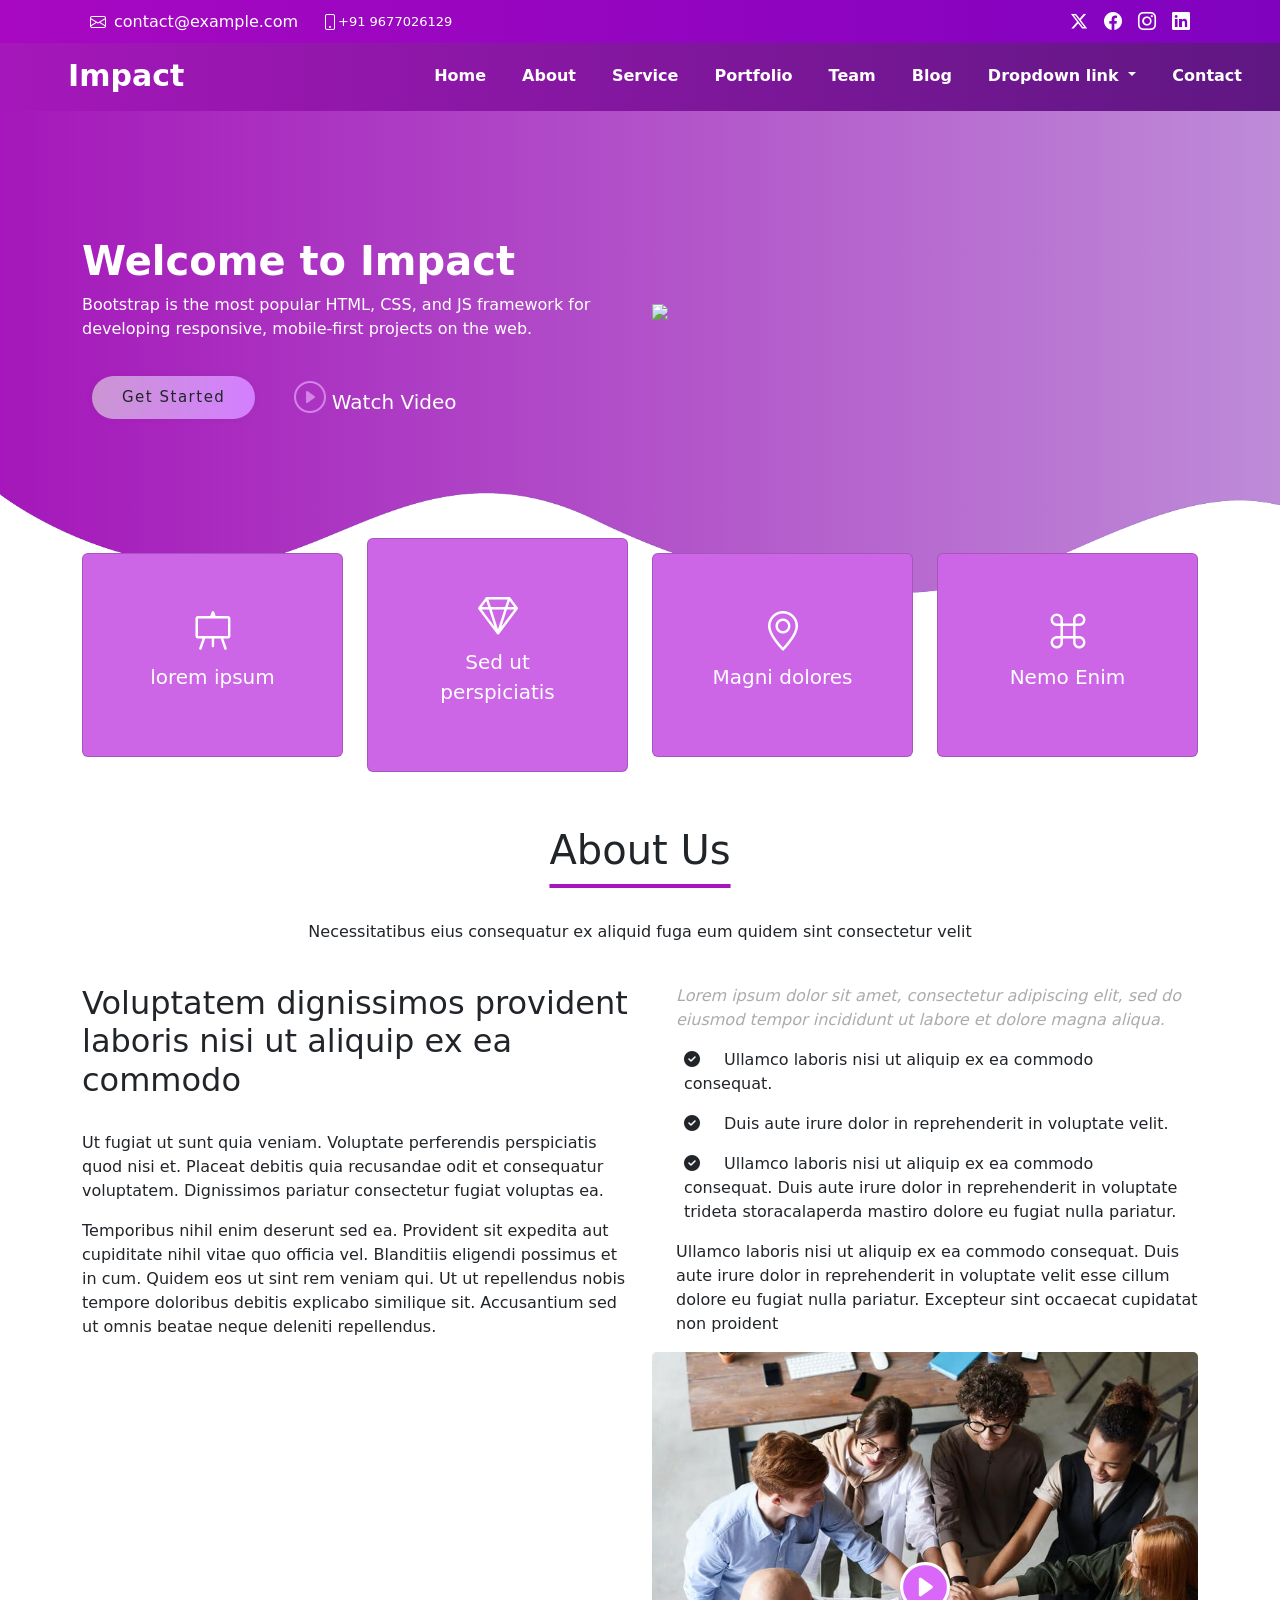
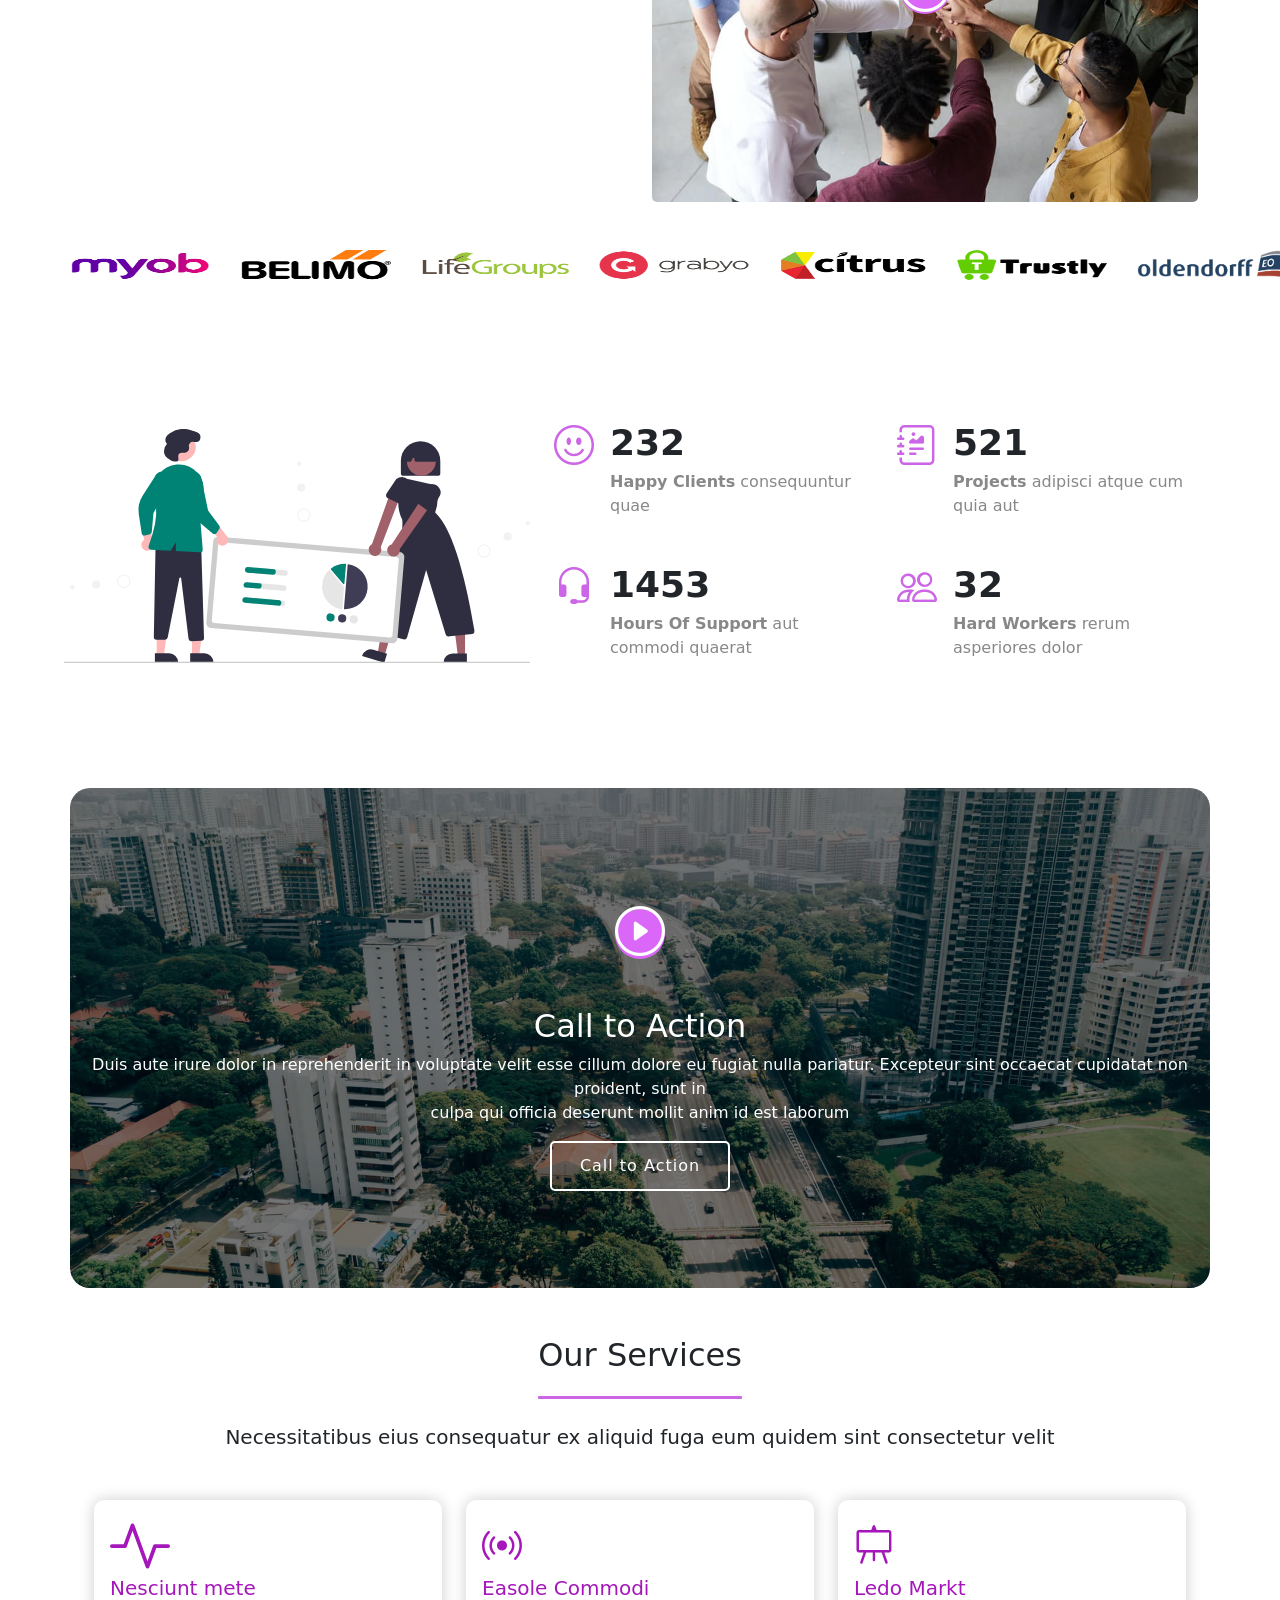
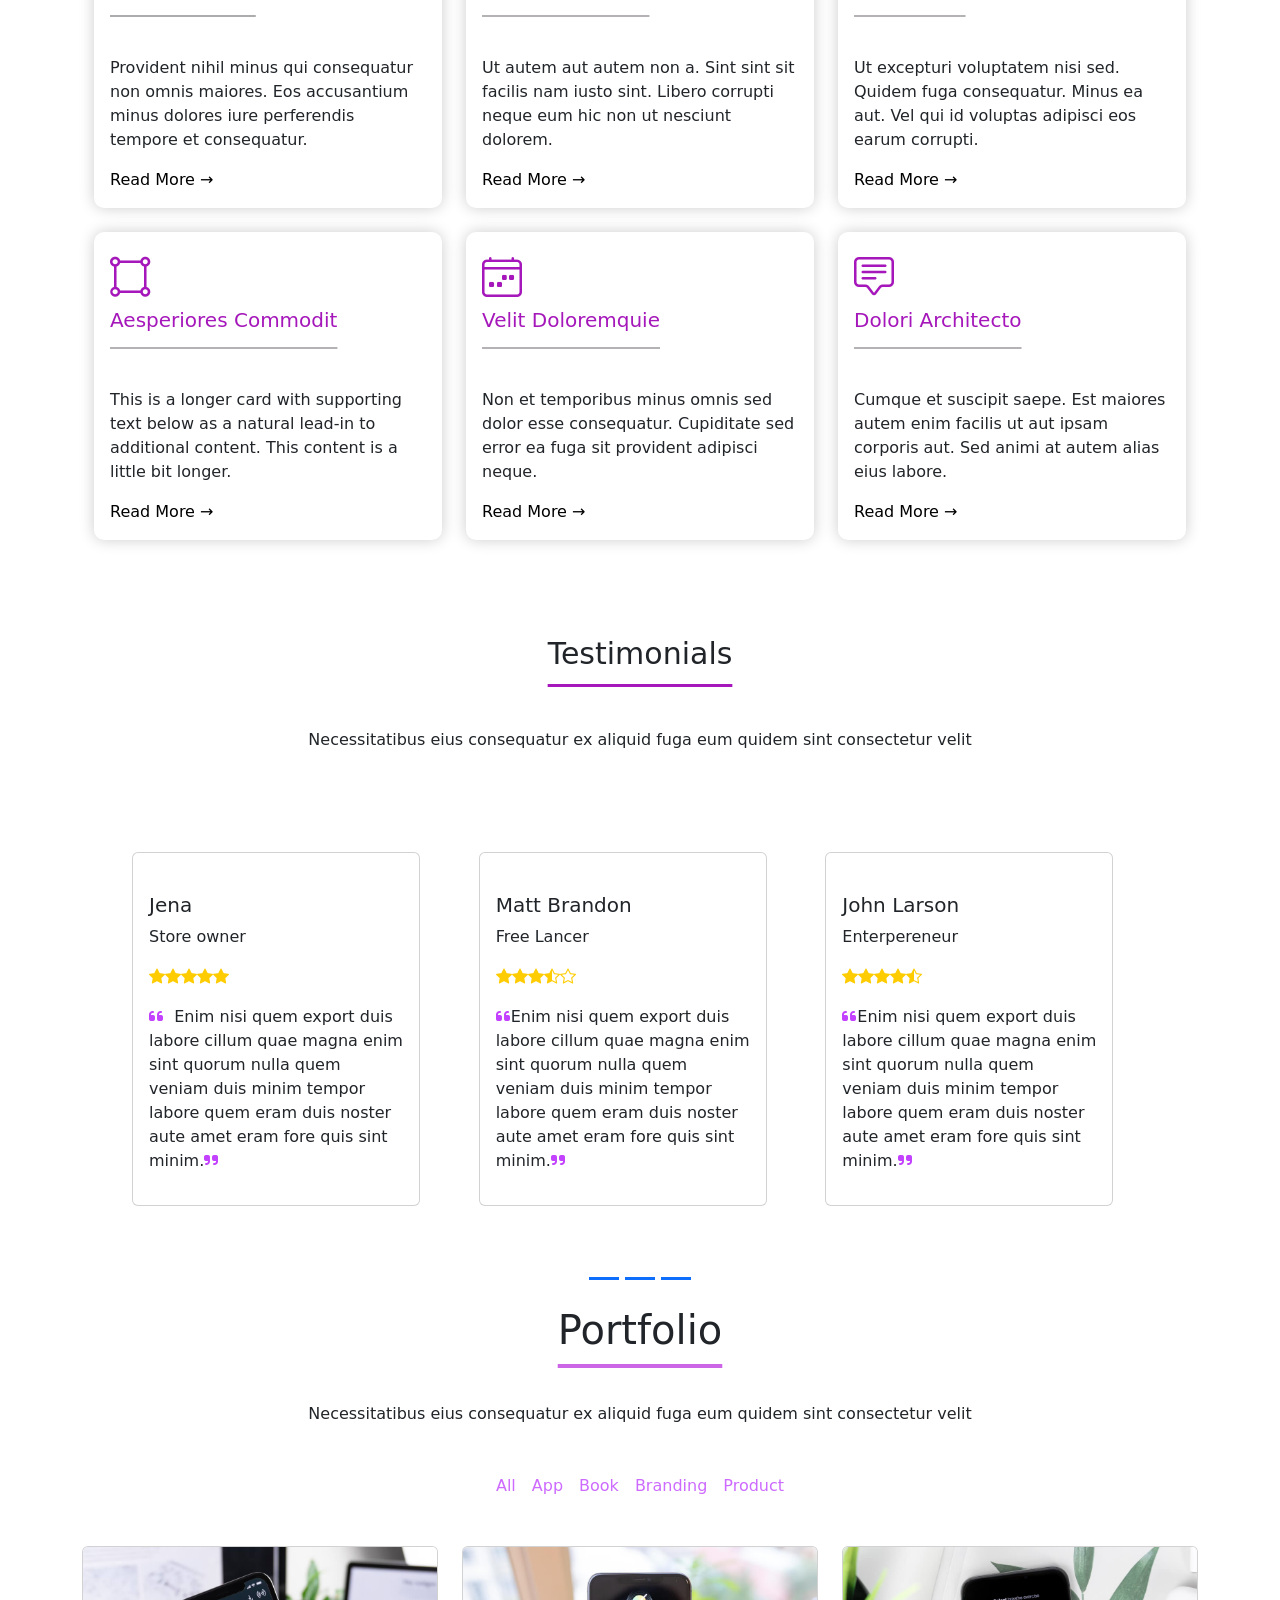
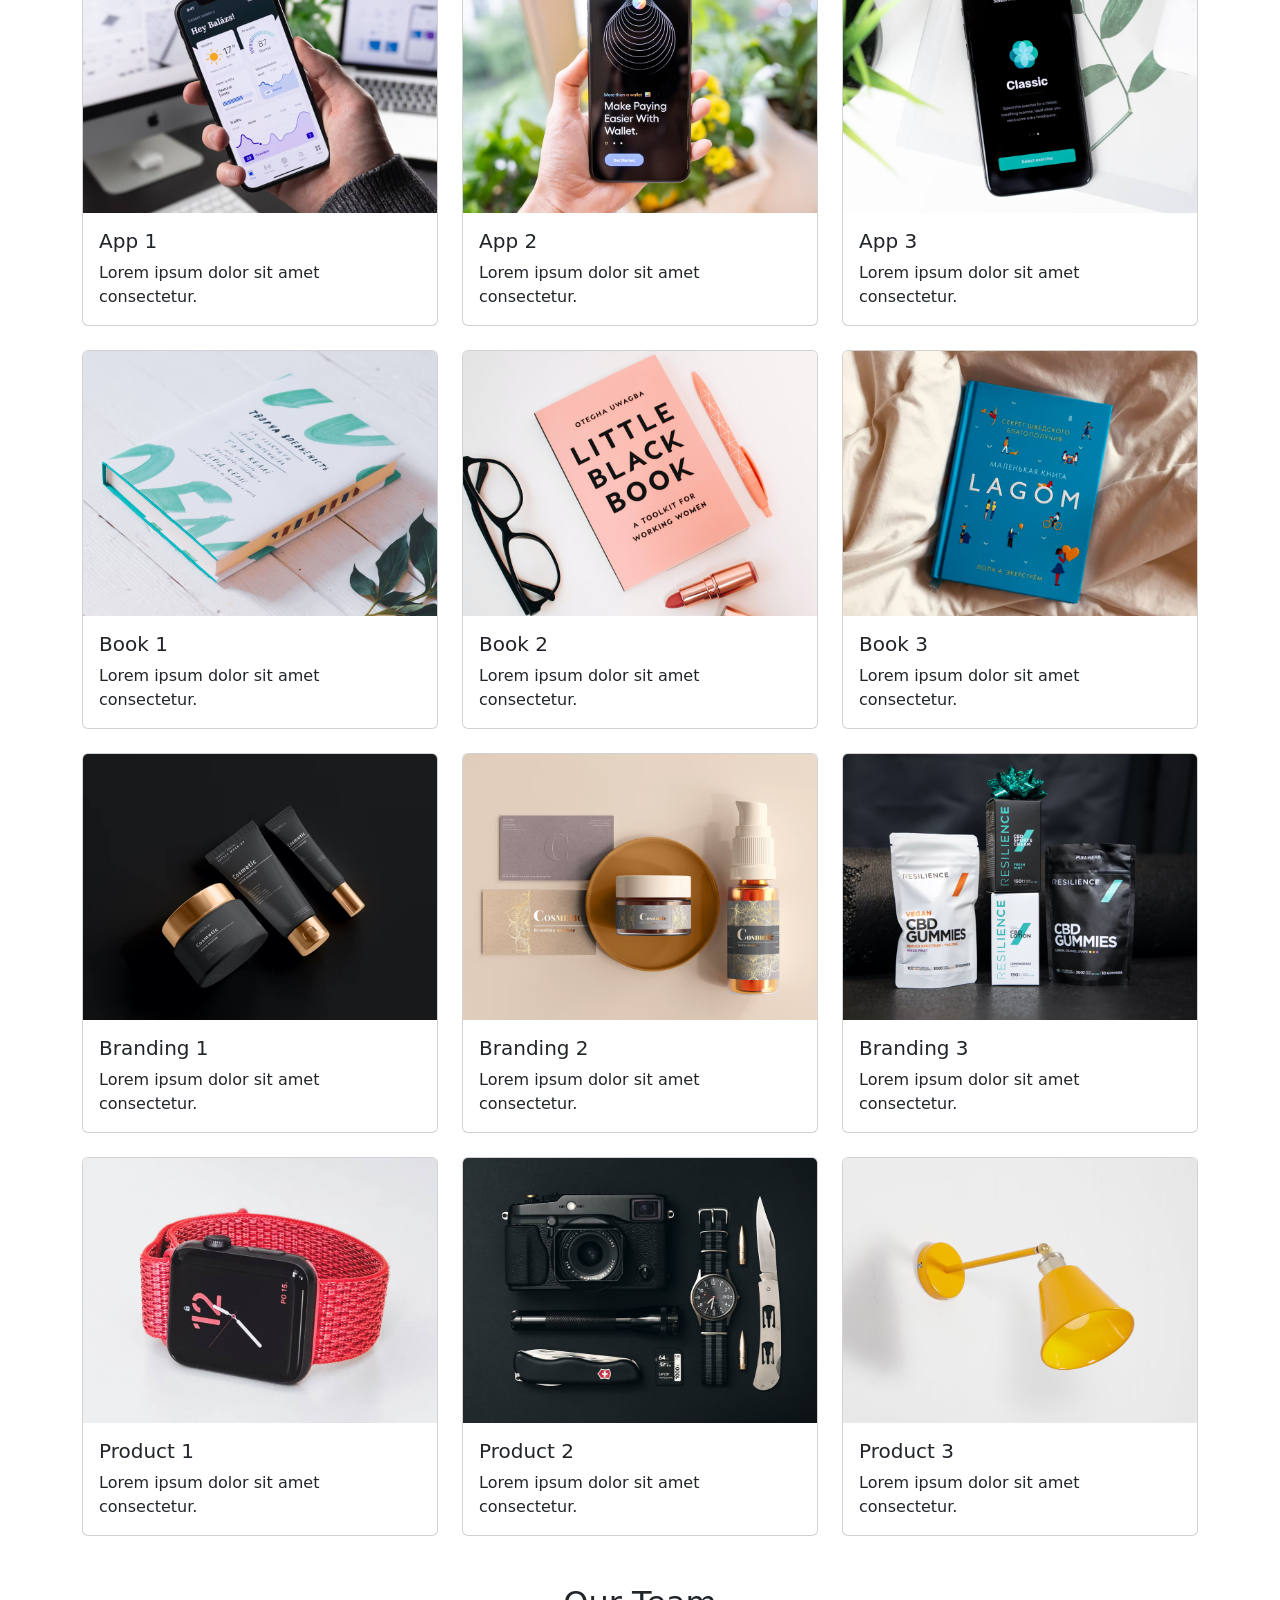
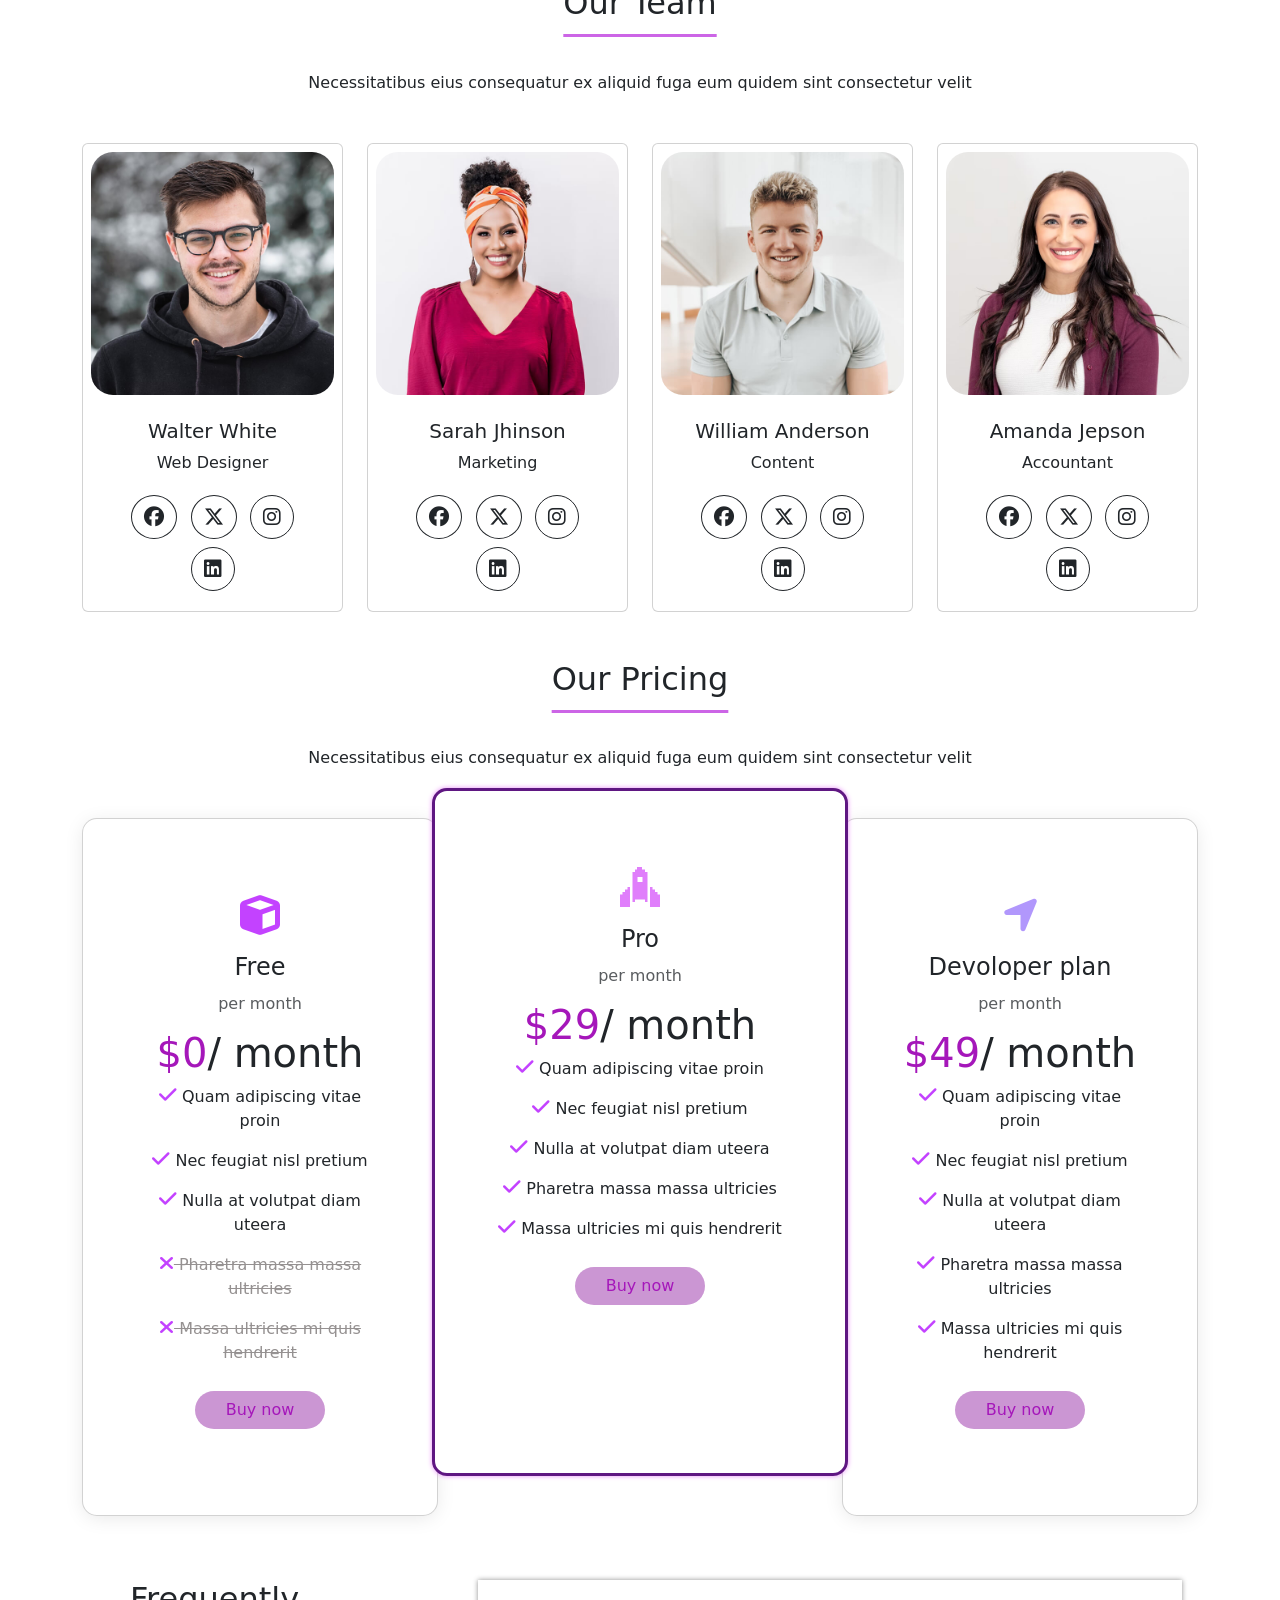
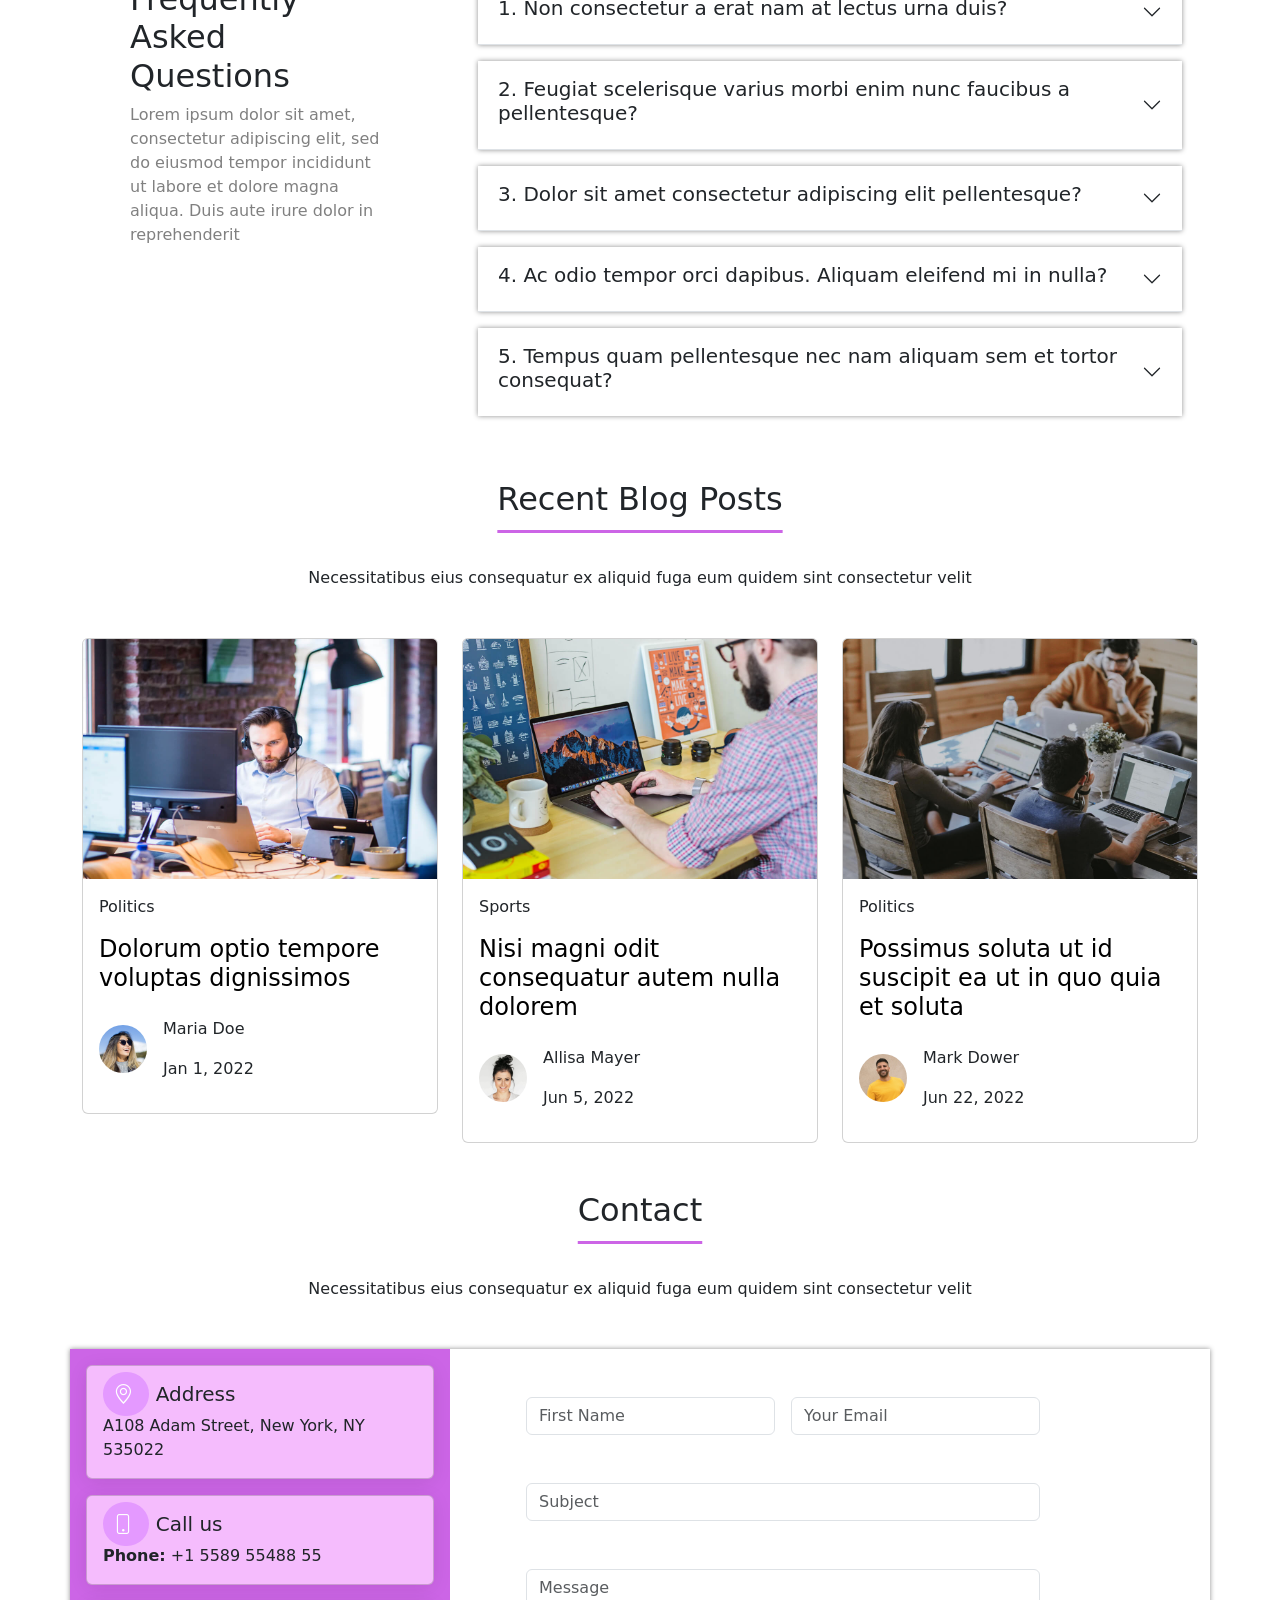
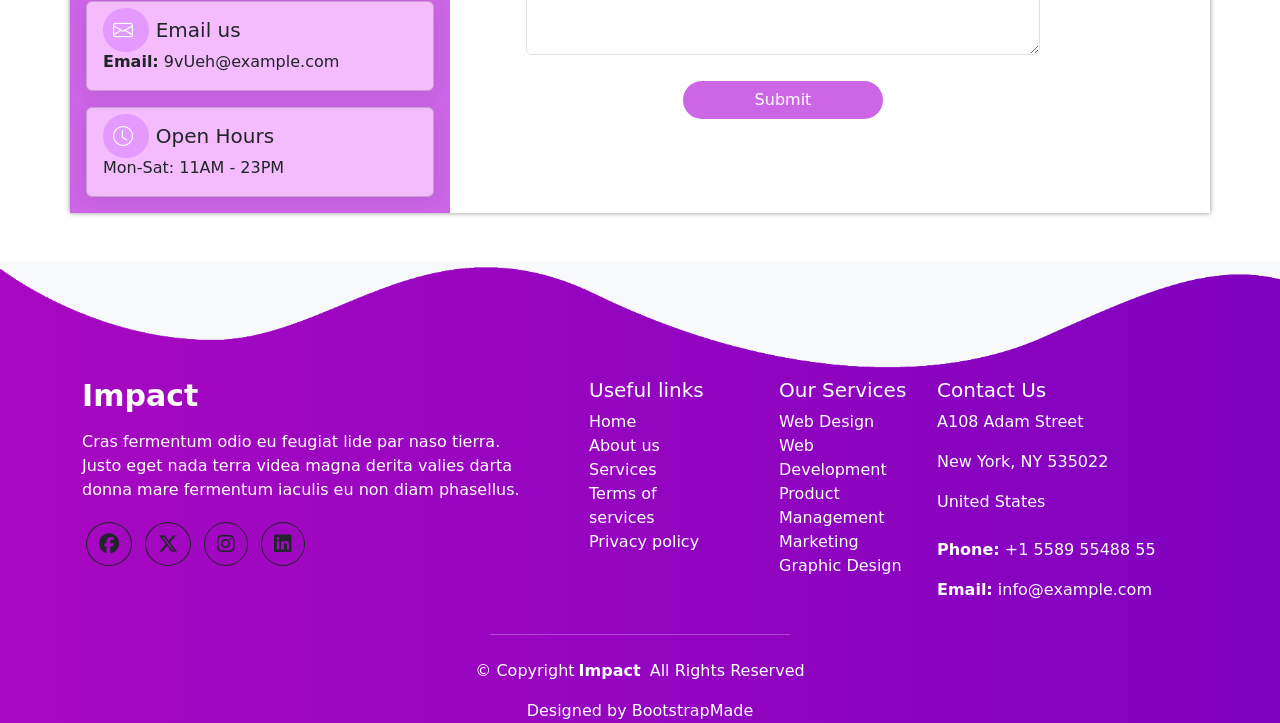
==== app.html @ 8fec4069 "LandingPage using Bootstrap" ====
<!DOCTYPE html>
<html lang="en">
<head>
    <meta charset="UTF-8">
    <meta name="viewport" content="width=device-width, initial-scale=1.0">
    <link rel="stylesheet" href="app.css">
    <link href="https://cdn.jsdelivr.net/npm/bootstrap@5.0.2/dist/css/bootstrap.min.css" rel="stylesheet" integrity="sha384-EVSTQN3/azprG1Anm3QDgpJLIm9Nao0Yz1ztcQTwFspd3yD65VohhpuuCOmLASjC" crossorigin="anonymous">
    <script src="https://cdn.jsdelivr.net/npm/bootstrap@5.0.2/dist/js/bootstrap.bundle.min.js" integrity="sha384-MrcW6ZMFYlzcLA8Nl+NtUVF0sA7MsXsP1UyJoMp4YLEuNSfAP+JcXn/tWtIaxVXM" crossorigin="anonymous"></script>
<link rel="stylesheet" href="https://cdn.jsdelivr.net/npm/bootstrap-icons@1.5.0/font/bootstrap-icons.css">
<link rel='stylesheet' href='https://cdnjs.cloudflare.com/ajax/libs/font-awesome/6.6.0/css/all.css' integrity='sha512-8BU3emz11z9iF75b10oPjjpamM4Mz23yQFQymbtwyPN3mNWHxpgeqyrYnkIUP6A8KyAj5k2p3MiYLtYqew7gIw==' crossorigin='anonymous'/>
    <title>Bootstrap website</title>
</head>
<body>
    <section="head">
        <div class="head d-flex align-items-center p-2  fixed-top">
            <div class="container d-flex justify-content-center justify-content-md-between">
              <div class="contact-info d-flex align-items-center ">
                <i class="bi bi-envelope d-flex align-items-center px-2" style="color: white;"><a href="mailto:contact@example.com" style="color: white;text-decoration: none;"></a></i><span style="color: white;">contact@example.com</span>
                <i class="bi bi-phone d-flex align-items-center ms-4" style="color: white;"></i><span  style="color: white; font-size: 13px;">+91 9677026129</span>
              </div>
              <div class="social-links d-none d-md-flex align-items-center">
                <a href="#" class="twitter px-2"><i class="fa-brands fa-x-twitter" style="color: white;"></i></a>
                <a href="#" class="facebook px-2"><i class="bi bi-facebook" style="color: white;"></i></a>
                <a href="#" class="instagram px-2"><i class="bi bi-instagram" style="color: white;"></i></a>
                <a href="#" class="linkedin px-2"><i class="bi bi-linkedin" style="color: white;"></i></a>
              </div>
            </div>
          </div>
    </section>
    <section id="navbar" class="sticky-top">
        <nav class="navbar navbar-expand-lg navbar-light p-2 pt-5 ">
            <div class="container-fluid ms-5">
              <a class="navbar-brand " href="#" style="color: white;font-size: 30px;font-weight: 700;">Impact</a>
              <button class="navbar-toggler" type="button" data-bs-toggle="collapse" data-bs-target="#navbarNavDropdown" aria-controls="navbarNavDropdown" aria-expanded="false" aria-label="Toggle navigation">
                <i class="fa-solid fa-bars"></i>
              </button>
              <div class="collapse navbar-collapse" id="navbarNavDropdown">
                <ul class="navbar-nav ms-auto" style="text-decoration: none;">
                  <li class="nav-item">
                    <a class="nav-link" href="#">Home</a>
                  </li>
                  <li class="nav-item">
                    <a class="nav-link" href="#">About</a>
                  </li>
                  <li class="nav-item">
                    <a class="nav-link" href="#">Service</a>
                  </li>
                  <li class="nav-item">
                    <a class="nav-link" href="#">Portfolio</a>
                  </li>
                  <li class="nav-item">
                    <a class="nav-link" href="#">Team</a>
                  </li>
                  <li class="nav-item">
                    <a class="nav-link" href="#">Blog</a>
                  </li>
                  <li class="nav-item dropdown">
                    <a class="nav-link dropdown-toggle" href="#" role="button" data-bs-toggle="dropdown" aria-expanded="false">
                      Dropdown link
                    </a>
                    <ul class="dropdown-menu">
                      <li><a class="dropdown-item" href="#">Action</a></li>
                      <li><a class="dropdown-item" href="#">Another action</a></li>
                      <li><a class="dropdown-item" href="#">Something else here</a></li>
                    </ul>
                  </li>
                  <li class="nav-item">
                    <a class="nav-link" href="#">Contact</a>
                  </li>
                </ul>
              </div>
            </div>
          </nav>
    </section>
    <section id="banner">
        <div class="container">
            <div class="row align-items-center">
                <div class="col-md-6 order-2 order-md-1 pb-5">
                    <h1 class="banner1">Welcome to Impact</h1>
                    <p>Bootstrap is the most popular HTML, CSS, and JS framework for developing responsive, mobile-first projects on the web.</p>
                    <button type="button" class="btn rounded-pill" type="button" style=" background-image: linear-gradient(to right, #cb96d3, #d47eff);" id ="btn1">Get Started</button>
                    <a href="https://www.youtube.com/watch?v=Y7f98aduVJ8" class="btn rounded-pill"style="font-size: 20px;"><i class="bi bi-play-circle" style="font-size: 32px;color: #d483e8;"></i><span class="pb-5 fs-5" style="color: white;">&nbsp;Watch Video</span></a>
                </div>
                <div class=" col-12 col-md-6 order-1 order-md-2  ">
                    <img class="img-fluid" src="https://bootstrapmade.com/demo/templates/Impact/assets/img/hero-img.svg" />
                </div>
        </div>
        </div>
        <img src="images/wave1.png" alt="" class="bottom-img">
    </section>
    <section>
        <div class="container" id="r2">
            <div class="row align-items-center text-center g-4 pb-5" >
              <div class="col-xl-3 col-md-6"><a href="#header" style="text-decoration: none;">
                <div class="card card-body p-5" style="background-color: #cc65e6;" id="crd">
                 <i class="bi bi-easel" style="font-size: 40px;color: white;"></i>
                 <p style="font-size: 20px;color: white;">lorem ipsum</p></a>
                </div>
              </div>
              <div class="col-xl-3 col-md-6"><a href="#header" style="text-decoration: none;">
                <div class="card card-body p-5"style="background-color: #cc65e6;"id="crd">
                  <i class="bi bi-gem" style="font-size: 40px;color: white;"></i>
                  <p style="font-size: 20px;color: white;">Sed ut perspiciatis</p></a>
                </div>
              </div>
              <div class="col-xl-3 col-md-6"><a href="#header" style="text-decoration: none;">
                <div class="card card-body p-5"style="background-color: #cc65e6;"id="crd">
                  <i class="bi bi-geo-alt" style="font-size: 40px;color: white;"></i>
                  <p style="font-size: 20px;color: white;">Magni dolores</p></a>
                </div>
              </div>
              <div class="col-xl-3 col-md-6"><a href="#header" style="text-decoration: none;">
                <div class="card card-body p-5"style="background-color: #cc65e6;"id="crd">
                  <i class="bi bi-command" style="font-size: 40px;color: white;"></i>
                  <p style="font-size: 20px;color: white;">Nemo Enim</p></a>
                </div>
              </div>
            </div>
          </div>
            <div class="container">
              <div><p class="fs-1 text-center " id="luffy">About Us</p></div>
              <div class="row">
                <div class="col-12 col-md-12 text-center mt-4"><p>Necessitatibus eius consequatur ex aliquid fuga eum quidem sint consectetur velit</p></div>
              </div>
              <div class="row">
                <div class="col-12  col-md-6 mt-4 ">
                  <h3 class="fs-2">Voluptatem dignissimos provident laboris nisi ut aliquip ex ea commodo</h3>
                  <img class="img-fluid rounded rounded-3" src="https://bootstrapmade.com/demo/templates/Impact/assets/img/about.jpg" alt="">
                  <p>Ut fugiat ut sunt quia veniam. Voluptate perferendis perspiciatis quod nisi et. Placeat debitis quia recusandae odit et consequatur voluptatem. Dignissimos pariatur consectetur fugiat voluptas ea.</p>
                  <p>Temporibus nihil enim deserunt sed ea. Provident sit expedita aut cupiditate nihil vitae quo officia vel. Blanditiis eligendi possimus et in cum. Quidem eos ut sint rem veniam qui. Ut ut repellendus nobis tempore doloribus debitis explicabo similique sit. Accusantium sed ut omnis beatae neque deleniti repellendus.</p>
                </div>
                <div class="col-12 col-md-6 mt-4 ">
                  <p class="ms-md-4" style="font-style: italic;color: #adacac;">Lorem ipsum dolor sit amet, consectetur adipiscing elit, sed do eiusmod tempor incididunt ut labore et dolore magna aliqua.</p>
                  <ul class="mt-3 me-md-3 me-3">
                    <li type="none" class="mt-3"><i class="fa-solid fa-circle-check me-md-3"></i><span class="ms-md-2">Ullamco laboris nisi ut aliquip ex ea commodo consequat.</span></li>
                    <li type="none" class="mt-3"><i class="fa-solid fa-circle-check me-md-3"></i><span class="ms-md-2">Duis aute irure dolor in reprehenderit in voluptate velit.</span></li>
                    <li type="none" class="mt-3 "><i class="fa-solid fa-circle-check me-md-3"></i><span class="ms-md-2">Ullamco laboris nisi ut aliquip ex ea commodo consequat. Duis aute irure dolor in reprehenderit in voluptate trideta storacalaperda mastiro dolore eu fugiat nulla pariatur.</span></li>
                  </ul>
                  <p class="ms-md-4">Ullamco laboris nisi ut aliquip ex ea commodo consequat. Duis aute irure dolor in reprehenderit in voluptate velit esse cillum dolore eu fugiat nulla pariatur. Excepteur sint occaecat cupidatat non proident</p>
                  <div class="container bg-success" id="video1">
                    <div class="row">
                      <div class="col-12 col-md-12 text-center mt-4 ">
                          <div class="play-btn">
                            <a href="https://www.youtube.com/watch?v=Y7f98aduVJ8" style="color: white;"><i class="bi bi-play-circle"></i></a>
                          </div>
                          </div>
                </div>
              </div>
                </div>
              </div>
            </div>
    </section>
    <section>
      <div class="container-fluid mt-5" id="slider">
      <div class="row" id="slider-track">
        <div class="col-12" id="slide">
        <img src="clients/client-1.png" alt="" class="img-fluid "      id="images" >
        <img src="clients/client-2.png" alt="" class="img-fluid ms-4"  id="images">
        <img src="clients/client-3.png" alt="" class="img-fluid ms-4"  id="images">
        <img src="clients/client-4.png" alt="" class="img-fluid ms-4"  id="images">
        <img src="clients/client-5.png" alt="" class="img-fluid ms-4"  id="images">
        <img src="clients/client-6.png" alt="" class="img-fluid ms-4"  id="images">
        <img src="clients/client-7.png" alt="" class="img-fluid ms-4"  id="images">
        <img src="clients/client-8.png" alt="" class="img-fluid ms-4" id="images">
      </div>
      </div>
      </div>
    </section> 
    <section class="p-5">
      <div class="row gy-4 align-items-center mt-5 mb-5 p-3">

        <div class="col-lg-5">
          <img src="Impact/Impact/assets/img/stats-img.svg" alt="" class="img-fluid">
        </div>

        <div class="col-lg-7">

          <div class="row gy-4 align-items-center">

            <div class="col-lg-6">
              <div class="stats-item d-flex">
                <i class="bi bi-emoji-smile flex-shrink-0" style="color: #cc65e6; font-size: 40px;"></i>
                <div>
                  <span class="ps-3" style="font-size: 36px; font-weight: 600;">232</span>
                  <p class="ps-3" style="color: rgb(136, 136, 136);"><strong>Happy Clients</strong> <span>consequuntur quae</span></p>
                </div>
              </div>
            </div>

            <div class="col-lg-6">
              <div class="stats-item d-flex">
                <i class="bi bi-journal-richtext flex-shrink-0" style="color: #cc65e6; font-size: 40px;"></i>
                <div>
                  <span class="ps-3" style="font-size: 36px; font-weight: 600;">521</span>
                  <p class="ps-3" style="color: rgb(136, 136, 136);"><strong>Projects</strong> <span>adipisci atque cum quia aut</span></p>
                </div>
              </div>
            </div>

            <div class="col-lg-6">
              <div class="stats-item d-flex">
                <i class="bi bi-headset flex-shrink-0" style="color: #cc65e6; font-size: 40px;"></i>
                <div>
                  <span class="ps-3" style="font-size: 36px; font-weight: 600;">1453</span>
                  <p class="ps-3" style="color: rgb(136, 136, 136);"><strong>Hours Of Support</strong> <span>aut commodi quaerat</span></p>
                </div>
              </div>
            </div>

            <div class="col-lg-6">
              <div class="stats-item d-flex">
                <i class="bi bi-people flex-shrink-0" style="color: #cc65e6; font-size: 40px;"></i>
                <div>
                  <span class="ps-3" style="font-size: 36px; font-weight: 600;">32</span>
                  <p class="ps-3" style="color: rgb(136, 136, 136);"><strong>Hard Workers</strong> <span>rerum asperiores dolor</span></p>
                </div>
              </div>
            </div>

          </div>

        </div>

      </div>
    </section>
    <!---------------------------------------------------- Call to Action--------------------------------------------------------- -->
    <section>
           <div class="container bg-success " id="video">
          <div class="row">
            <div class="col-12 col-md-12 text-center mt-4 ">
                <div class="play-btn">
                  <a href="https://www.youtube.com/watch?v=Y7f98aduVJ8" style="color: white;"><i class="bi bi-play-circle"></i></a>
                </div>
                </div>
                <h5 class="text-white fs-2 text-center mt-5">Call to Action</h5>
                <p class="text-white  text-center">Duis aute irure dolor in reprehenderit in voluptate velit esse cillum dolore eu fugiat nulla pariatur. Excepteur sint occaecat cupidatat non proident, sunt in <br>
                   culpa qui officia deserunt mollit anim id est laborum</p>
                <button type="button" style="width: 180px;height: 50px;border: #fff 2px solid;border-radius: 5px; margin: auto;font-weight: 500;font-size: 16px;letter-spacing: 1px; color: #fff;background: transparent;">Call to Action</button>
            </div>
          </div>
    </section>
    <!-- --------------------------------------services------------------------------------------ -->
    <section class="m-5">
      <div class="container">
        <h2 class="text-center" style="text-decoration: underline;text-underline-offset: 30px;text-decoration-color: #cc65e6;">Our Services</h2>
      <p class="text-center mt-5 mb-5" style="font-size: 20px;">Necessitatibus eius consequatur ex aliquid fuga eum quidem sint consectetur velit</p>
    <div class="container">
      <div class="row g-4">
        <div class="col-md-6 col-lg-4">
          <div class="card h-100" id="card1">
            <div class="card-body">
              <a href="#" style="text-underline-offset: 20px;text-decoration-color: #acabad;text-decoration-line: 3px; color: #a517ba;">
              <svg xmlns="http://www.w3.org/2000/svg" width="60" height="60" fill="currentColor" class="bi bi-activity" viewBox="0 0 16 16">
                <path fill-rule="evenodd" d="M6 2a.5.5 0 0 1 .47.33L10 12.036l1.53-4.208A.5.5 0 0 1 12 7.5h3.5a.5.5 0 0 1 0 1h-3.15l-1.88 5.17a.5.5 0 0 1-.94 0L6 3.964 4.47 8.171A.5.5 0 0 1 4 8.5H.5a.5.5 0 0 1 0-1h3.15l1.88-5.17A.5.5 0 0 1 6 2"/>
              </svg>
              <h5 class="card-title">Nesciunt mete</h5></a>
              <p class="card-text pt-5">Provident nihil minus qui consequatur non omnis maiores. Eos accusantium minus dolores iure perferendis tempore et consequatur.</p>
            <a href="#" style="color: black; text-decoration: none;">Read More →</a>
            </div>
          </div>
        </div>
        <div class="col-md-6 col-lg-4">
          <div class="card h-100" id="card1">
            <a href="#">
            <div class="card-body">
              <i class="bi bi-broadcast" style="font-size: 40px;"></i> 
              <h5 class="card-title">Easole Commodi</h5></a>
              <p class="card-text pt-5">Ut autem aut autem non a. Sint sint sit facilis nam iusto sint. Libero corrupti neque eum hic non ut nesciunt dolorem.</p>
              <a href="#" style="color: black; text-decoration: none;">Read More →</a>
            </div>
          </div>
        </div>
        <div class="col-md-6 col-lg-4">
          <div class="card h-100" id="card1">
            <a href="#">
            <div class="card-body">
              <i class="bi bi-easel" style="font-size: 40px;"></i>
              <h5 class="card-title">Ledo Markt</h5></a>
              <p class="card-text pt-5">Ut excepturi voluptatem nisi sed. Quidem fuga consequatur. Minus ea aut. Vel qui id voluptas adipisci eos earum corrupti.</p>
              <a href="#" style="color: black; text-decoration: none;">Read More →</a>
            </div>
          </div>
        </div>
        <div class="col-md-6 col-lg-4">
          <div class="card h-100" id="card1"><a href="#">
            <div class="card-body">
              <i class="bi bi-bounding-box-circles" style="font-size: 40px;"></i>
              <h5 class="card-title ">Aesperiores Commodit</h5></a>
              <p class="card-text pt-5">This is a longer card with supporting text below as a natural lead-in to additional content. This content is a little bit longer.</p>
              <a href="#" style="color: black; text-decoration: none;">Read More →</a> 
            </div>
          </div>
        </div>
        <div class="col-md-6 col-lg-4">
          <div class="card h-100"  id="card1">
            <a href="#">
            <div class="card-body">
              <i class="bi bi-calendar4-week" style="font-size: 40px;"></i>
              <h5 class="card-title">Velit Doloremquie</h5></a>
              <p class="card-text pt-5">Non et temporibus minus omnis sed dolor esse consequatur. Cupiditate sed error ea fuga sit provident adipisci neque.</p>
              <a href="#" style="color: black; text-decoration: none;">Read More →</a>
            </div>
          </div>
        </div>
        <div class="col-md-6 col-lg-4">
          <div class="card h-100" id="card1">
            <a href="#">
            <div class="card-body">
              <i class="bi bi-chat-square-text" style="font-size: 40px;"></i>
              <h5 class="card-title">Dolori Architecto</h5> </a>
              <p class="card-text pt-5">Cumque et suscipit saepe. Est maiores autem enim facilis ut aut ipsam corporis aut. Sed animi at autem alias eius labore.</p>
              <a href="#" style="color: black; text-decoration: none;">Read More →</a>
            </div>
          </div>
        </div>
      </div>
    </div>
  </div>
    </section>

<!-- ------------------------------------testimonials------------------------------------ -->
<section>
<h2 class="text-center pt-5" style="text-decoration: underline; font-size: 30px; text-underline-offset: 20px;text-decoration-color:#a517ba ; ">Testimonials</h2>
<p class="text-center pt-5">Necessitatibus eius consequatur ex aliquid fuga eum quidem sint consectetur velit</p>
<!-----------------------------------------------------------------------testimonial-cards--------------------------------------------------------------------------------- -->
<div class="container">
  <div id="carouselExampleCaptions" class="carousel slide" data-bs-ride="carousel">
    <div class="carousel-indicators" id="p">
      <button type="button" data-bs-target="#carouselExampleCaptions" data-bs-slide-to="0" class="active " aria-current="true" aria-label="Slide 1"></button>
      <button type="button" data-bs-target="#carouselExampleCaptions" data-bs-slide-to="1" aria-label="Slide 2"></button>
      <button type="button" data-bs-target="#carouselExampleCaptions" data-bs-slide-to="2" aria-label="Slide 3"></button>
    </div>
    <div class="carousel-inner">
      <div class="carousel-item active">
        <div class="row g-4">
          <div class="col-md-6 col-lg-4">
            <div class="card" style="width: 18rem;">
              <div class="card-body">
                <img class="img-fluid rounded-circle" style="height: 6rem;" id="mp" src="https://bootstrapmade.com/demo/templates/Impact/assets/img/testimonials/testimonials-3.jpg" alt="">
                <h5>Jena</h5>
                <p>Store owner</p>
                <p style="color: #ffcc00;"><i class="bi bi-star-fill"></i><i class="bi bi-star-fill"></i><i class="bi bi-star-fill"></i><i class="bi bi-star-fill"></i><i class="bi bi-star-fill"></i></p>
                <p><i style="color: #c342ff;" class="fa-solid fa-quote-left"></i>&nbsp; Enim nisi quem export duis labore cillum quae magna enim sint quorum nulla quem veniam duis minim tempor labore quem eram duis noster aute amet eram fore quis sint minim.<i class="fa-solid fa-quote-right" style="color: #c342ff;"></i></p>
              </div>
            </div>
            <!-- <img id="mp" src="https://bootstrapmade.com/demo/templates/Impact/assets/img/testimonials/testimonials-3.jpg" class="d-block img-fluid rounded-circle" alt="..."> -->
              <!-- <div class="carousel-caption ">
                <h5>First slide label</h5>
                <p>Some representative placeholder content for the first slide.</p>
              </div> -->
          </div>
          <div class="col-md-6 col-lg-4" >
            <div class="card" style="width: 18rem;">
              <div class="card-body">
                <img class="img-fluid rounded-circle" style="height: 6rem;" id="mp" src="https://bootstrapmade.com/demo/templates/Impact/assets/img/testimonials/testimonials-4.jpg" alt="">
                <h5>Matt Brandon</h5>
                <p>Free Lancer</p>
                <p style="color: #ffcc00;"><i class="bi bi-star-fill"></i><i class="bi bi-star-fill"></i><i class="bi bi-star-fill"></i><i class="bi bi-star-half"></i><i class="bi bi-star"></i></p>
                <p><i style="color: #c342ff;" class="fa-solid fa-quote-left"></i>Enim nisi quem export duis labore cillum quae magna enim sint quorum nulla quem veniam duis minim tempor labore quem eram duis noster aute amet eram fore quis sint minim.<i class="fa-solid fa-quote-right" style="color: #c342ff;"></i></p>
              </div>
            </div>
          </div>
          <div class="col-md-6 col-lg-4">
            <div class="card" style="width: 18rem;">
              <div class="card-body">
                <img class="img-fluid rounded-circle" style="height: 6rem;" id="mp" src="https://bootstrapmade.com/demo/templates/Impact/assets/img/testimonials/testimonials-5.jpg" alt="">
                <h5>John Larson</h5>
                <p>Enterpereneur</p>
                <p style="color: #ffcc00;"><i class="bi bi-star-fill"></i><i class="bi bi-star-fill"></i><i class="bi bi-star-fill"></i><i class="bi bi-star-fill"></i><i class="bi bi-star-half"></i></p>
                <p><i style="color: #c342ff;" class="fa-solid fa-quote-left"></i>Enim nisi quem export duis labore cillum quae magna enim sint quorum nulla quem veniam duis minim tempor labore quem eram duis noster aute amet eram fore quis sint minim.<i class="fa-solid fa-quote-right" style="color: #c342ff;"></i></p>
              </div>
            </div>
          </div>
        </div>
      </div>
      <div class="carousel-item">
        <div class="row g-4">
          <div class="col-md-6 col-lg-4">
            <div class="card" style="width: 18rem;">
              <div class="card-body">
                <img class="img-fluid rounded-circle" style="height: 6rem;" id="mp" src="https://bootstrapmade.com/demo/templates/Impact/assets/img/testimonials/testimonials-1.jpg" alt="">
                <h5>Saul Goodman</h5>
                <p>Ceo &amp; Founder</p>
                <p style="color: #ffcc00;"><i class="bi bi-star-fill"></i><i class="bi bi-star-fill"></i><i class="bi bi-star-fill"></i><i class="bi bi-star-fill"></i><i class="bi bi-star-fill"></i></p>
                <p><i style="color: #c342ff;" class="fa-solid fa-quote-left"></i>Enim nisi quem export duis labore cillum quae magna enim sint quorum nulla quem veniam duis minim tempor labore quem eram duis noster aute amet eram fore quis sint minim.<i class="fa-solid fa-quote-right" style="color: #c342ff;"></i></p>
              </div>
            </div>
          </div>
          <div class="col-md-6 col-lg-4">
            <div class="card" style="width: 18rem;">
              <div class="card-body">
                <img class="img-fluid rounded-circle" style="height: 6rem;" id="mp" src="https://bootstrapmade.com/demo/templates/Impact/assets/img/testimonials/testimonials-2.jpg" alt="">
                <h5>Sara Willsson</h5>
                <p>Designer</p>
                <p style="color: #ffcc00;"><i class="bi bi-star-fill"></i><i class="bi bi-star-fill"></i><i class="bi bi-star-fill"></i><i class="bi bi-star-fill"></i><i class="bi bi-star-half"></i></p>
                <p><i style="color: #c342ff;" class="fa-solid fa-quote-left"></i>Enim nisi quem export duis labore cillum quae magna enim sint quorum nulla quem veniam duis minim tempor labore quem eram duis noster aute amet eram fore quis sint minim.<i class="fa-solid fa-quote-right" style="color: #c342ff;"></i></p>
              </div>
            </div>
          </div>
          <div class="col-md-6 col-lg-4">
            <div class="card" style="width: 18rem;">
              <div class="card-body">
                <img class="img-fluid rounded-circle" style="height: 6rem;" id="mp" src="https://bootstrapmade.com/demo/templates/Impact/assets/img/testimonials/testimonials-3.jpg" alt="">
                <h5>Jena</h5>
                <p>Store owner</p>
                <p style="color: #ffcc00;"><i class="bi bi-star-fill"></i><i class="bi bi-star-fill"></i><i class="bi bi-star-fill"></i><i class="bi bi-star-fill"></i><i class="bi bi-star-fill"></i></p>
                <p><i style="color: #c342ff;" class="fa-solid fa-quote-left"></i>Enim nisi quem export duis labore cillum quae magna enim sint quorum nulla quem veniam duis minim tempor labore quem eram duis noster aute amet eram fore quis sint minim.<i class="fa-solid fa-quote-right" style="color: #c342ff;"></i></p>
              </div>
            </div>
          </div>
        </div>
      </div>
      <div class="carousel-item">
        <div class="row g-4">
          <div class="col-md-6 col-lg-4">
            <div class="card" style="width: 18rem;">
              <div class="card-body">
                <img class="img-fluid rounded-circle" style="height: 6rem;" id="mp" src="https://bootstrapmade.com/demo/templates/Impact/assets/img/testimonials/testimonials-4.jpg" alt="">
                <h5>Matt Brandon</h5>
                <p>Free Lancer</p>
                <p style="color: #ffcc00;"><i class="bi bi-star-fill"></i><i class="bi bi-star-fill"></i><i class="bi bi-star-fill"></i><i class="bi bi-star-half"></i><i class="bi bi-star"></i></p>
                <p><i style="color: #c342ff;" class="fa-solid fa-quote-left"></i>Enim nisi quem export duis labore cillum quae magna enim sint quorum nulla quem veniam duis minim tempor labore quem eram duis noster aute amet eram fore quis sint minim.<i class="fa-solid fa-quote-right" style="color: #c342ff;"></i></p>
              </div>
            </div>
          </div>
          <div class="col-md-6 col-lg-4">
            <div class="card" style="width: 18rem;">
              <div class="card-body">
                <img class="img-fluid rounded-circle" style="height: 6rem;" id="mp" src="https://bootstrapmade.com/demo/templates/Impact/assets/img/testimonials/testimonials-5.jpg" alt="">
                <h5>John Larson</h5>
                <p>Enterpereneur</p>
                <p style="color: #ffcc00;"><i class="bi bi-star-fill"></i><i class="bi bi-star-fill"></i><i class="bi bi-star-fill"></i><i class="bi bi-star-fill"></i><i class="bi bi-star-half"></i></p>
                <p><i style="color: #c342ff;" class="fa-solid fa-quote-left"></i>Enim nisi quem export duis labore cillum quae magna enim sint quorum nulla quem veniam duis minim tempor labore quem eram duis noster aute amet eram fore quis sint minim.<i class="fa-solid fa-quote-right" style="color: #c342ff;"></i></p>
              </div>
            </div>
          </div>
          <div class="col-md-6 col-lg-4">
            <div class="card" style="width: 18rem;">
              <div class="card-body">
                <img class="img-fluid rounded-circle" style="height: 6rem;" id="mp" src="https://bootstrapmade.com/demo/templates/Impact/assets/img/testimonials/testimonials-1.jpg" alt="">
                <h5>Saul Goodman</h5>
                <p>Ceo & Founder</p>
                <p style="color: #ffcc00;"><i class="bi bi-star-fill"></i><i class="bi bi-star-fill"></i><i class="bi bi-star-fill"></i><i class="bi bi-star-fill"></i><i class="bi bi-star-fill"></i></p>
                <p><i style="color: #c342ff;" class="fa-solid fa-quote-left"></i>Enim nisi quem export duis labore cillum quae magna enim sint quorum nulla quem veniam duis minim tempor labore quem eram duis noster aute amet eram fore quis sint minim.<i class="fa-solid fa-quote-right" style="color: #c342ff;"></i></p>
              </div>
            </div>
          </div>
        </div>
      </div>
    </div>
    <!-- <button class="carousel-control-prev" type="button" data-bs-target="#carouselExampleCaptions" data-bs-slide="prev">
      <span class="carousel-control-prev-icon" aria-hidden="true"></span>
      <span class="visually-hidden">Previous</span>
    </button>
    <button class="carousel-control-next" type="button" data-bs-target="#carouselExampleCaptions" data-bs-slide="next">
      <span class="carousel-control-next-icon" aria-hidden="true"></span>
      <span class="visually-hidden">Next</span>
    </button> -->
  </div>
 </div>
 <div id="carouselExampleCaptions" class="carousel slide" data-bs-ride="carousel">
  <div class="carousel-indicators">
    <button type="button" data-bs-target="#carouselExampleCaptions" data-bs-slide-to="0" class="active bg-primary" aria-current="true" aria-label="Slide 1"></button>
    <button type="button" data-bs-target="#carouselExampleCaptions" data-bs-slide-to="1" class="active bg-primary" aria-label="Slide 2"></button>
    <button type="button" data-bs-target="#carouselExampleCaptions" data-bs-slide-to="2" class="active bg-primary" aria-label="Slide 3"></button>
  </div>
  </div>
</section>

<!-- ------------------------------------portfolio------------------------------------ -->

<section>
  <h2 class="text-center mb-5 mt-5" style="font-size: 40px; text-decoration: underline; text-underline-offset: 20px;text-decoration-color: #cc65e6">Portfolio</h2>
  <p class="text-center mb-5">Necessitatibus eius consequatur ex aliquid fuga eum quidem sint consectetur velit</p>
 <div class="text-center mb-5" id="all"><a href="#all">All</a><a href="#app">App</a><a href="#book">Book</a><a href="#branding">Branding</a><a href="#product">Product</a></div> 
 
  <div class="container">
    <div class="row row-cols-1 row-cols-md-3 g-4">
      <div class="col-md-6 col-lg-4" id="app">
        <div class="card" id="port">
          <img src="Impact/Impact/assets/img/portfolio/app-1.jpg" class="card-img-top img-fluid" alt="...">
          <div class="card-body">
            <h5 class="card-title">App 1</h5>
            <p class="card-text">Lorem ipsum dolor sit amet consectetur.</p>
          </div>
        </div>
      </div>
      <div class="col-md-6 col-lg-4" id="app">
        <div class="card" id="port">
          <img src="Impact/Impact/assets/img/portfolio/app-2.jpg" class="card-img-top img-fluid" alt="...">
          <div class="card-body">
            <h5 class="card-title">App 2</h5>
            <p class="card-text">Lorem ipsum dolor sit amet consectetur.</p>
          </div>
        </div>
      </div>
      <div class="col-md-6 col-lg-4" id="app">
        <div class="card" id="port">
          <img src="Impact/Impact/assets/img/portfolio/app-3.jpg" class="card-img-top img-fluid" alt="...">
          <div class="card-body">
            <h5 class="card-title">App 3</h5>
            <p class="card-text">Lorem ipsum dolor sit amet consectetur.</p>
          </div>
        </div>
      </div>
      <div class="col-md-6 col-lg-4" id="book">
        <div class="card" id="port">
          <img src="Impact/Impact/assets/img/portfolio/books-1.jpg" class="card-img-top img-fluid" alt="...">
          <div class="card-body">
            <h5 class="card-title">Book 1</h5>
            <p class="card-text">Lorem ipsum dolor sit amet consectetur.</p>
          </div>
        </div>
      </div>

      <div class="col-md-6 col-lg-4" id="book">
        <div class="card" id="port">
          <img src="Impact/Impact/assets/img/portfolio/books-2.jpg" class="card-img-top img-fluid" alt="...">
          <div class="card-body">
            <h5 class="card-title">Book 2</h5>
            <p class="card-text">Lorem ipsum dolor sit amet consectetur.</p>
          </div>
        </div>
      </div>

      <div class="col-md-6 col-lg-4" id="book">
        <div class="card" id="port">
          <img src="Impact/Impact/assets/img/portfolio/books-3.jpg" class="card-img-top img-fluid" alt="...">
          <div class="card-body">
            <h5 class="card-title">Book 3</h5>
            <p class="card-text">Lorem ipsum dolor sit amet consectetur.</p>
          </div>
        </div>
      </div>

      <div class="col-md-6 col-lg-4" id="branding">
        <div class="card" id="port">
          <img src="Impact/Impact/assets/img/portfolio/branding-1.jpg" class="card-img-top img-fluid" alt="...">
          <div class="card-body">
            <h5 class="card-title">Branding 1</h5>
            <p class="card-text">Lorem ipsum dolor sit amet consectetur.</p>
          </div>
        </div>
      </div>

      <div class="col-md-6 col-lg-4" id="branding">
        <div class="card" id="port">
          <img src="Impact/Impact/assets/img/portfolio/branding-2.jpg" class="card-img-top img-fluid" alt="...">
          <div class="card-body">
            <h5 class="card-title">Branding 2</h5>
            <p class="card-text">Lorem ipsum dolor sit amet consectetur.</p>
          </div>
        </div>
      </div>

      <div class="col-md-6 col-lg-4" id="branding">
        <div class="card" id="port">
          <img src="Impact/Impact/assets/img/portfolio/branding-3.jpg" class="card-img-top img-fluid" alt="...">
          <div class="card-body">
            <h5 class="card-title">Branding 3</h5>
            <p class="card-text">Lorem ipsum dolor sit amet consectetur.</p>
          </div>
        </div>
      </div>

      <div class="col-md-6 col-lg-4" id="product">
        <div class="card" id="port">
          <img src="Impact/Impact/assets/img/portfolio/product-1.jpg" class="card-img-top img-fluid" alt="...">
          <div class="card-body">
            <h5 class="card-title">Product 1</h5>
            <p class="card-text">Lorem ipsum dolor sit amet consectetur.</p>
          </div>
        </div>
      </div>

      <div class="col-md-6 col-lg-4" id="product">
        <div class="card" id="port">
          <img src="Impact/Impact/assets/img/portfolio/product-2.jpg" class="card-img-top img-fluid" alt="...">
          <div class="card-body">
            <h5 class="card-title">Product 2</h5>
            <p class="card-text">Lorem ipsum dolor sit amet consectetur.</p>
          </div>
        </div>
      </div>

      <div class="col-md-6 col-lg-4" id="product">
        <div class="card" id="port">
          <img src="Impact/Impact/assets/img/portfolio/product-3.jpg" class="card-img-top img-fluid" alt="...">
          <div class="card-body">
            <h5 class="card-title">Product 3</h5>
            <p class="card-text">Lorem ipsum dolor sit amet consectetur.</p>
          </div>
        </div>
      </div>
    </div>
    </div>
  </div>
</section>
<!-- -----------------------------------------------------Our team----------------------------------------------------------------- -->
<section class="mt-5">
  <h2 class="text-center" style="text-decoration: underline; text-underline-offset: 20px;text-decoration-color: #cc65e6;">Our Team</h2>
  <p class="text-center mt-5 mb-5">Necessitatibus eius consequatur ex aliquid fuga eum quidem sint consectetur velit</p>
  <div class="container">
    <div class="row gy-4">
      <div class="col-xl-3 col-md-6 col-lg-4">
        <div class="card" id="team">
          <img src="Impact/Impact/assets/img/team/team-1.jpg" class="img-fluid ps-2 pb-2 pe-2 pt-2" alt="...">
          <div class="card-body">
            <h5 class="card-title">Walter White</h5>
            <p class="card-text">Web Designer</p>
            <div class="media-icons">
              <button class="btn rounded-circle border-1 border-dark  m-1">
                <a class="fs-5"><i class="fab fa-facebook text-dark"></i></a></button>
              <button class="btn rounded-circle border-1 border-dark m-1 ">
              <a class="fs-5"><i class="fab fa-x-twitter text-dark"></i></a></button>
              <button class="btn rounded-circle border-1 border-dark m-1 ">
              <a class="fs-5"><i class="fab fa-instagram text-dark"></i></a></button>
              <button class="btn rounded-circle border-1 border-dark m-1 ">
              <a class="fs-5"><i class="fab fa-linkedin text-dark"></i></a></button>
            </div>
          </div>
        </div>
      </div>
      <div class="col-xl-3 col-md-6 col-lg-4">
        <div class="card" id="team">
          <img src="Impact/Impact/assets/img/team/team-2.jpg" class="img-fluid ps-2 pb-2 pe-2 pt-2" alt="...">
          <div class="card-body">
            <h5 class="card-title">Sarah Jhinson</h5>
            <p class="card-text">Marketing</p>
            <div class="media-icons" >
              <button class="btn rounded-circle border-1 border-dark  m-1">
                <a class="fs-5"><i class="fab fa-facebook text-dark"></i></a></button>
              <button class="btn rounded-circle border-1 border-dark m-1 ">
              <a class="fs-5"><i class="fab fa-x-twitter text-dark"></i></a></button>
              <button class="btn rounded-circle border-1 border-dark m-1 ">
              <a class="fs-5"><i class="fab fa-instagram text-dark"></i></a></button>
              <button class="btn rounded-circle border-1 border-dark m-1 ">
              <a class="fs-5"><i class="fab fa-linkedin text-dark"></i></a></button>
            </div>
          </div>
        </div>
      </div>
      <div class="col-xl-3 col-md-6 col-lg-4">
        <div class="card" id="team">
          <img src="Impact/Impact/assets/img/team/team-3.jpg" class="img-fluid ps-2 pb-2 pe-2 pt-2" alt="...">
          <div class="card-body">
            <h5 class="card-title">William Anderson</h5>
            <p class="card-text"> Content </p>
            <div class="media-icons">
              <button class="btn rounded-circle border-1 border-dark  m-1">
                <a class="fs-5"><i class="fab fa-facebook text-dark"></i></a></button>
              <button class="btn rounded-circle border-1 border-dark m-1 ">
              <a class="fs-5"><i class="fab fa-x-twitter text-dark"></i></a></button>
              <button class="btn rounded-circle border-1 border-dark m-1 ">
              <a class="fs-5"><i class="fab fa-instagram text-dark"></i></a></button>
              <button class="btn rounded-circle border-1 border-dark m-1 ">
              <a class="fs-5"><i class="fab fa-linkedin text-dark"></i></a></button>
            </div>
          </div>
        </div>
      </div>
      <div class="col-xl-3 col-md-6 col-lg-4">
        <div class="card" id="team">
          <img src="Impact/Impact/assets/img/team/team-4.jpg" class="img-fluid ps-2 pb-2 pe-2 pt-2 " alt="...">
          <div class="card-body">
            <h5 class="card-title">Amanda Jepson</h5>
            <p class="card-text">Accountant</p>
            <div class="media-icons">
              <button class="btn rounded-circle border-1 border-dark  m-1">
                <a class="fs-5"><i class="fab fa-facebook text-dark"></i></a></button>
              <button class="btn rounded-circle border-1 border-dark m-1 ">
              <a class="fs-5"><i class="fab fa-x-twitter text-dark"></i></a></button>
              <button class="btn rounded-circle border-1 border-dark m-1 ">
              <a class="fs-5"><i class="fab fa-instagram text-dark"></i></a></button>
              <button class="btn rounded-circle border-1 border-dark m-1 ">
              <a class="fs-5"><i class="fab fa-linkedin text-dark"></i></a></button>
            </div>
          </div>
        </div>
      </div>
    </div>
  </div>
</section>

<!-- --------------------------------------------pricing---------------------------------------------------- -->
<section class="mt-5">
  <div class="container">
    <div class="row">
      <div class="col-12">
        <h2 class="text-center" style="text-decoration: underline; text-underline-offset: 20px;text-decoration-color: #cc65e6;">Our Pricing</h2>
        <p class="text-center mt-5 mb-5">Necessitatibus eius consequatur ex aliquid fuga eum quidem sint consectetur velit</p>
      </div>
    </div>
  </div>
  <div class="container ">
    <div class="row text-center justify-content-center g-4">
   <div class="col-lg-4">
    <div class="card" id="c1">
      <div class="card-body">
        <i class="fa-solid fa-cube fa-spin" style="color: #c342ff; font-size: 40px;"></i>
        <h4 class="card-title mt-3 mb-3">Free</h4>
        <h6 class="card-subtitle mb-3 text-muted">per month</h6>
        <h1><span style="color: #a517ba;">$0</span>/ month</h1>
        <p class="card-text"><i class="fa-solid fa-check" style="color: #c342ff; font-size: 20px;"></i> Quam adipiscing vitae proin</p>
        <p><i class="fa-solid fa-check" style="color: #c342ff; font-size: 20px;"></i> Nec feugiat nisl pretium</p>
        <p><i class="fa-solid fa-check" style="color: #c342ff; font-size: 20px;"></i> Nulla at volutpat diam uteera</p>
        <p class="text-decoration-line-through" style="color: #959191;"><i class="fa-solid fa-xmark" style="color: #c342ff; font-size: 20px;"></i> Pharetra massa massa ultricies</p>
        <p class="text-decoration-line-through " style="color: #959191;"><i class="fa-solid fa-xmark" style="color: #c342ff; font-size: 20px;"></i> Massa ultricies mi quis hendrerit</p>
        <a href="#" class="btn rounded-pill" style="color: #a517ba; background-color: #cb96d3;width: 130px;">Buy now</a>
      </div>
    </div>
   </div>
   <div class="col-lg-4">
      <div class="card" id="c2">
        <div class="card-body">
          <i class="fa-brands fa-space-awesome fa-bounce" style="color: #e07efb; font-size: 40px;"></i>
          <h4 class="card-title mb-3 mt-3 pt-xl">Pro</h4>
          <h6 class="card-subtitle mb-3 text-muted">per month</h6>
          <h1><span style="color: #a517ba;">$29</span>/ month</h1>
          <p class="card-text"><i class="fa-solid fa-check" style="color: #c342ff; font-size: 20px;"></i> Quam adipiscing vitae proin</p>
          <p><i class="fa-solid fa-check" style="color: #c342ff; font-size: 20px;"></i> Nec feugiat nisl pretium</p>
          <p><i class="fa-solid fa-check" style="color: #c342ff; font-size: 20px;"></i> Nulla at volutpat diam uteera</p>
          <p><i class="fa-solid fa-check" style="color: #c342ff; font-size: 20px;"></i> Pharetra massa massa ultricies</p>
          <p><i class="fa-solid fa-check" style="color: #c342ff; font-size: 20px;"></i> Massa ultricies mi quis hendrerit</p>
          <a href="#" class="btn rounded-pill" style="color: #a517ba; background-color: #cb96d3;width: 130px;">Buy now</a>
        </div>
      </div>
   </div>
   <div class="col-lg-4">
      <div class="card" id="c3">
        <div class="card-body">
          <i class="fa-solid fa-location-arrow fa-flip" style="color: #B197FC; font-size: 40px;text-align: center;"></i>
          <h4 class="card-title mt-3 mb-3">Devoloper plan</h4>
          <h6 class="card-subtitle mb-3 text-muted">per month</h6>
          <h1><span style="color: #a517ba;">$49</span>/ month</h1>
          <p class="card-text"><i class="fa-solid fa-check" style="color: #c342ff; font-size: 20px;"></i> Quam adipiscing vitae proin</p>
          <p><i class="fa-solid fa-check" style="color: #c342ff; font-size: 20px;"></i> Nec feugiat nisl pretium</p>
          <p><i class="fa-solid fa-check" style="color: #c342ff; font-size: 20px;"></i> Nulla at volutpat diam uteera</p>
          <p><i class="fa-solid fa-check" style="color: #c342ff; font-size: 20px;"></i> Pharetra massa massa ultricies</p>
          <p><i class="fa-solid fa-check" style="color: #c342ff; font-size: 20px;"></i> Massa ultricies mi quis hendrerit</p>
          <a href="#" class="btn rounded-pill" style="color: #a517ba; background-color: #cb96d3;width: 130px;">Buy now</a>
        </div>
      </div>
   </div>
    </div>
      </div>
</section> 
<section class="mt-5">
  <div class="container mt-4">
    <div class="row">
        <!-- Left Side Content -->
        <div class="col-lg-4 mt-3">
          <div class="px-xl-5">
            <h2 style="font-weight: 400;">Frequently Asked <span style="font-weight: 500;">Questions</span></h2>
            <p style="color: gray;">
              Lorem ipsum dolor sit amet, consectetur adipiscing elit, sed do eiusmod tempor incididunt ut labore et dolore magna aliqua. Duis aute irure dolor in reprehenderit
            </p>
          </div>
        </div>
        
        <!-- Right Side Accordion -->
        <div class="col-lg-8">
            <div class="accordion accordion-flush " id="accordionFlushExample">
              <div class="accordion-item " >
                <h2 class="accordion-header">
                  <button class="accordion-button collapsed" type="button" data-bs-toggle="collapse" data-bs-target="#flush-collapseOne" aria-expanded="false" aria-controls="flush-collapseOne">
                   <h5>1. Non consectetur a erat nam at lectus urna duis?</h5>
                  </button>
                </h2>
                <div id="flush-collapseOne" class="accordion-collapse collapse" data-bs-parent="#accordionFlushExample">
                  <div class="accordion-body">Feugiat pretium nibh ipsum consequat. Tempus iaculis urna id volutpat lacus laoreet non curabitur gravida. Venenatis lectus magna fringilla urna porttitor rhoncus dolor purus non.</div>
                </div>
              </div>
              <div class="accordion-item">
                <h2 class="accordion-header">
                  <button class="accordion-button collapsed" type="button" data-bs-toggle="collapse" data-bs-target="#flush-collapseTwo" aria-expanded="false" aria-controls="flush-collapseTwo">
                   <h5>2. Feugiat scelerisque varius morbi enim nunc faucibus a pellentesque?</h5>
                  </button>
                </h2>
                <div id="flush-collapseTwo" class="accordion-collapse collapse" data-bs-parent="#accordionFlushExample">
                  <div class="accordion-body">
                    Dolor sit amet consectetur adipiscing elit pellentesque habitant morbi. Id interdum velit laoreet id donec ultrices. Fringilla phasellus faucibus scelerisque eleifend donec pretium. Est pellentesque elit ullamcorper dignissim. Mauris ultrices eros in cursus turpis massa tincidunt dui.</div>
                </div>
              </div>
              <div class="accordion-item">
                <h2 class="accordion-header">
                  <button class="accordion-button collapsed" type="button" data-bs-toggle="collapse" data-bs-target="#flush-collapseThree" aria-expanded="false" aria-controls="flush-collapseThree">
                    <h5>3. Dolor sit amet consectetur adipiscing elit pellentesque?</h5>
                  </button>
                </h2>
                <div id="flush-collapseThree" class="accordion-collapse collapse" data-bs-parent="#accordionFlushExample">
                  <div class="accordion-body">Eleifend mi in nulla posuere sollicitudin aliquam ultrices sagittis orci. Faucibus pulvinar elementum integer enim. Sem nulla pharetra diam sit amet nisl suscipit. Rutrum tellus pellentesque eu tincidunt. Lectus urna duis convallis convallis tellus. Urna molestie at elementum eu facilisis sed odio morbi quis</div>
                </div>
              </div>
              <div class="accordion-item">
                <h2 class="accordion-header">
                  <button class="accordion-button collapsed" type="button" data-bs-toggle="collapse" data-bs-target="#flush-collapseThree" aria-expanded="false" aria-controls="flush-collapseThree">
                    <h5>4. Ac odio tempor orci dapibus. Aliquam eleifend mi in nulla?</h5>
                  </button>
                </h2>
                <div id="flush-collapseThree" class="accordion-collapse collapse" data-bs-parent="#accordionFlushExample">
                  <div class="accordion-body">Dolor sit amet consectetur adipiscing elit pellentesque habitant morbi. Id interdum velit laoreet id donec ultrices. Fringilla phasellus faucibus scelerisque eleifend donec pretium. Est pellentesque elit ullamcorper dignissim. Mauris ultrices eros in cursus turpis massa tincidunt dui.</div>
                </div>
              </div>
              <div class="accordion-item">
                <h2 class="accordion-header">
                  <button class="accordion-button collapsed" type="button" data-bs-toggle="collapse" data-bs-target="#flush-collapseThree" aria-expanded="false" aria-controls="flush-collapseThree">
                    <h5>5. Tempus quam pellentesque nec nam aliquam sem et tortor consequat?</h5>
                  </button>
                </h2>
                <div id="flush-collapseThree" class="accordion-collapse collapse" data-bs-parent="#accordionFlushExample">
                  <div class="accordion-body">Molestie a iaculis at erat pellentesque adipiscing commodo. Dignissim suspendisse in est ante in. Nunc vel risus commodo viverra maecenas accumsan. Sit amet nisl suscipit adipiscing bibendum est. Purus gravida quis blandit turpis cursus in</div>
                </div>
              </div>
            </div>
        </div>
    </div>
</div>
</section>
<section class="mt-5">
  <h2 class="text-center" style="text-decoration: underline; text-underline-offset: 20px;text-decoration-color: #cc65e6;">Recent Blog Posts</h2>
  <p class="text-center mt-5 mb-5">Necessitatibus eius consequatur ex aliquid fuga eum quidem sint consectetur velit</p>
  <div class="container">
  <div class="row row-cols-1 row-cols-md-3 g-4">
  <div class="col-md-6 col-xl-4">
    <div class="card" >
      <img src="Impact/Impact/assets/img/blog/blog-1.jpg" class="card-img-top img-fluid" alt="..." style="height: 240px;">
      <div class="card-body">
        <p>Politics</p>
        <h4 class="card-title"><a href="#" style="text-decoration: none;color: #000;">Dolorum optio tempore voluptas dignissimos</a></h4>
        <span class="d-flex align-items-center">
          <img src="Impact/Impact/assets/img/blog/blog-author.jpg" alt="" class="img-fluid rounded-circle" style="height: 3rem;">
          <span class="ps-3 pt-3">
            <p>Maria Doe</p>
            <p>
              <time datetime="2022-01-01">Jan 1, 2022</time>
            </p>
          </span>
        </span>
      </div>
    </div>
  </div>

  <div class="col-md-6 col-xl-4">
    <div class="card">
      <img src="Impact/Impact/assets/img/blog/blog-2.jpg" class="card-img-top img-fluid" alt="..."  style="height: 240px;">
      <div class="card-body">
        <p>Sports</p>
        <h4 class="card-title"><a href="#" style="text-decoration: none;color: #000;">Nisi magni odit consequatur autem nulla dolorem</a></h4>
        <span class="d-flex align-items-center">
          <img src="Impact/Impact/assets/img/blog/blog-author-2.jpg" alt="" class="img-fluid rounded-circle" style="height: 3rem;">
          <span class="ps-3 pt-3">
            <p>Allisa Mayer</p>
            <p>
              <time datetime="2022-01-01">Jun 5, 2022</time>
            </p>
          </span>
        </span>
      </div>
    </div>
  </div>

  <div class="col-md-6 col-xl-4">
    <div class="card">
    <img src="Impact/Impact/assets/img/blog/blog-3.jpg" class="card-img-top img-fluid" alt="..."  style="height: 240px;">
      <div class="card-body">
        <p>Politics</p>
        <h4 class="card-title"><a href="#" style="text-decoration: none;color: #000;">Possimus soluta ut id suscipit ea ut in quo quia et soluta</a></h4>
        <span class="d-flex align-items-center">
          <img src="Impact/Impact/assets/img/blog/blog-author-3.jpg" alt="" class="img-fluid rounded-circle" style="height: 3rem;">
          <span class="ps-3 pt-3">
            <p>Mark Dower</p>
            <p>
              <time datetime="2022-01-01">Jun 22, 2022</time>
            </p>
          </span>
        </span>
      </div>
  </div>
</div>
</div>
</section>
<section class="mt-5">
  <h2 class="text-center" style="text-decoration: underline; text-underline-offset: 20px;text-decoration-color: #cc65e6;">Contact</h2>
  <p class="text-center mt-5 mb-5">Necessitatibus eius consequatur ex aliquid fuga eum quidem sint consectetur velit</p>
  <div class="container " style="box-shadow: rgb(143, 143, 143) 0 0 5px;">
<div class="row">
  <div class="col-md-12 col-lg-4 me-5 p-3" style="background-color: #cc65e6;">
    <div class="card mb-3" id="dd">
      <div class="card-body">
        <h5 class="card-title"><i class="bi bi-geo-alt flex-shrink-0">&nbsp;</i> Address</h5>
        <p class="card-text">A108 Adam Street, New York, NY 535022</p>
      </div>
    </div>

    <div class="card mb-3" id="dd">
    <div class="card-body">
      <h5 class="card-text"><i class="bi bi-phone flex-shrink-0">&nbsp;</i> Call us </h5>
      <p class="card-text"><strong>Phone:</strong> +1 5589 55488 55</p>
    </div>
  </div>

  <div class="card mb-3" id="dd">
    <div class="card-body">
      <h5 class="card-text"><i class="bi bi-envelope flex-shrink-0">&nbsp;</i> Email us</h5>
      <p class="card-text"><strong>Email:</strong> 9vUeh@example.com</p>
    </div>
  </div>

  <div class="card " id="dd">
    <div class="card-body">
      <h5 class="card-text"><i class="bi bi-clock flex-shrink-0">&nbsp;</i> Open Hours</h5>
      <p class="card-text">Mon-Sat: 11AM - 23PM</p>
    </div>
  </div>  
  </div>
<div class="col-md-12 col-lg-6">
  <form class="p-3">
    <div class="row g-3 ">
      <div class="col-md-6 mt-5">
        
        <input type="text" class="form-control" id="firstName" placeholder="First Name">
      </div>
      <div class="col-md-6 mt-5">
      
        <input type="email" class="form-control" id="email" placeholder="Your Email">
      </div>
        
      <div class="col-12 mt-5">
       
        <input type="text" class="form-control" id="subject" placeholder="Subject">
      </div>

      <div class="col-12 mt-5">
        
        <textarea class="form-control" id="message" rows="3" placeholder="Message"></textarea>
      </div>

      <div class="col-12">
        <center><button type="submit" class="btn" style="background-color: #cc65e6; color: #fff; width: 200px;border-radius: 50px;">Submit</button></center>
      </div>
    </div>
  </form>
</div>
</div>
</div>
</section>
<!-----------------------------------------------footer------------------------------------------------------>
<section class="mt-5" id="footer">
<img src="images/wave2.png" alt="" class="footer-img img-fluid">
<div class="container">
<div class="row gy-4">
  <div class="col-lg-5 col-md-12 footer-box">
<h3 class="mb-3">Impact</h3>
<p>Cras fermentum odio eu feugiat lide par naso tierra. Justo eget nada terra videa magna derita valies darta donna mare fermentum iaculis eu non diam phasellus.</p>
<div class="media-icon mb-5">
  <button class="btn rounded-circle border-1 border-dark  m-1">
    <a class="fs-5"><i class="fab fa-facebook text-dark"></i></a></button>
  <button class="btn rounded-circle border-1 border-dark m-1 ">
  <a class="fs-5"><i class="fab fa-x-twitter text-dark"></i></a></button>
  <button class="btn rounded-circle border-1 border-dark m-1 ">
  <a class="fs-5"><i class="fab fa-instagram text-dark"></i></a></button>
  <button class="btn rounded-circle border-1 border-dark m-1 ">
  <a class="fs-5"><i class="fab fa-linkedin text-dark"></i></a></button>
</div>
</div>


<div class="col-lg-2 col-6" id="ii">
<ul style="list-style: none;">
  <li><h5>Useful links</b></h5>
  <li><a href="#">Home</a></li>
  <li><a href="#">About us</a></li>
  <li><a href="#">Services</a></li>
  <li><a href="#">Terms of services</a></li>
  <li><a href="#">Privacy policy</a></li>
</ul>
</div>

<div class="col-lg-2 col-6"  id="ii">
  <ul style="list-style: none;">
    <li><h5>Our Services</b></h5>
    <li><a href="#">Web Design</a></li>
    <li><a href="#">Web Development</a></li>
    <li><a href="#">Product Management</a></li>
    <li><a href="#">Marketing</a></li>
    <li><a href="#">Graphic Design</a></li>
  </ul>
  </div>

  <div class="col-lg-3 col-md-12 text-center text-md-start">
    <h5>Contact Us</h5>
    <p>A108 Adam Street</p>
    <p>New York, NY 535022</p>
    <p>United States</p>
    <p class="mt-4"><strong>Phone:</strong> <span>+1 5589 55488 55</span></p>
    <p><strong>Email:</strong> <span>info@example.com</span></p>
  </div>
</div>
<center><hr style="width: 300px;"></center>
<div class="container copyright text-center mt-4">
  <p>© Copyright<strong class="px-1 sitename">Impact</strong> <span>All Rights Reserved</span></p>
  <div class="credits">
    Designed by <a href="https://bootstrapmade.com/" style="color: #fff;text-decoration: none;">BootstrapMade</a>
  </div>
</div>
</div>
</section>
</body>
</html>
---- app.css ----
*{
    margin: 0;
    padding: 0;
}
body{
    font-family: sans-serif;
}

/* ----------------------------------------------------header - navbar------------------------------------------------------------------ */    
.head{
    background-image: linear-gradient(to right, #a808c1, #8002bf);
    color: #fff;

}
.head a{
    color: #fff;
    font-size: 18px;
}
/* navbar */
#navbar{
    top: 0;
    z-index: 10;
   
 
}
.navbar{
    background-image: linear-gradient(to right, #a517ba, #5f1782);
    padding: 0 !important;
}
.navbar-nav li{
padding: 0 10px;
}
.navbar-nav li a{
    color: #fff !important;
    font-weight: 600;
    float: right;
    text-align: left;
}
.fa-bars{
    color: #fff;
    font-size: 30px !important;
}
.navbar-toggler{
    outline: none !important;
}
/* ----------------------------------------------------------home------------------------------------------------------------ */
#banner{
    background-image: linear-gradient(to right, #a517ba, #be8bd8);
    color: #fff;
    padding-top: 2%;
}

@media only screen and (max-width: 768px) {
  #banner {
    
    height: 1100px;
  }
}

@media only screen and (max-width: 768px) {
  #r2 {
    margin-top: -500px !important;
  }
}

@media only screen and (min-width: 320px) and (max-width:426px) {
  #banner {
    
    height: 1700px !important;
  }
}
@media only screen and (min-width: 320px) and (max-width:426px) {
  #r2 {
    
    margin-top: -950px !important;
  }
}

.banner1{
    font-size: 40px;
    color: #fff;
    font-weight: 600;
    margin-top: 100px;
}
.play-btn{
    width: 45px;
    margin: 20px;
}

#banner a{
    color: #fff;
    text-decoration: none;
}
.bottom-img{
    width: 100%;
}

/* ---------------------------------------button---------------------------------------------------------------- */

.btn{
    padding: 8px 25px;
    border-radius: 30px;
    margin: 10px;
    border: 0;
   
}
#btn1 {
    padding: 10px 30px;
    border-radius: 50px;
    cursor: pointer;
    border: 0;
    background-color: white;
    box-shadow: rgb(0 0 0 / 5%) 0 0 8px;
    letter-spacing: 1.5px;
    font-size: 15px;
    transition: all 0.5s ease;
  }
  
  #btn1:hover {
    letter-spacing: 3px;
    background-color: hsl(261deg 80% 48%);
    color: hsl(0, 0%, 100%);
    box-shadow: rgb(93 24 220) 0px 7px 29px 0px;
  }
  
  #btn1:active {
    letter-spacing: 3px;
    background-color: hsl(261deg 80% 48%);
    color: hsl(0, 0%, 100%);
    box-shadow: rgb(93 24 220) 0px 0px 0px 0px;
    transform: translateY(10px);
    transition: 100ms;
  }
  /*-------------------------------------card animations---------------------------------------------------  */
  #crd:hover{
     letter-spacing: 1.5px;
     background-color: hsl(285, 100%, 84%);
     color: hsl(0, 0%, 100%);
     box-shadow: rgb(142, 24, 220) 0px 7px 29px 0px;
     transform: translateY(10px);
     transition: 100ms; 
  }
 #card1{
    border: 0;
    box-shadow: 0 0 15px 0 rgba(0, 0, 0, 0.2);
    border-radius: 10px;
 }
#card1:hover{
    letter-spacing: 1.5px;
    background-color: hsl(285, 90%, 92%);
    color: hsl(0, 0%, 100%);
    transform: translateY(10px);
    transition: 100ms; 
 }
 #card1 a{
  text-underline-offset: 20px;
  text-decoration-color: #b4b2b4;
  color: #a517ba;
 }

 #card1 a:hover{
    color: #c91efd;
    text-decoration: #dabde9 underline;
    text-shadow: #5f1782 1px 0 1px;
 }
/* ---------------------------------------------------card-section--------------------------------------------------------- */
#r2
{
  margin-top: -90px;
}

#luffy{
    text-align: center;
text-decoration: underline;
text-underline-offset: 20px;
text-decoration-color: #a517ba;
}
/* --------------------------------------------slider logo-------------------------------------------------------------------- */
#slider {
    width: auto;
    margin: auto;
    height: auto;
    overflow: hidden;
    position: relative;
  }
  
  #slider #slider-track {
    animation: scroll 40s linear infinite;
    display: flex;
    width: calc(250px * 12);
  } 

  #slider #slider-track:hover {
    animation-play-state: paused;
  }
  #slider #slider-track img {
    margin-left: 50px;
    height: 30px;
    width: 150px;
  }
   #slider-track img:hover {
    transform: scale(1.1);
  }
  
  @keyframes scroll {
    0% {
      transform: translateX(0);
    }
    100% {
      transform: translateX(calc(-250px * 4));
    }
  }
  /* -----------------------------call of action video play button------------------------------------------------------- */
  #video
  {
  width: auto;
  height: 500px;
  background:linear-gradient(rgba(0,0,0,.5),rgba(0,0,0,.5)),url(/Impact/Impact/assets/img/cta-bg.jpg);
  background-size: cover;
  background-repeat: no-repeat;
  border-radius: 20px;
  object-fit: contain;
  display: flex;
  align-items: center;
  justify-content: center;
  }
  
  .play-btn
  {
  display: flex;
  align-items: center;
  justify-content: center;
  text-align: center;
  cursor: pointer;
  margin: 0 auto;
  background: rgb(219, 103, 248);
  color: #fff;
  font-size: 50px;
  width: 50px;
  height: 50px;
  z-index: 2;
  border-radius: 100%;
  position: relative;
  }
  .play-btn:before
  {
  content: '';
  position: absolute;
  border:15px solid #f8dafb;
  border-radius: 50%;
  top: -20px;
  left: -20px;
  right: -20px;
  bottom: -20px;
  animation: bloom1 1.5s linear infinite;
  opacity: 0;
  z-index: 1;
  }
  .play-btn:after
  {
  content: '';
  position: absolute;
  border:15px solid #fceefe;
  border-radius: 50%;
  top: -20px;
  left: -20px;
  right: -20px;
  bottom: -20px;
  animation: bloom2 1.5s linear infinite;
  opacity: 0;
  animation-delay: .4s;
  z-index: 1;
  }
  @keyframes bloom1
  {
  0%
  {
  transform: scale(.5);
  }
  50%
  {
  opacity: 1;
  }
  100%
  {
  transform: scale(1.5);
  }
  }
  @keyframes bloom2
  {
  0%
  {
  transform: scale(.5);
  }
  50%
  {
  opacity: 1;
  }
  100%
  {
  transform: scale(1.5);
  }
  }
  
  /* -------------------------------------------------video1------------------------------------------------------------------- */

  #video1
  {
  width: auto;
  height: 500px;
  background:url(/Impact/Impact/assets/img/about-2.jpg );
  background-size: cover;
  background-repeat: no-repeat;
  border-radius: 5px;
  object-fit: contain;
  display: flex;
  align-items: center;
  justify-content: center;
  }
  @media only screen and (max-width: 768px) {
    #video1 {
      width: 100%;
      height: 280px;
    }
  }
  @media only screen and (min-width: 1024px) {
    #video1 {
      width: 100%;
      height: 450px;
    }
  }
/* -------------------------------------------------testimonials--------------------------------------------------------------- */
#carouselExampleCaptions{
  margin-top: 100px;
  margin-bottom: 100px;
  margin-left: 50px;
  margin-right: 50px;
}


/* -------------------------------------------------portfolio--------------------------------------------------------------- */
#all a{
  text-decoration: none;
  margin: 0 8px;
  color: #cd6aff;

}

#port img:hover{
  transform: scale(0.9);
}

/* -------------------------------------------------Our Team--------------------------------------------------------------- */


#team{
  text-align: center;
}

#team img{
  border-radius: 30px;
}

#btn{
  background-color: #9e9e9e;
  color: white;
  text-align: center;
  
}

.media-icons :hover{
  background:#9a9b9c;
} 
/* -------------------------------------------------Pricing--------------------------------------------------------------- */

#pricing{
  text-align: center;
}
#c1{
  box-shadow: 0 3px 20px -2px rgba(0, 0, 0, 0.1);
  padding: 60px 40px;
  
  position: relative;
  border-radius: 15px;
}

#c2{
  box-shadow: 0 3px 20px -2px rgba(0, 0, 0, 0.1);
  padding: 60px 40px;
  height: 43rem;
  position: relative;
  border-radius: 15px;
    border: 3px solid #5f1782;
    margin: -30px -30px 15px -30px;
    z-index: 1;
    box-shadow: rgb(232, 143, 247) 0 0 5px;
    
}
@media only screen and (max-width: 768px) {
  #c2 {
    margin: 0;
    height: 100%;
  }
}


#c3{
  box-shadow: 0 3px 20px -2px rgba(0, 0, 0, 0.1);
  padding: 60px 40px;
 
  position: relative;
  border-radius: 15px;
 
}
/* -------------------------------------------------questions--------------------------------------------------------- */
.accordion-item{
  box-shadow: rgb(143, 143, 143) 0 0 5px;
margin: 1rem;
}
/* ----------------------------------------------contact----------------------------------------------------------------- */
#dd{
  box-shadow: 0 3px 20px -2px rgba(0, 0, 0, 0.1);
  background-color: #f5bcfd;
}
#dd i{
  background-color: #e499ff;
  color: white;
  padding: 10px;
  border-radius: 50px;
}
/*-----------------------------------------------footer---------------------------------------------------------------------  */
#footer{
  background-image: linear-gradient(to right, #a808c1, #8002bf);
  color: #fff;
}
.footer-img{
  width: 100%;
  background-image: transparent;
}

.footer-box h3{
  font-size: 30px;
  font-weight: 700;
}
.media-icon .btn:hover{
  background-color: #be8bd8;
}

#ii a{
text-decoration: none;
color: white;
}
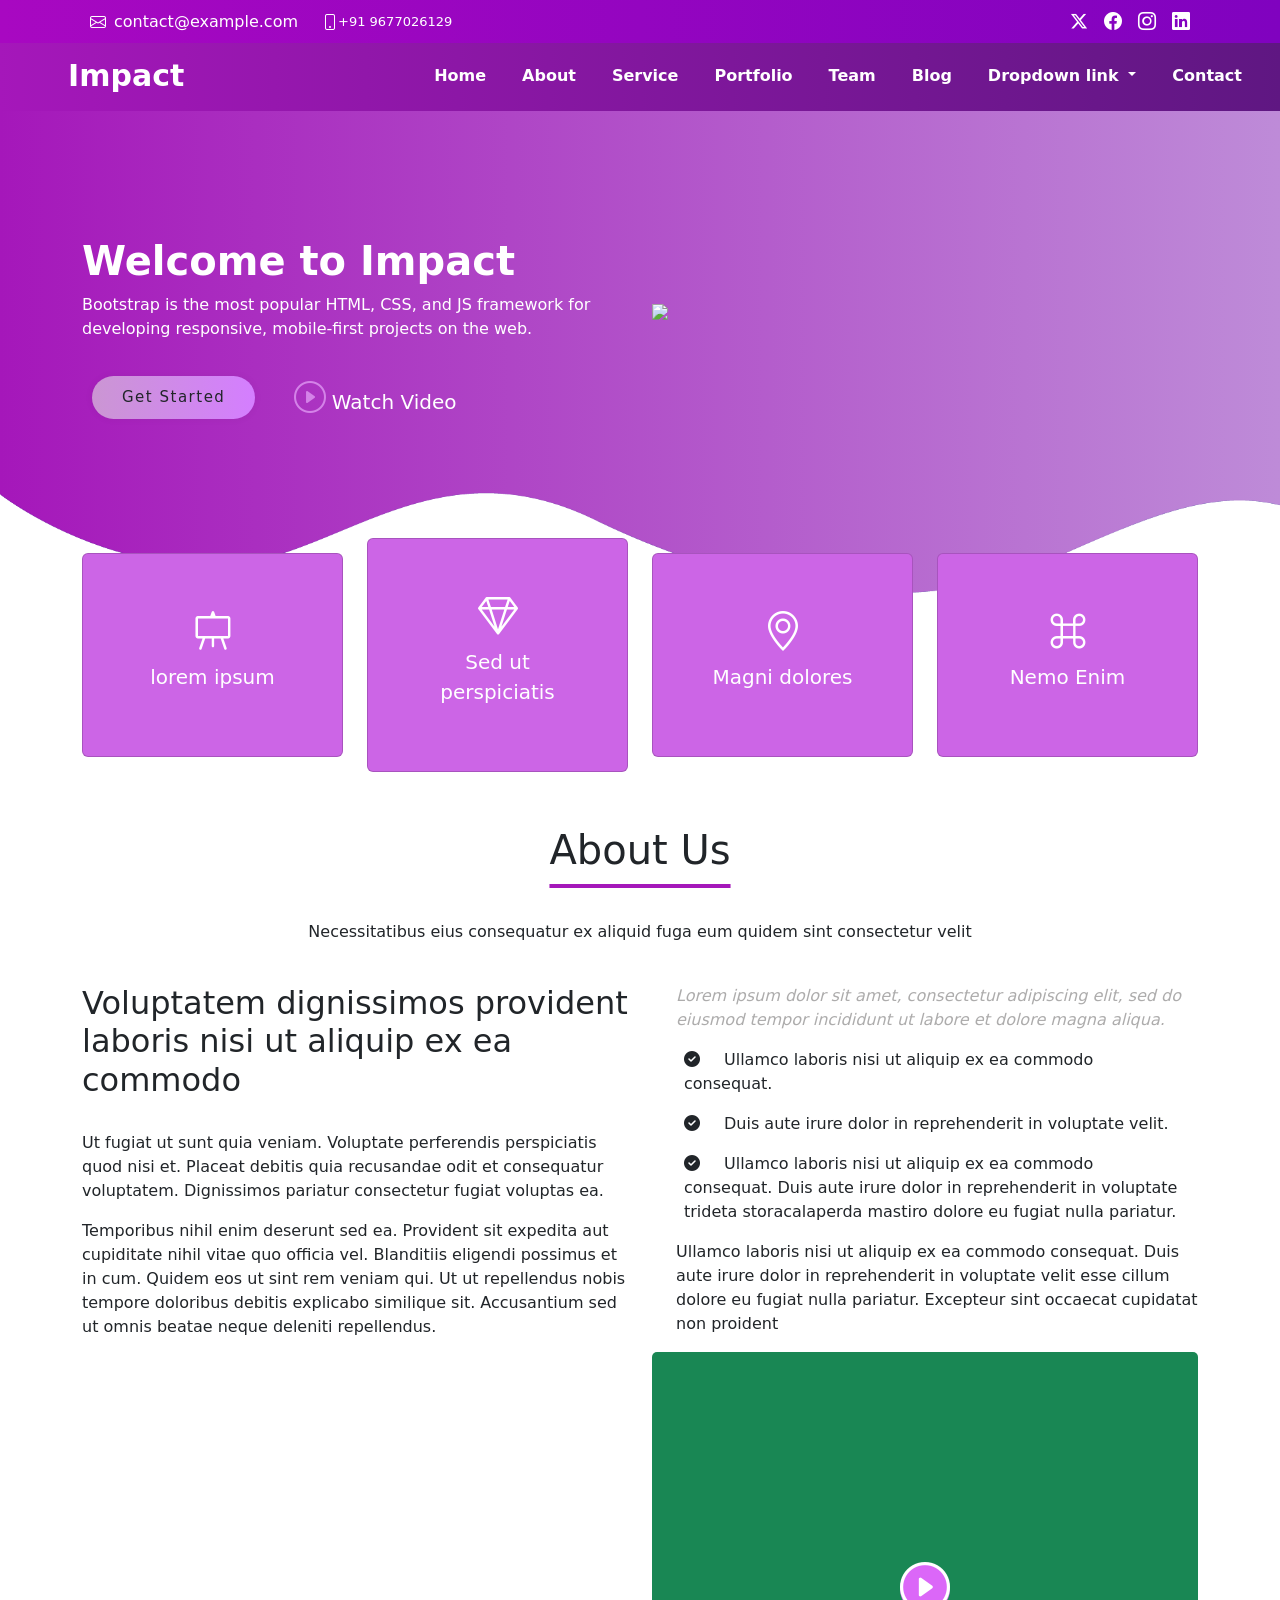
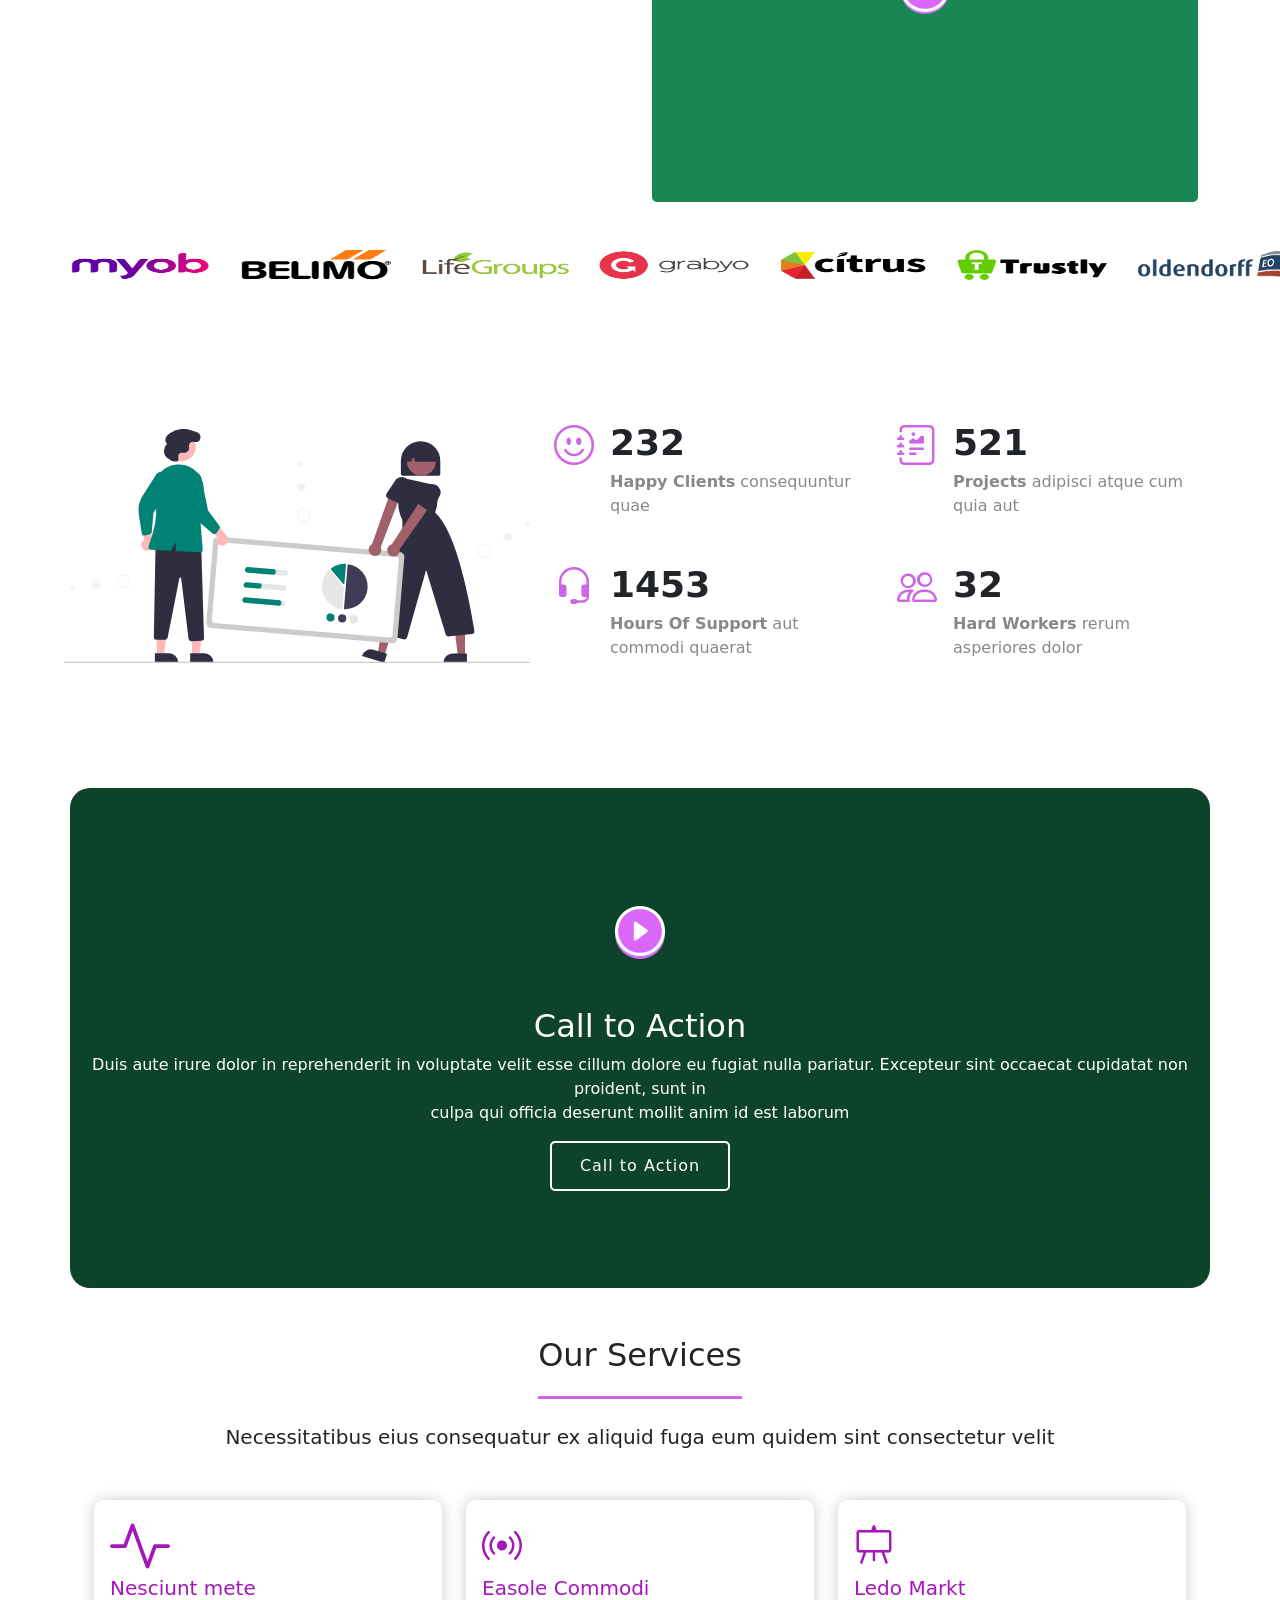
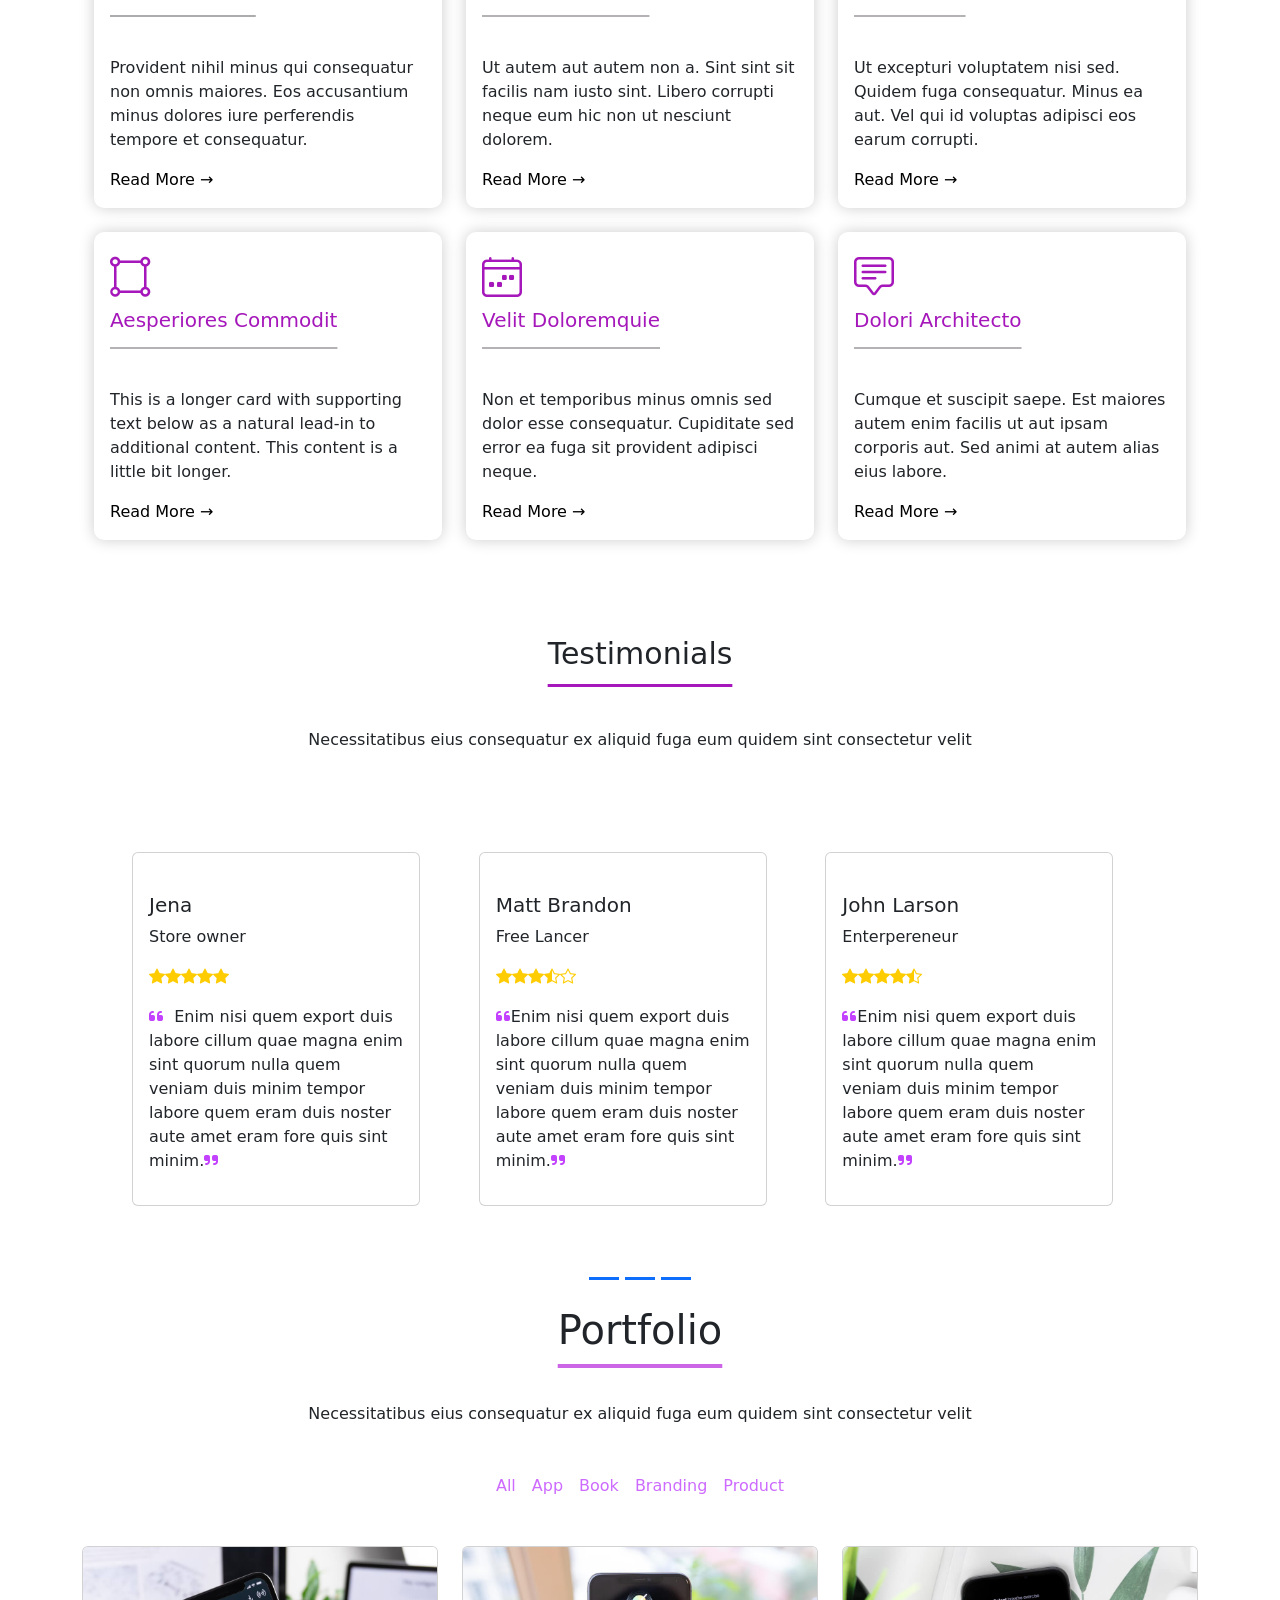
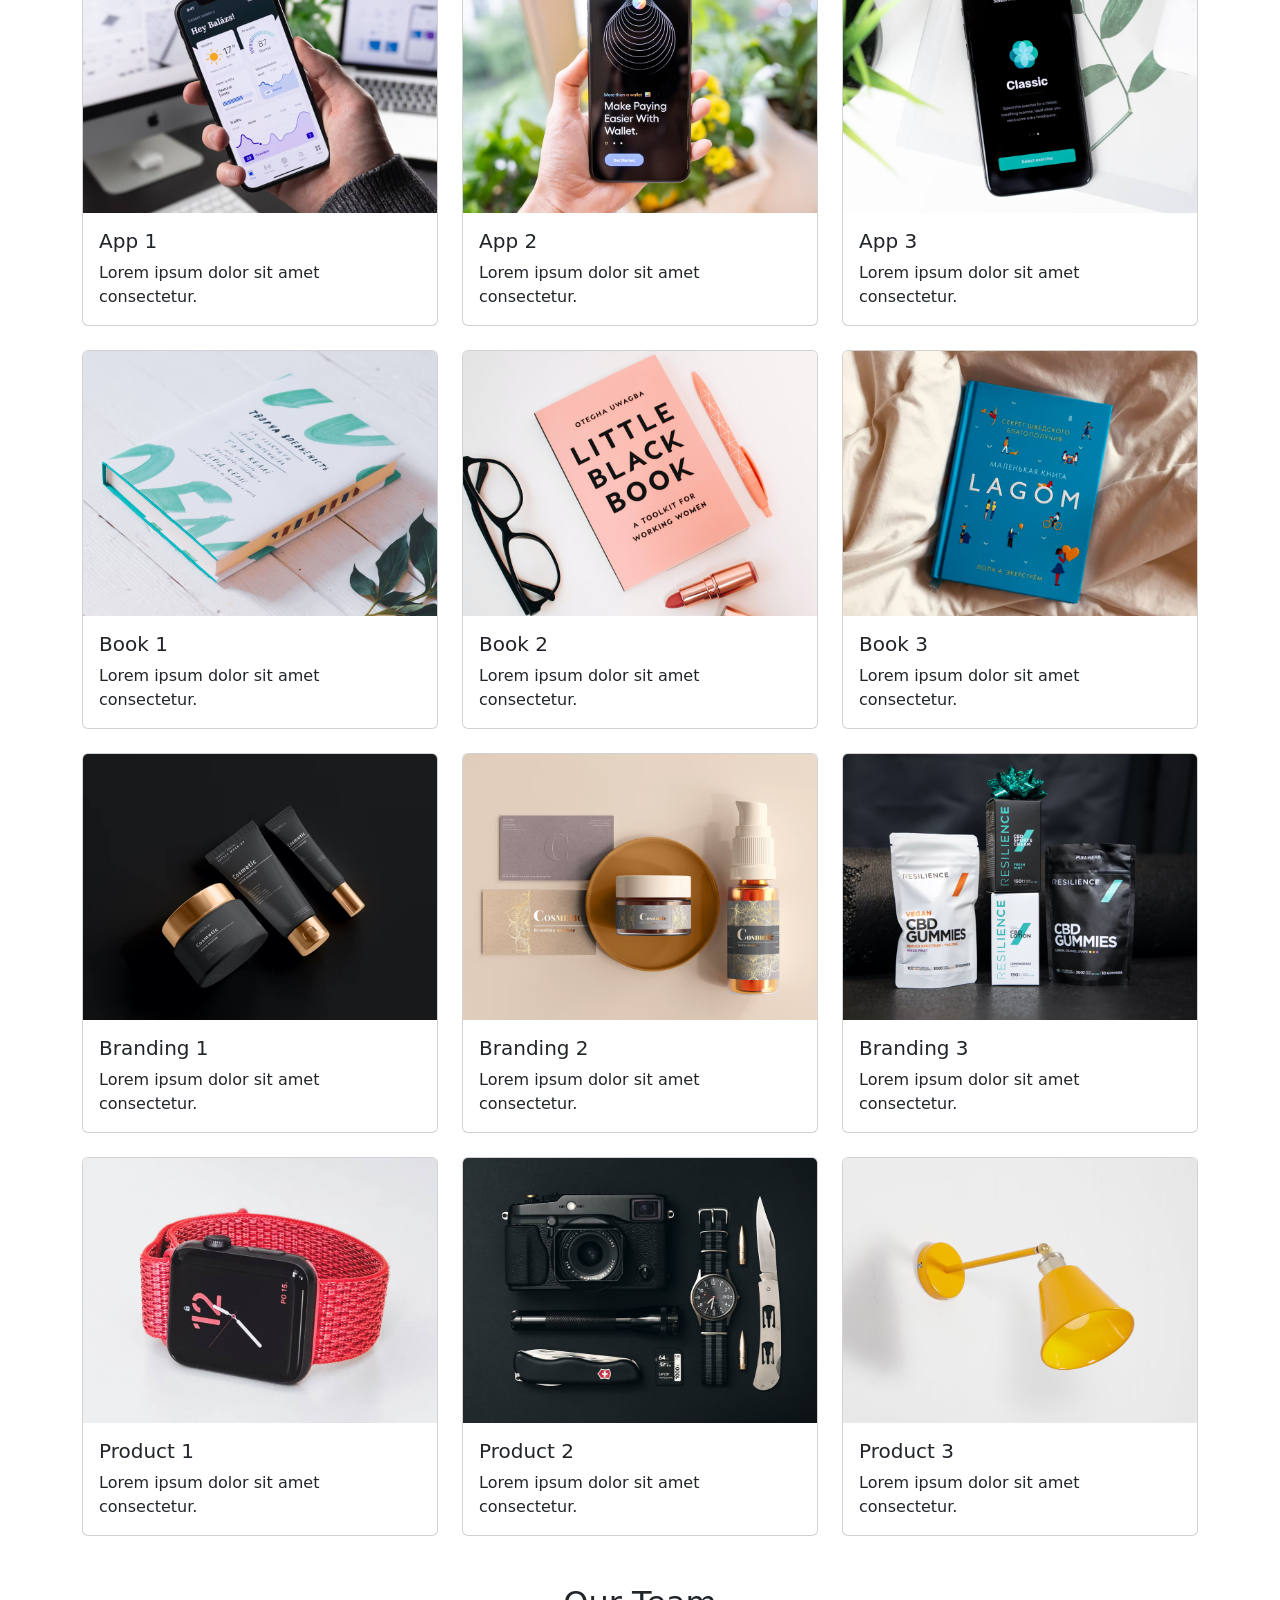
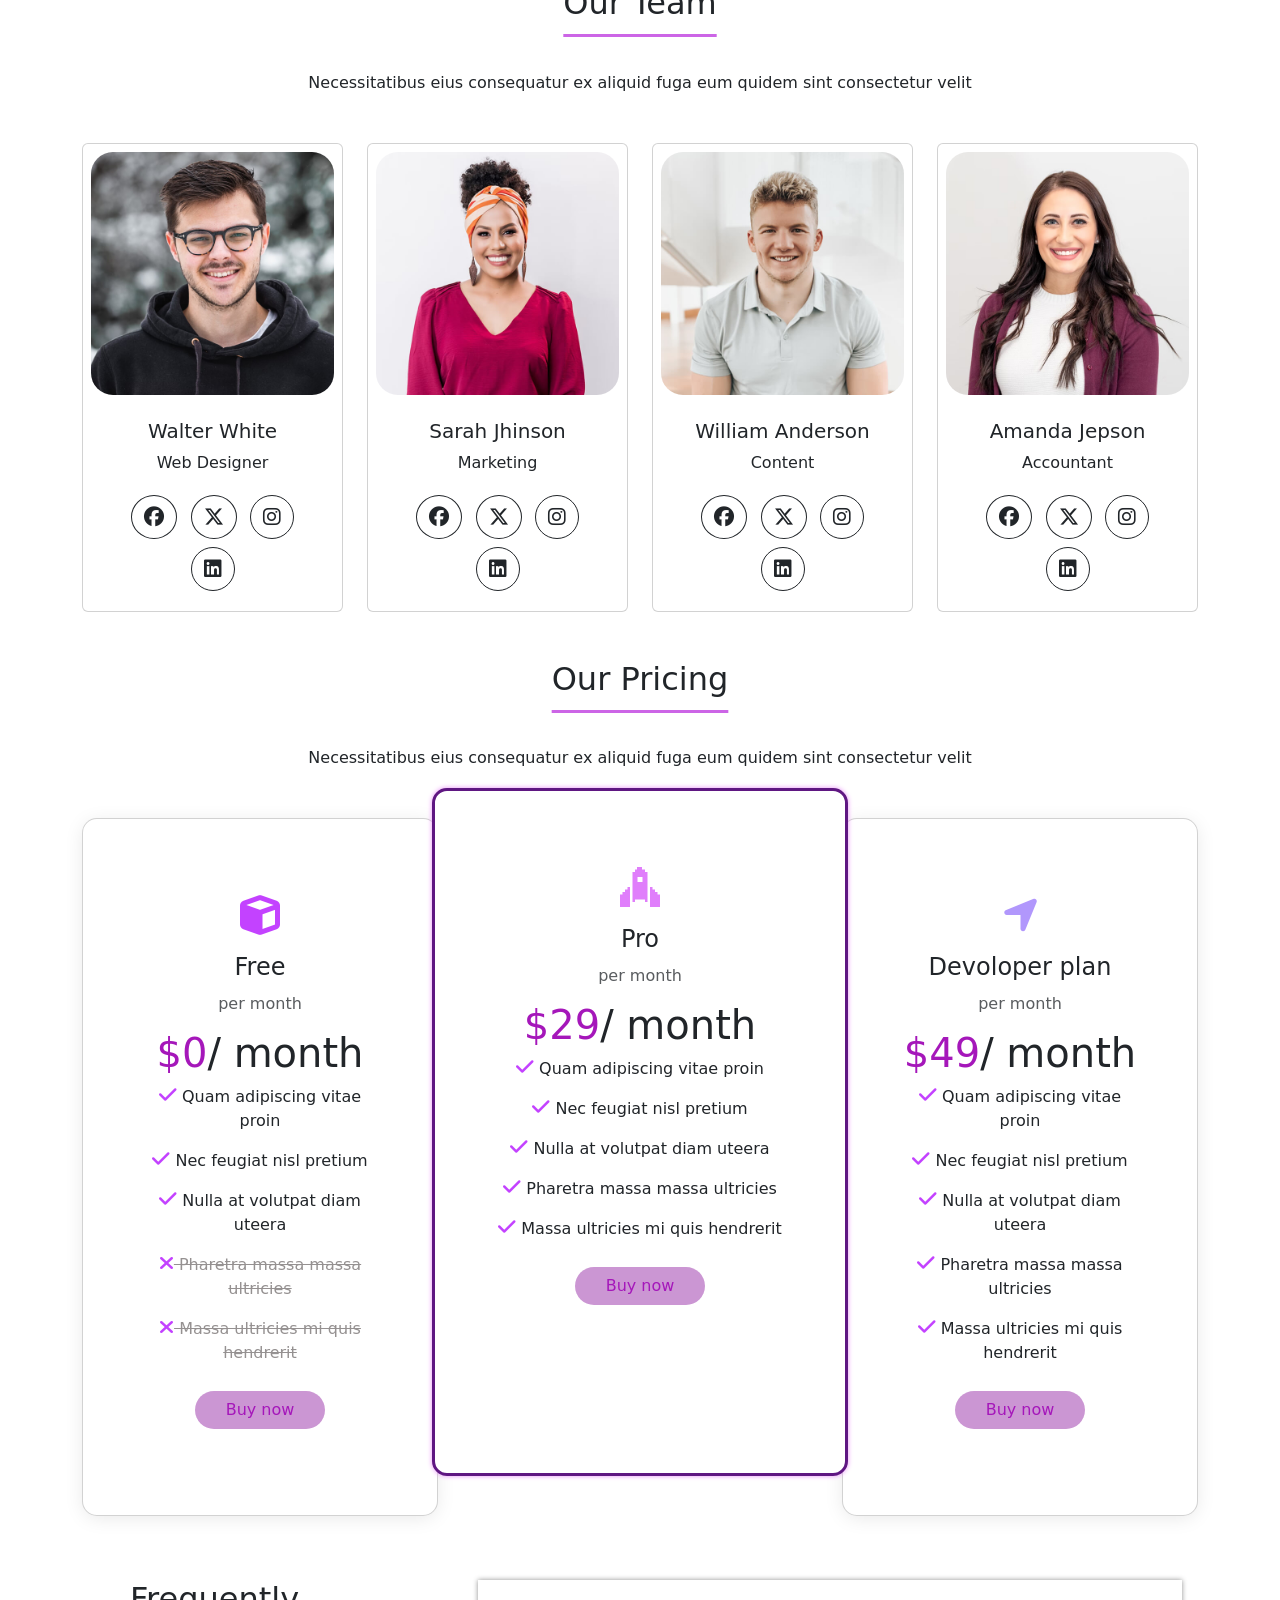
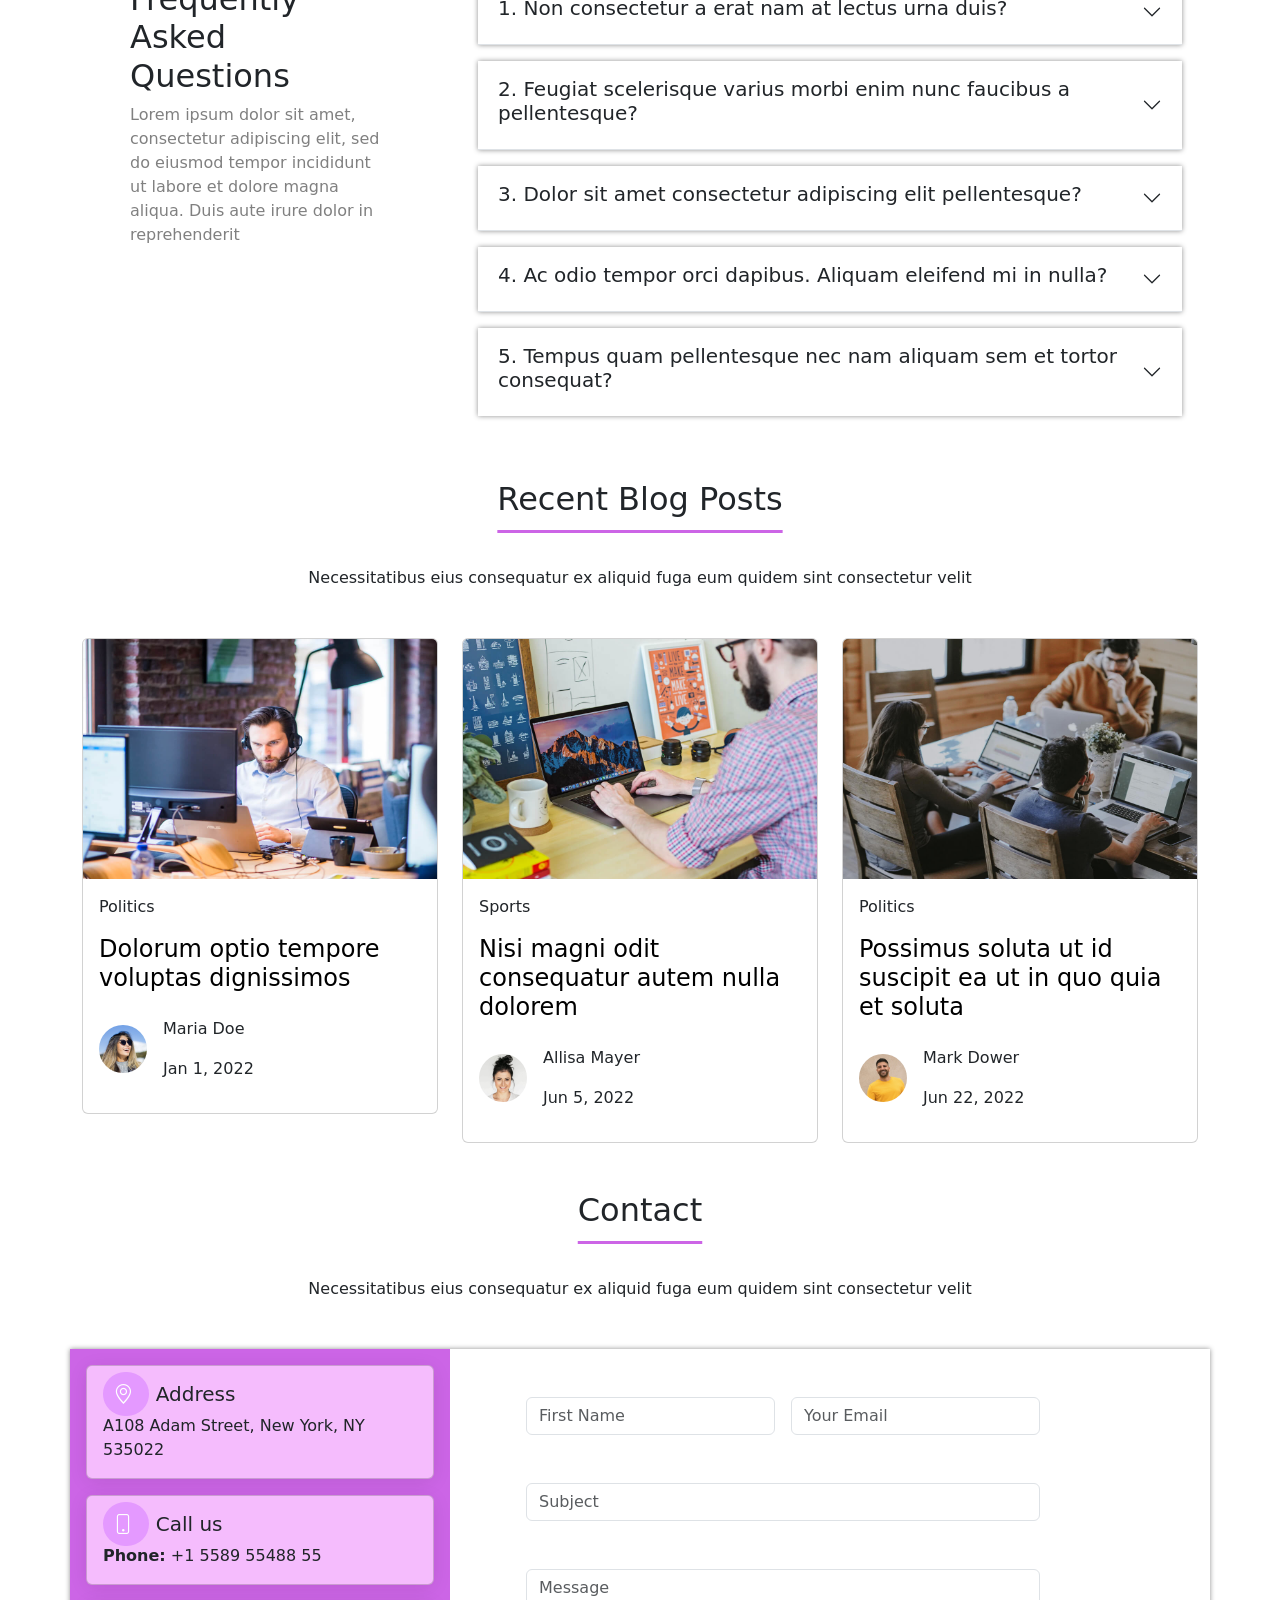
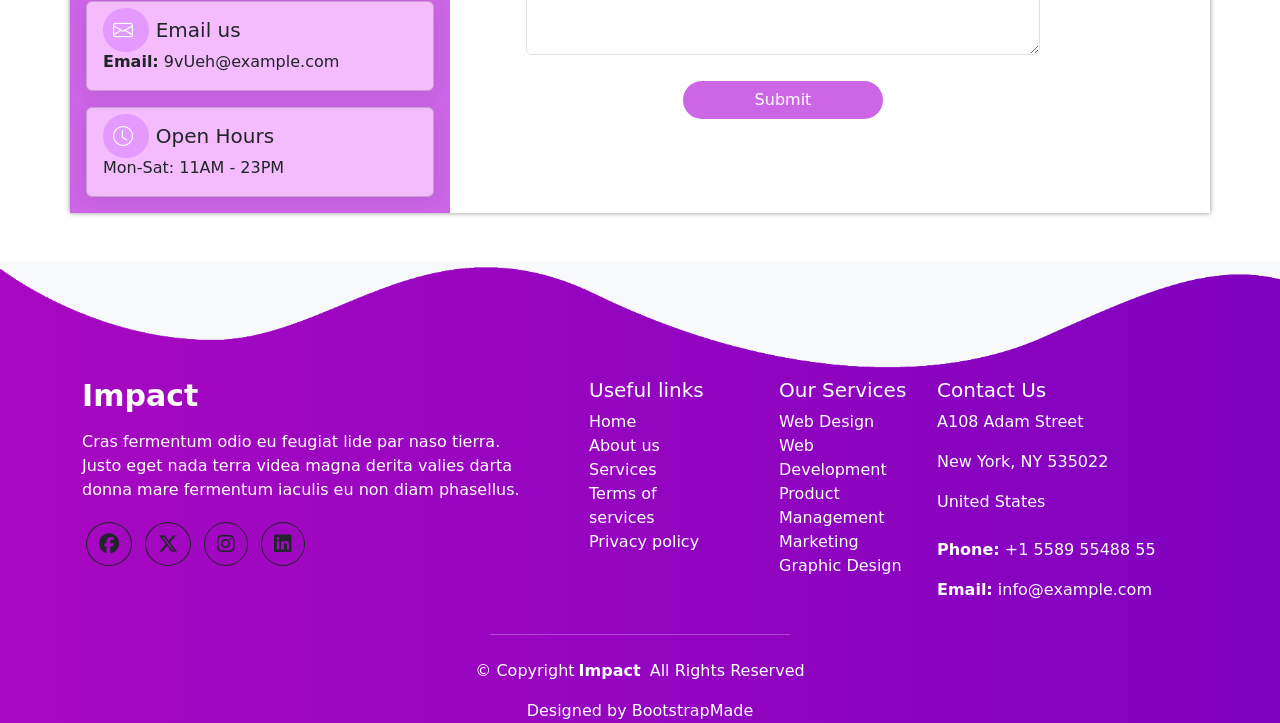
==== commit 7c4fd9b1: "Impact-Bootstrap-Template" ====
--- a/app.html
+++ b/app.html
@@ -170,7 +170,7 @@
       <div class="row gy-4 align-items-center mt-5 mb-5 p-3">
 
         <div class="col-lg-5">
-          <img src="Impact/Impact/assets/img/stats-img.svg" alt="" class="img-fluid">
+          <img src="Impact/assets/img/stats-img.svg" alt="" class="img-fluid">
         </div>
 
         <div class="col-lg-7">
@@ -478,7 +478,7 @@
     <div class="row row-cols-1 row-cols-md-3 g-4">
       <div class="col-md-6 col-lg-4" id="app">
         <div class="card" id="port">
-          <img src="Impact/Impact/assets/img/portfolio/app-1.jpg" class="card-img-top img-fluid" alt="...">
+          <img src="Impact/assets/img/portfolio/app-1.jpg" class="card-img-top img-fluid" alt="...">
           <div class="card-body">
             <h5 class="card-title">App 1</h5>
             <p class="card-text">Lorem ipsum dolor sit amet consectetur.</p>
@@ -487,7 +487,7 @@
       </div>
       <div class="col-md-6 col-lg-4" id="app">
         <div class="card" id="port">
-          <img src="Impact/Impact/assets/img/portfolio/app-2.jpg" class="card-img-top img-fluid" alt="...">
+          <img src="Impact/assets/img/portfolio/app-2.jpg" class="card-img-top img-fluid" alt="...">
           <div class="card-body">
             <h5 class="card-title">App 2</h5>
             <p class="card-text">Lorem ipsum dolor sit amet consectetur.</p>
@@ -496,7 +496,7 @@
       </div>
       <div class="col-md-6 col-lg-4" id="app">
         <div class="card" id="port">
-          <img src="Impact/Impact/assets/img/portfolio/app-3.jpg" class="card-img-top img-fluid" alt="...">
+          <img src="Impact/assets/img/portfolio/app-3.jpg" class="card-img-top img-fluid" alt="...">
           <div class="card-body">
             <h5 class="card-title">App 3</h5>
             <p class="card-text">Lorem ipsum dolor sit amet consectetur.</p>
@@ -505,7 +505,7 @@
       </div>
       <div class="col-md-6 col-lg-4" id="book">
         <div class="card" id="port">
-          <img src="Impact/Impact/assets/img/portfolio/books-1.jpg" class="card-img-top img-fluid" alt="...">
+          <img src="Impact/assets/img/portfolio/books-1.jpg" class="card-img-top img-fluid" alt="...">
           <div class="card-body">
             <h5 class="card-title">Book 1</h5>
             <p class="card-text">Lorem ipsum dolor sit amet consectetur.</p>
@@ -515,7 +515,7 @@
 
       <div class="col-md-6 col-lg-4" id="book">
         <div class="card" id="port">
-          <img src="Impact/Impact/assets/img/portfolio/books-2.jpg" class="card-img-top img-fluid" alt="...">
+          <img src="Impact/assets/img/portfolio/books-2.jpg" class="card-img-top img-fluid" alt="...">
           <div class="card-body">
             <h5 class="card-title">Book 2</h5>
             <p class="card-text">Lorem ipsum dolor sit amet consectetur.</p>
@@ -525,7 +525,7 @@
 
       <div class="col-md-6 col-lg-4" id="book">
         <div class="card" id="port">
-          <img src="Impact/Impact/assets/img/portfolio/books-3.jpg" class="card-img-top img-fluid" alt="...">
+          <img src="Impact/assets/img/portfolio/books-3.jpg" class="card-img-top img-fluid" alt="...">
           <div class="card-body">
             <h5 class="card-title">Book 3</h5>
             <p class="card-text">Lorem ipsum dolor sit amet consectetur.</p>
@@ -535,7 +535,7 @@
 
       <div class="col-md-6 col-lg-4" id="branding">
         <div class="card" id="port">
-          <img src="Impact/Impact/assets/img/portfolio/branding-1.jpg" class="card-img-top img-fluid" alt="...">
+          <img src="Impact/assets/img/portfolio/branding-1.jpg" class="card-img-top img-fluid" alt="...">
           <div class="card-body">
             <h5 class="card-title">Branding 1</h5>
             <p class="card-text">Lorem ipsum dolor sit amet consectetur.</p>
@@ -545,7 +545,7 @@
 
       <div class="col-md-6 col-lg-4" id="branding">
         <div class="card" id="port">
-          <img src="Impact/Impact/assets/img/portfolio/branding-2.jpg" class="card-img-top img-fluid" alt="...">
+          <img src="Impact/assets/img/portfolio/branding-2.jpg" class="card-img-top img-fluid" alt="...">
           <div class="card-body">
             <h5 class="card-title">Branding 2</h5>
             <p class="card-text">Lorem ipsum dolor sit amet consectetur.</p>
@@ -555,7 +555,7 @@
 
       <div class="col-md-6 col-lg-4" id="branding">
         <div class="card" id="port">
-          <img src="Impact/Impact/assets/img/portfolio/branding-3.jpg" class="card-img-top img-fluid" alt="...">
+          <img src="Impact/assets/img/portfolio/branding-3.jpg" class="card-img-top img-fluid" alt="...">
           <div class="card-body">
             <h5 class="card-title">Branding 3</h5>
             <p class="card-text">Lorem ipsum dolor sit amet consectetur.</p>
@@ -565,7 +565,7 @@
 
       <div class="col-md-6 col-lg-4" id="product">
         <div class="card" id="port">
-          <img src="Impact/Impact/assets/img/portfolio/product-1.jpg" class="card-img-top img-fluid" alt="...">
+          <img src="Impact/assets/img/portfolio/product-1.jpg" class="card-img-top img-fluid" alt="...">
           <div class="card-body">
             <h5 class="card-title">Product 1</h5>
             <p class="card-text">Lorem ipsum dolor sit amet consectetur.</p>
@@ -575,7 +575,7 @@
 
       <div class="col-md-6 col-lg-4" id="product">
         <div class="card" id="port">
-          <img src="Impact/Impact/assets/img/portfolio/product-2.jpg" class="card-img-top img-fluid" alt="...">
+          <img src="Impact/assets/img/portfolio/product-2.jpg" class="card-img-top img-fluid" alt="...">
           <div class="card-body">
             <h5 class="card-title">Product 2</h5>
             <p class="card-text">Lorem ipsum dolor sit amet consectetur.</p>
@@ -585,7 +585,7 @@
 
       <div class="col-md-6 col-lg-4" id="product">
         <div class="card" id="port">
-          <img src="Impact/Impact/assets/img/portfolio/product-3.jpg" class="card-img-top img-fluid" alt="...">
+          <img src="Impact/assets/img/portfolio/product-3.jpg" class="card-img-top img-fluid" alt="...">
           <div class="card-body">
             <h5 class="card-title">Product 3</h5>
             <p class="card-text">Lorem ipsum dolor sit amet consectetur.</p>
@@ -604,7 +604,7 @@
     <div class="row gy-4">
       <div class="col-xl-3 col-md-6 col-lg-4">
         <div class="card" id="team">
-          <img src="Impact/Impact/assets/img/team/team-1.jpg" class="img-fluid ps-2 pb-2 pe-2 pt-2" alt="...">
+          <img src="Impact/assets/img/team/team-1.jpg" class="img-fluid ps-2 pb-2 pe-2 pt-2" alt="...">
           <div class="card-body">
             <h5 class="card-title">Walter White</h5>
             <p class="card-text">Web Designer</p>
@@ -623,7 +623,7 @@
       </div>
       <div class="col-xl-3 col-md-6 col-lg-4">
         <div class="card" id="team">
-          <img src="Impact/Impact/assets/img/team/team-2.jpg" class="img-fluid ps-2 pb-2 pe-2 pt-2" alt="...">
+          <img src="Impact/assets/img/team/team-2.jpg" class="img-fluid ps-2 pb-2 pe-2 pt-2" alt="...">
           <div class="card-body">
             <h5 class="card-title">Sarah Jhinson</h5>
             <p class="card-text">Marketing</p>
@@ -642,7 +642,7 @@
       </div>
       <div class="col-xl-3 col-md-6 col-lg-4">
         <div class="card" id="team">
-          <img src="Impact/Impact/assets/img/team/team-3.jpg" class="img-fluid ps-2 pb-2 pe-2 pt-2" alt="...">
+          <img src="Impact/assets/img/team/team-3.jpg" class="img-fluid ps-2 pb-2 pe-2 pt-2" alt="...">
           <div class="card-body">
             <h5 class="card-title">William Anderson</h5>
             <p class="card-text"> Content </p>
@@ -661,7 +661,7 @@
       </div>
       <div class="col-xl-3 col-md-6 col-lg-4">
         <div class="card" id="team">
-          <img src="Impact/Impact/assets/img/team/team-4.jpg" class="img-fluid ps-2 pb-2 pe-2 pt-2 " alt="...">
+          <img src="Impact/assets/img/team/team-4.jpg" class="img-fluid ps-2 pb-2 pe-2 pt-2 " alt="...">
           <div class="card-body">
             <h5 class="card-title">Amanda Jepson</h5>
             <p class="card-text">Accountant</p>
@@ -824,12 +824,12 @@
   <div class="row row-cols-1 row-cols-md-3 g-4">
   <div class="col-md-6 col-xl-4">
     <div class="card" >
-      <img src="Impact/Impact/assets/img/blog/blog-1.jpg" class="card-img-top img-fluid" alt="..." style="height: 240px;">
+      <img src="Impact/assets/img/blog/blog-1.jpg" class="card-img-top img-fluid" alt="..." style="height: 240px;">
       <div class="card-body">
         <p>Politics</p>
         <h4 class="card-title"><a href="#" style="text-decoration: none;color: #000;">Dolorum optio tempore voluptas dignissimos</a></h4>
         <span class="d-flex align-items-center">
-          <img src="Impact/Impact/assets/img/blog/blog-author.jpg" alt="" class="img-fluid rounded-circle" style="height: 3rem;">
+          <img src="Impact/assets/img/blog/blog-author.jpg" alt="" class="img-fluid rounded-circle" style="height: 3rem;">
           <span class="ps-3 pt-3">
             <p>Maria Doe</p>
             <p>
@@ -843,12 +843,12 @@
 
   <div class="col-md-6 col-xl-4">
     <div class="card">
-      <img src="Impact/Impact/assets/img/blog/blog-2.jpg" class="card-img-top img-fluid" alt="..."  style="height: 240px;">
+      <img src="Impact/assets/img/blog/blog-2.jpg" class="card-img-top img-fluid" alt="..."  style="height: 240px;">
       <div class="card-body">
         <p>Sports</p>
         <h4 class="card-title"><a href="#" style="text-decoration: none;color: #000;">Nisi magni odit consequatur autem nulla dolorem</a></h4>
         <span class="d-flex align-items-center">
-          <img src="Impact/Impact/assets/img/blog/blog-author-2.jpg" alt="" class="img-fluid rounded-circle" style="height: 3rem;">
+          <img src="Impact/assets/img/blog/blog-author-2.jpg" alt="" class="img-fluid rounded-circle" style="height: 3rem;">
           <span class="ps-3 pt-3">
             <p>Allisa Mayer</p>
             <p>
@@ -862,12 +862,12 @@
 
   <div class="col-md-6 col-xl-4">
     <div class="card">
-    <img src="Impact/Impact/assets/img/blog/blog-3.jpg" class="card-img-top img-fluid" alt="..."  style="height: 240px;">
+    <img src="Impact/assets/img/blog/blog-3.jpg" class="card-img-top img-fluid" alt="..."  style="height: 240px;">
       <div class="card-body">
         <p>Politics</p>
         <h4 class="card-title"><a href="#" style="text-decoration: none;color: #000;">Possimus soluta ut id suscipit ea ut in quo quia et soluta</a></h4>
         <span class="d-flex align-items-center">
-          <img src="Impact/Impact/assets/img/blog/blog-author-3.jpg" alt="" class="img-fluid rounded-circle" style="height: 3rem;">
+          <img src="Impact/assets/img/blog/blog-author-3.jpg" alt="" class="img-fluid rounded-circle" style="height: 3rem;">
           <span class="ps-3 pt-3">
             <p>Mark Dower</p>
             <p>
--- a/app.css
+++ b/app.css
@@ -215,7 +215,7 @@
   {
   width: auto;
   height: 500px;
-  background:linear-gradient(rgba(0,0,0,.5),rgba(0,0,0,.5)),url(/Impact/Impact/assets/img/cta-bg.jpg);
+  background:linear-gradient(rgba(0,0,0,.5),rgba(0,0,0,.5)),url(https://bootstrapmade.com/content/demo/Impact/assets/img/about-2.jpg);
   background-size: cover;
   background-repeat: no-repeat;
   border-radius: 20px;
@@ -308,7 +308,7 @@
   {
   width: auto;
   height: 500px;
-  background:url(/Impact/Impact/assets/img/about-2.jpg );
+  background:url(https://bootstrapmade.com/content/demo/Impact/assets/img/about-2.jpg );
   background-size: cover;
   background-repeat: no-repeat;
   border-radius: 5px;
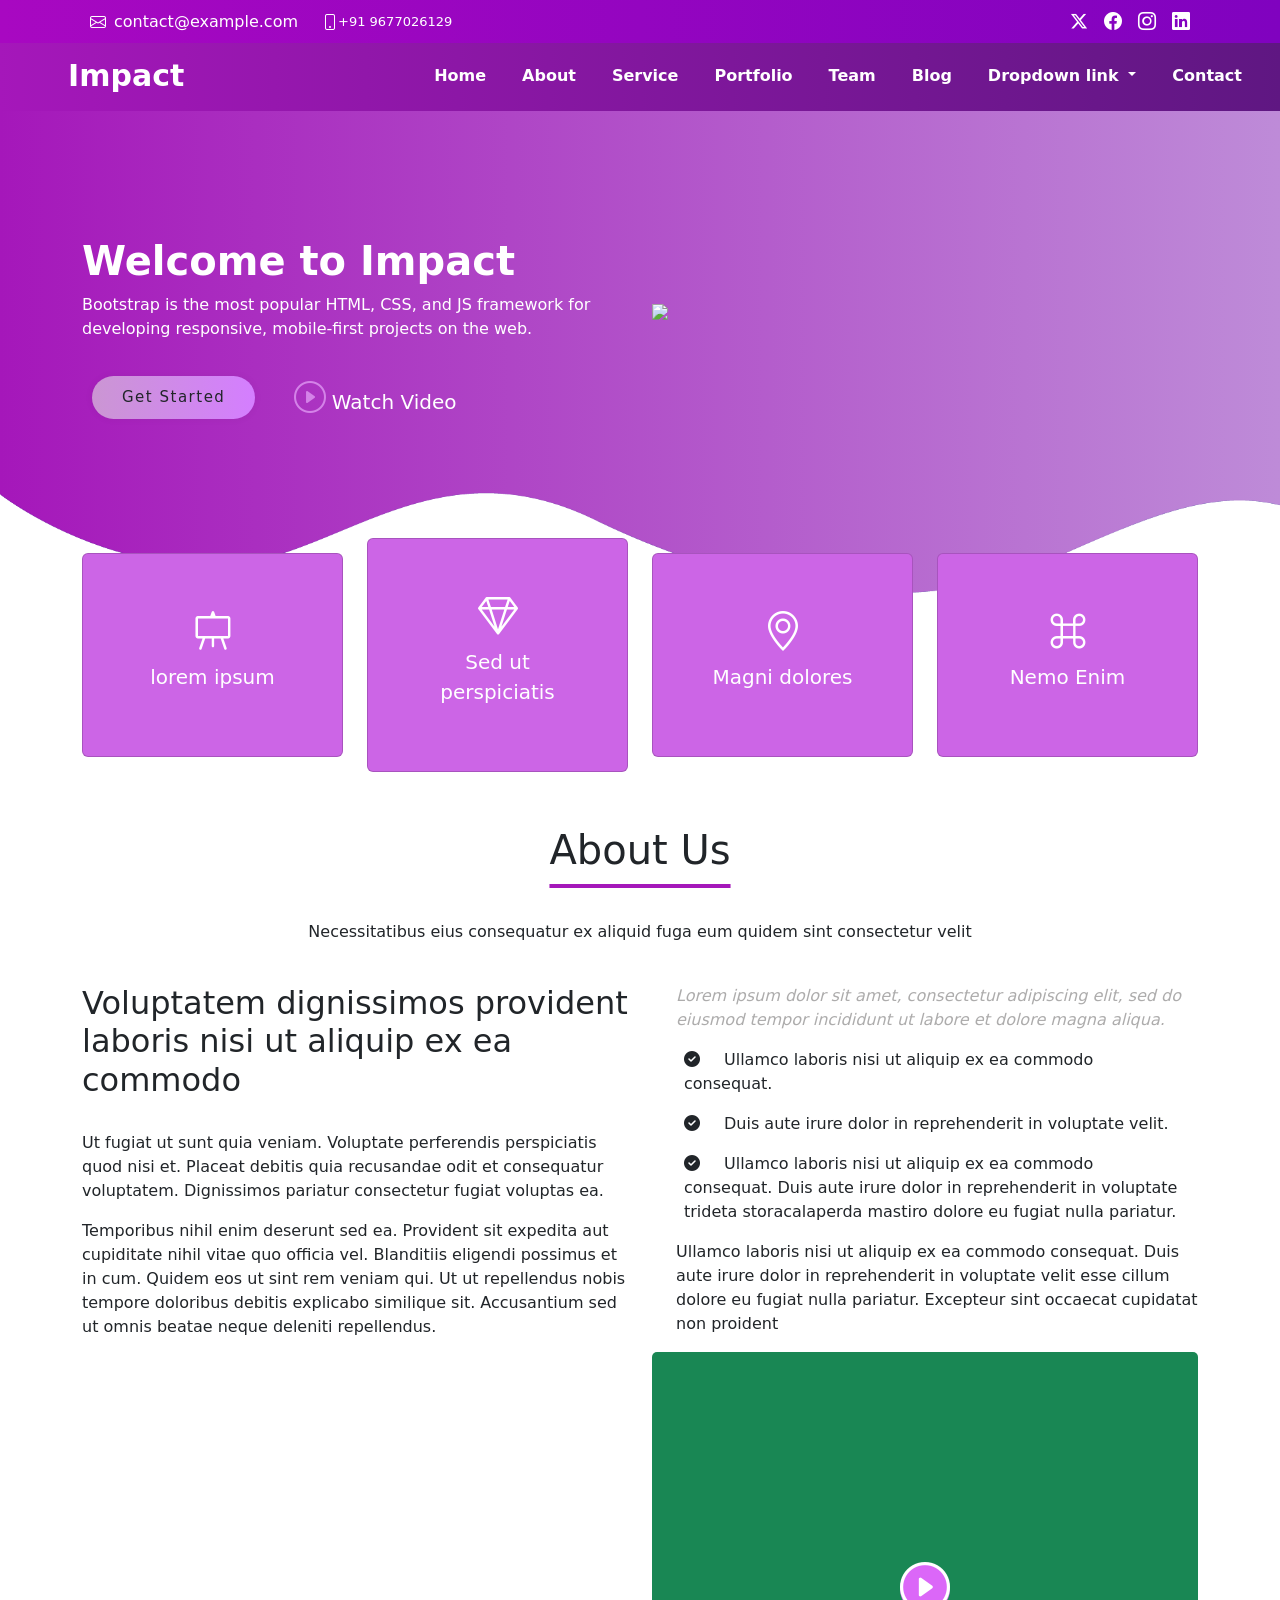
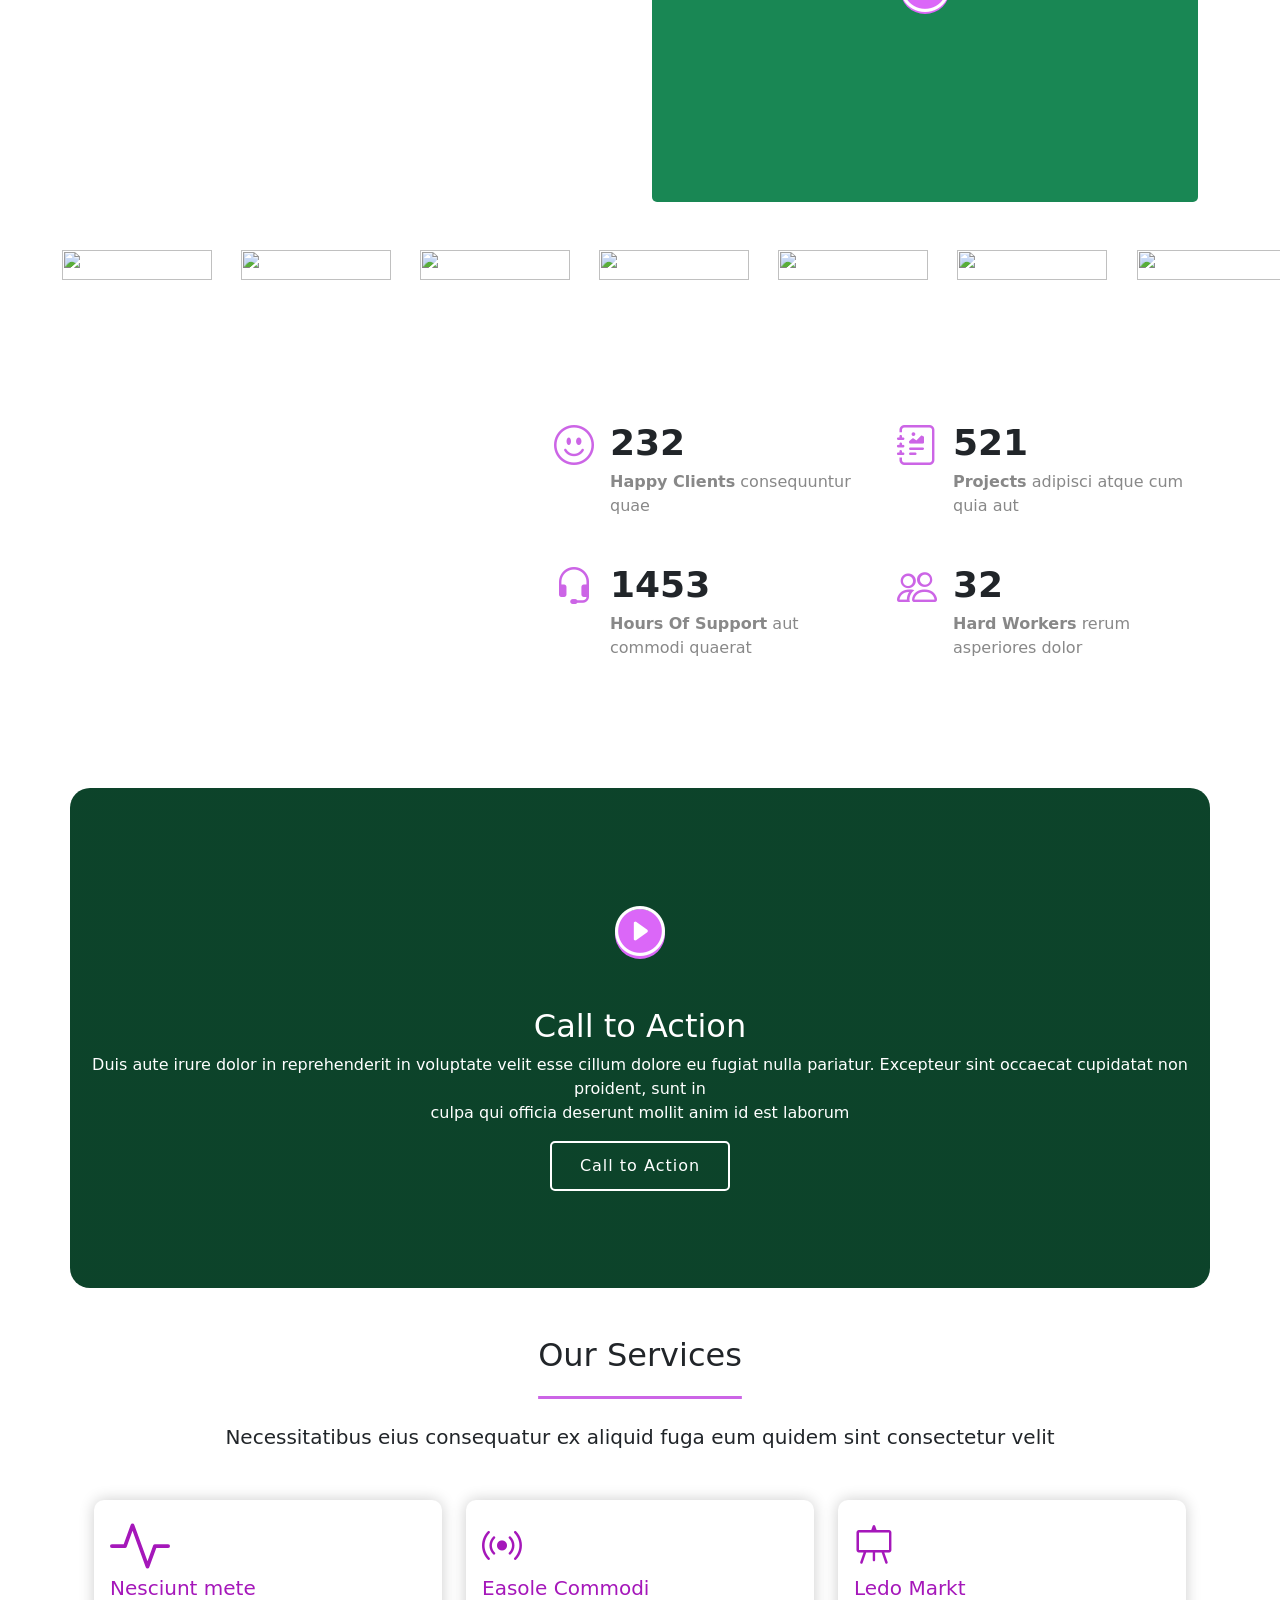
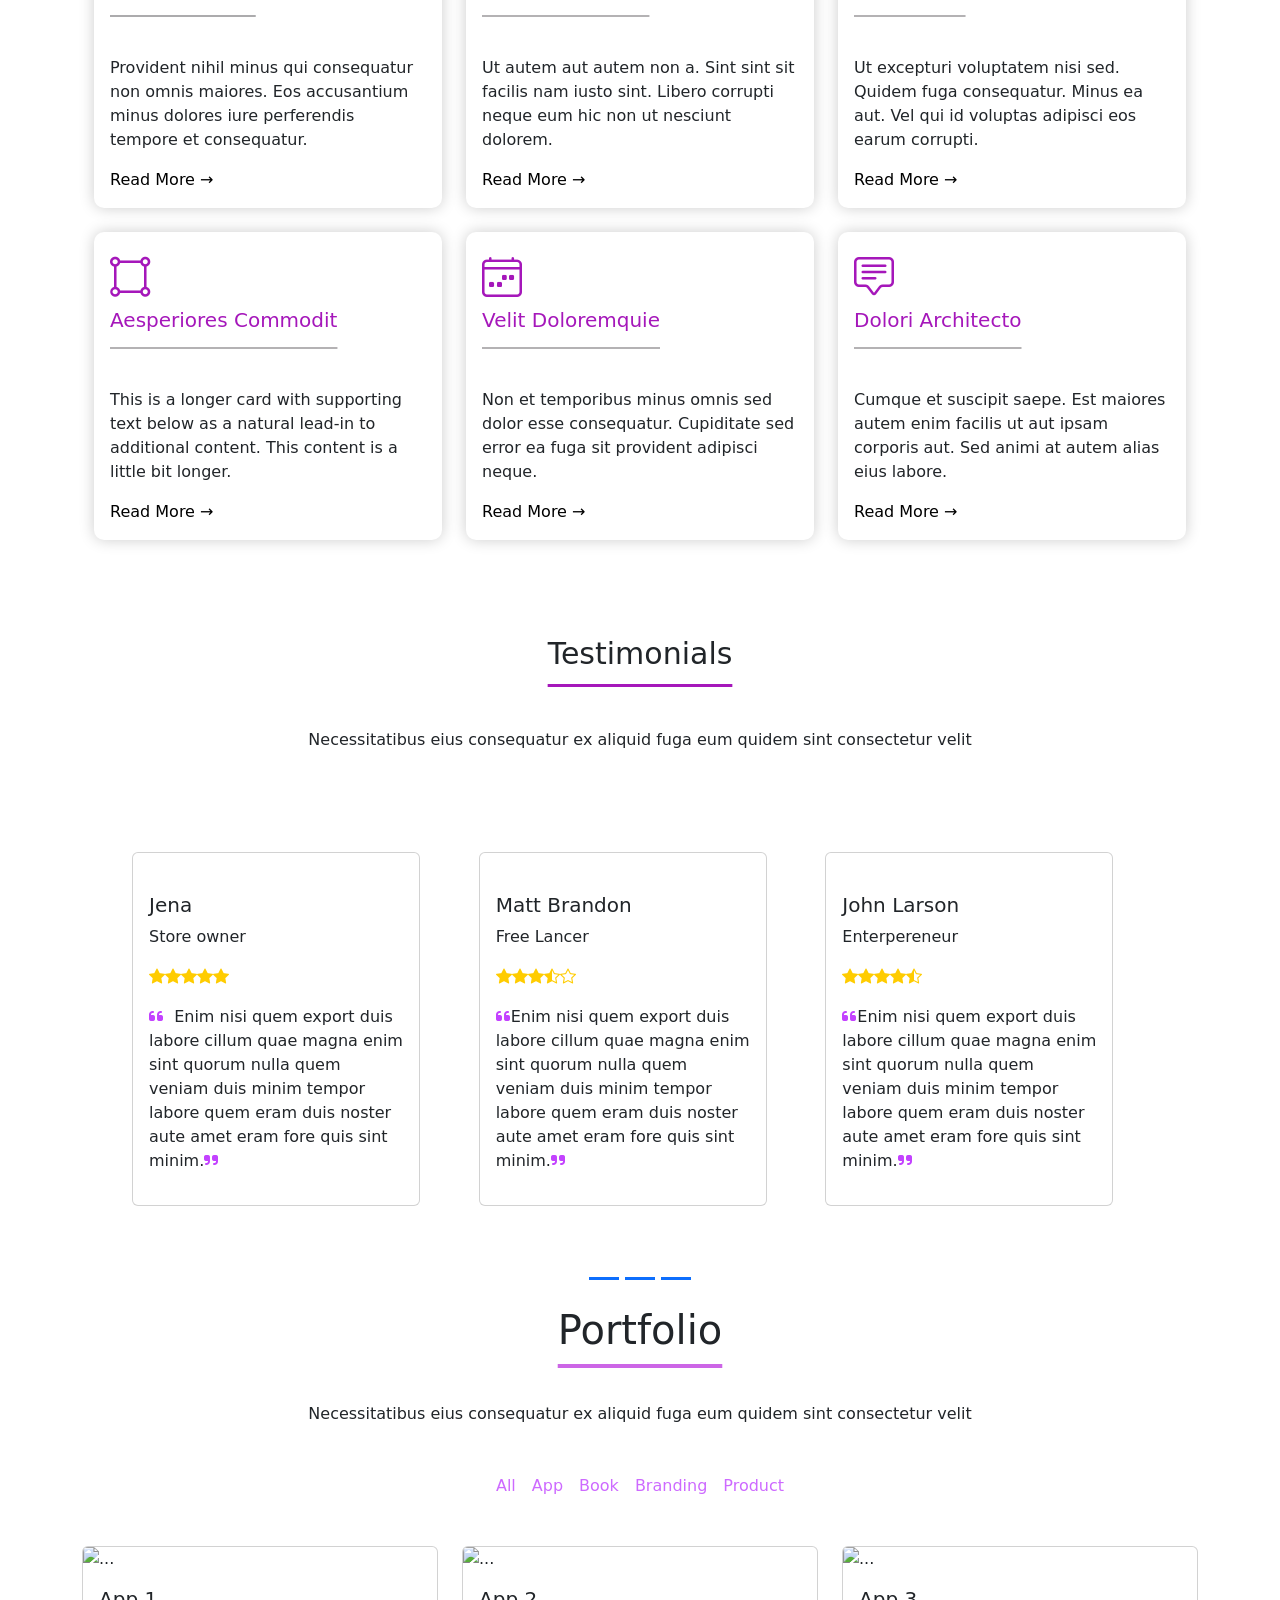
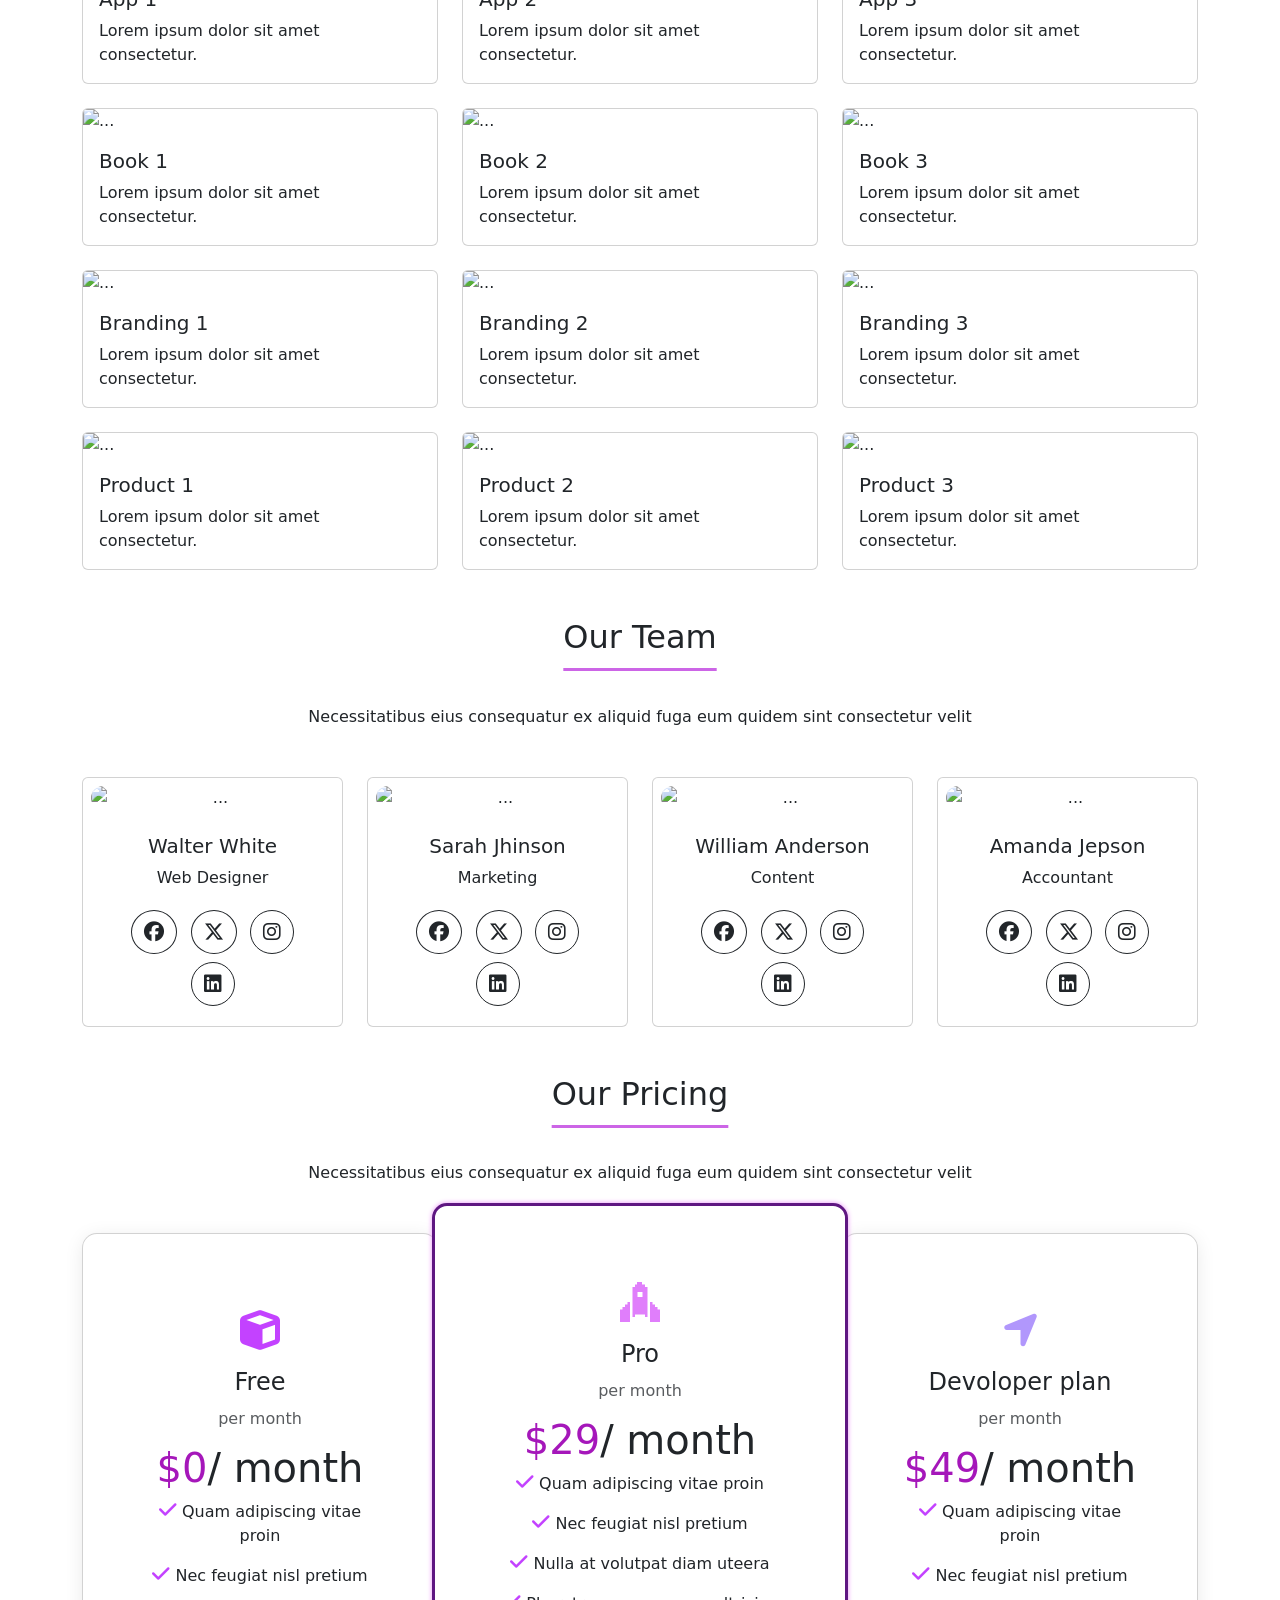
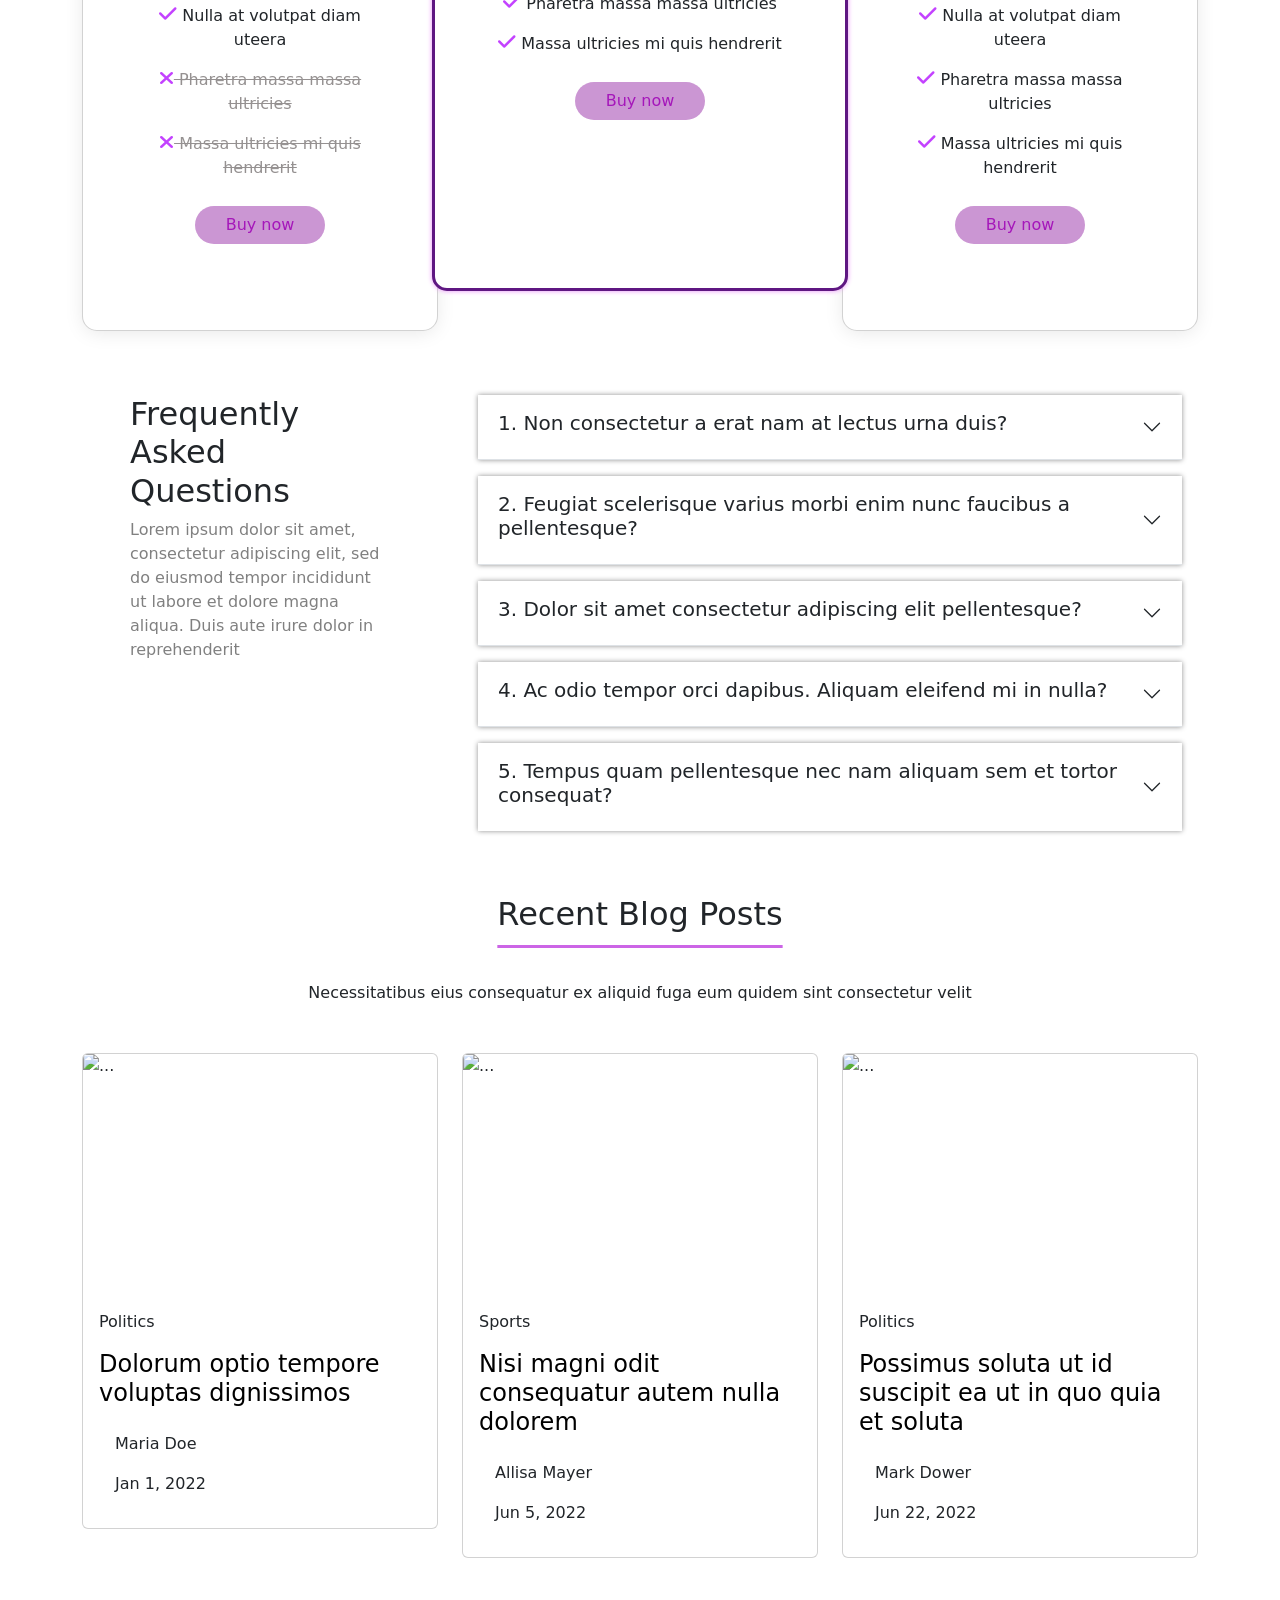
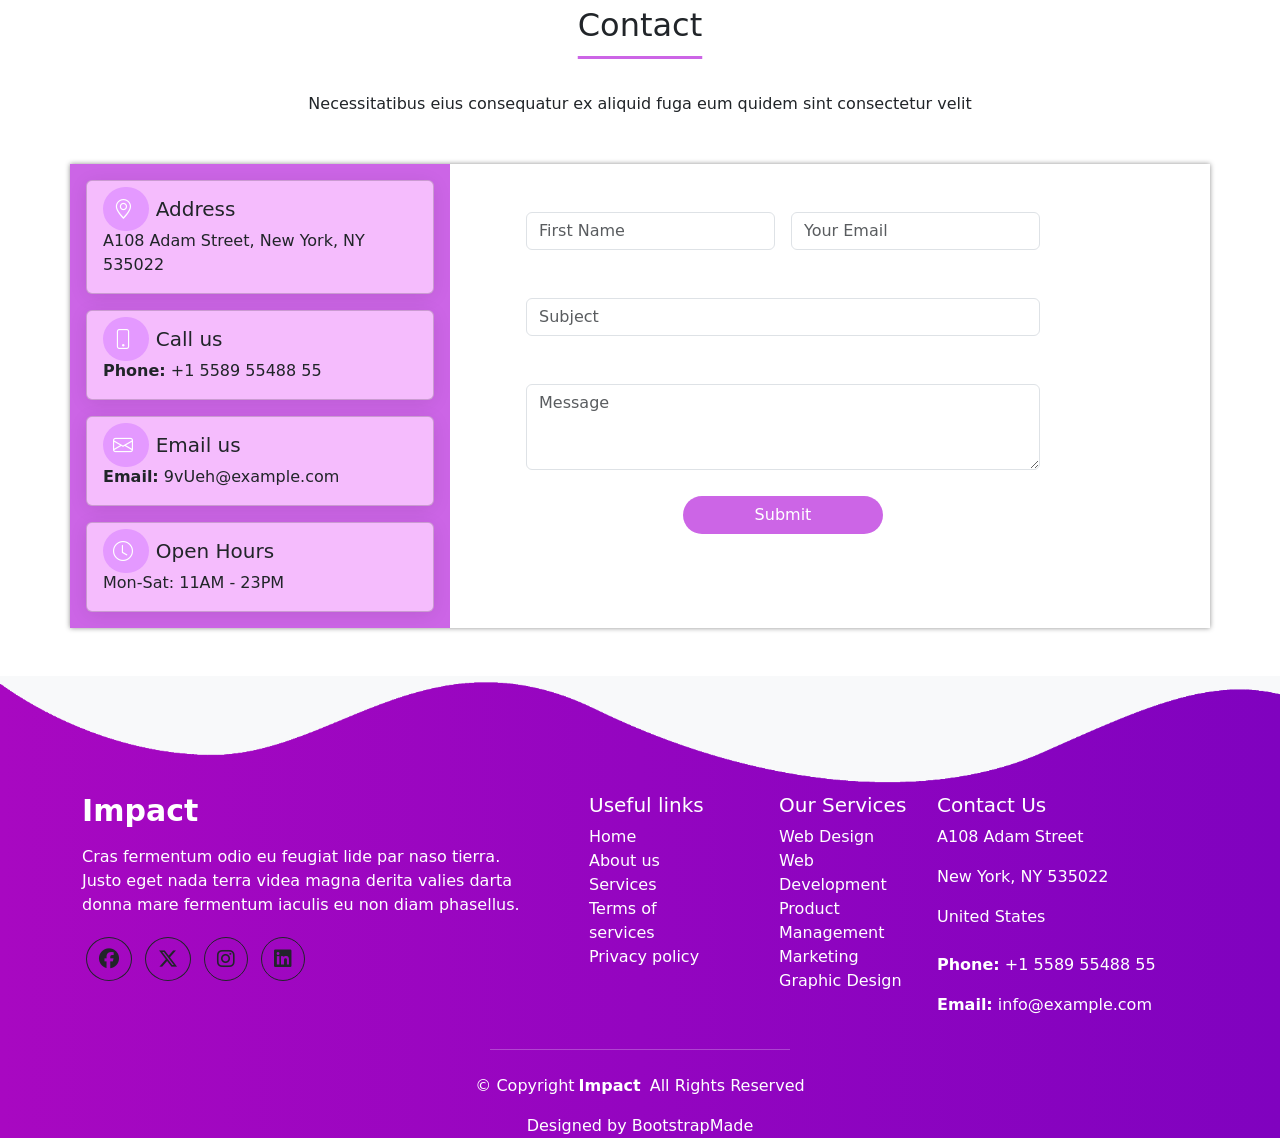
==== commit aa3cfd26: "Landing Page" ====
--- a/app.html
+++ b/app.html
@@ -154,14 +154,14 @@
       <div class="container-fluid mt-5" id="slider">
       <div class="row" id="slider-track">
         <div class="col-12" id="slide">
-        <img src="clients/client-1.png" alt="" class="img-fluid "      id="images" >
-        <img src="clients/client-2.png" alt="" class="img-fluid ms-4"  id="images">
-        <img src="clients/client-3.png" alt="" class="img-fluid ms-4"  id="images">
-        <img src="clients/client-4.png" alt="" class="img-fluid ms-4"  id="images">
-        <img src="clients/client-5.png" alt="" class="img-fluid ms-4"  id="images">
-        <img src="clients/client-6.png" alt="" class="img-fluid ms-4"  id="images">
-        <img src="clients/client-7.png" alt="" class="img-fluid ms-4"  id="images">
-        <img src="clients/client-8.png" alt="" class="img-fluid ms-4" id="images">
+        <img src="https://bootstrapmade.com/content/demo/Impact/assets/img/clients/client-1.png" alt="" class="img-fluid "      id="images" >
+        <img src="https://bootstrapmade.com/content/demo/Impact/assets/img/clients/client-2.png" alt="" class="img-fluid ms-4"  id="images">
+        <img src="https://bootstrapmade.com/content/demo/Impact/assets/img/clients/client-3.png" alt="" class="img-fluid ms-4"  id="images">
+        <img src="https://bootstrapmade.com/content/demo/Impact/assets/img/clients/client-4.png" alt="" class="img-fluid ms-4"  id="images">
+        <img src="https://bootstrapmade.com/content/demo/Impact/assets/img/clients/client-5.png" alt="" class="img-fluid ms-4"  id="images">
+        <img src="https://bootstrapmade.com/content/demo/Impact/assets/img/clients/client-6.png" alt="" class="img-fluid ms-4"  id="images">
+        <img src="https://bootstrapmade.com/content/demo/Impact/assets/img/clients/client-7.png" alt="" class="img-fluid ms-4"  id="images">
+        <img src="https://bootstrapmade.com/content/demo/Impact/assets/img/clients/client-8.png" alt="" class="img-fluid ms-4" id="images">
       </div>
       </div>
       </div>
@@ -170,7 +170,7 @@
       <div class="row gy-4 align-items-center mt-5 mb-5 p-3">
 
         <div class="col-lg-5">
-          <img src="Impact/assets/img/stats-img.svg" alt="" class="img-fluid">
+          <img src="https://bootstrapmade.com/content/demo/Impact/assets/img/stats-img.svg" alt="" class="img-fluid">
         </div>
 
         <div class="col-lg-7">
@@ -478,7 +478,7 @@
     <div class="row row-cols-1 row-cols-md-3 g-4">
       <div class="col-md-6 col-lg-4" id="app">
         <div class="card" id="port">
-          <img src="Impact/assets/img/portfolio/app-1.jpg" class="card-img-top img-fluid" alt="...">
+          <img src="https://bootstrapmade.com/content/demo/Impact/assets/img/portfolio/app-1.jpg" class="card-img-top img-fluid" alt="...">
           <div class="card-body">
             <h5 class="card-title">App 1</h5>
             <p class="card-text">Lorem ipsum dolor sit amet consectetur.</p>
@@ -487,7 +487,7 @@
       </div>
       <div class="col-md-6 col-lg-4" id="app">
         <div class="card" id="port">
-          <img src="Impact/assets/img/portfolio/app-2.jpg" class="card-img-top img-fluid" alt="...">
+          <img src="https://bootstrapmade.com/content/demo/Impact/assets/img/portfolio/app-2.jpg" class="card-img-top img-fluid" alt="...">
           <div class="card-body">
             <h5 class="card-title">App 2</h5>
             <p class="card-text">Lorem ipsum dolor sit amet consectetur.</p>
@@ -496,7 +496,7 @@
       </div>
       <div class="col-md-6 col-lg-4" id="app">
         <div class="card" id="port">
-          <img src="Impact/assets/img/portfolio/app-3.jpg" class="card-img-top img-fluid" alt="...">
+          <img src="https://bootstrapmade.com/content/demo/Impact/assets/img/portfolio/app-3.jpg" class="card-img-top img-fluid" alt="...">
           <div class="card-body">
             <h5 class="card-title">App 3</h5>
             <p class="card-text">Lorem ipsum dolor sit amet consectetur.</p>
@@ -505,7 +505,7 @@
       </div>
       <div class="col-md-6 col-lg-4" id="book">
         <div class="card" id="port">
-          <img src="Impact/assets/img/portfolio/books-1.jpg" class="card-img-top img-fluid" alt="...">
+          <img src="https://bootstrapmade.com/content/demo/Impact/assets/img/portfolio/books-1.jpg" class="card-img-top img-fluid" alt="...">
           <div class="card-body">
             <h5 class="card-title">Book 1</h5>
             <p class="card-text">Lorem ipsum dolor sit amet consectetur.</p>
@@ -515,7 +515,7 @@
 
       <div class="col-md-6 col-lg-4" id="book">
         <div class="card" id="port">
-          <img src="Impact/assets/img/portfolio/books-2.jpg" class="card-img-top img-fluid" alt="...">
+          <img src="https://bootstrapmade.com/content/demo/Impact/assets/img/portfolio/books-2.jpg" class="card-img-top img-fluid" alt="...">
           <div class="card-body">
             <h5 class="card-title">Book 2</h5>
             <p class="card-text">Lorem ipsum dolor sit amet consectetur.</p>
@@ -525,7 +525,7 @@
 
       <div class="col-md-6 col-lg-4" id="book">
         <div class="card" id="port">
-          <img src="Impact/assets/img/portfolio/books-3.jpg" class="card-img-top img-fluid" alt="...">
+          <img src="https://bootstrapmade.com/content/demo/Impact/assets/img/portfolio/books-3.jpg" class="card-img-top img-fluid" alt="...">
           <div class="card-body">
             <h5 class="card-title">Book 3</h5>
             <p class="card-text">Lorem ipsum dolor sit amet consectetur.</p>
@@ -535,7 +535,7 @@
 
       <div class="col-md-6 col-lg-4" id="branding">
         <div class="card" id="port">
-          <img src="Impact/assets/img/portfolio/branding-1.jpg" class="card-img-top img-fluid" alt="...">
+          <img src="https://bootstrapmade.com/content/demo/Impact/assets/img/portfolio/branding-1.jpg" class="card-img-top img-fluid" alt="...">
           <div class="card-body">
             <h5 class="card-title">Branding 1</h5>
             <p class="card-text">Lorem ipsum dolor sit amet consectetur.</p>
@@ -545,7 +545,7 @@
 
       <div class="col-md-6 col-lg-4" id="branding">
         <div class="card" id="port">
-          <img src="Impact/assets/img/portfolio/branding-2.jpg" class="card-img-top img-fluid" alt="...">
+          <img src="https://bootstrapmade.com/content/demo/Impact/assets/img/portfolio/branding-2.jpg" class="card-img-top img-fluid" alt="...">
           <div class="card-body">
             <h5 class="card-title">Branding 2</h5>
             <p class="card-text">Lorem ipsum dolor sit amet consectetur.</p>
@@ -555,7 +555,7 @@
 
       <div class="col-md-6 col-lg-4" id="branding">
         <div class="card" id="port">
-          <img src="Impact/assets/img/portfolio/branding-3.jpg" class="card-img-top img-fluid" alt="...">
+          <img src="https://bootstrapmade.com/content/demo/Impact/assets/img/portfolio/branding-3.jpg" class="card-img-top img-fluid" alt="...">
           <div class="card-body">
             <h5 class="card-title">Branding 3</h5>
             <p class="card-text">Lorem ipsum dolor sit amet consectetur.</p>
@@ -565,7 +565,7 @@
 
       <div class="col-md-6 col-lg-4" id="product">
         <div class="card" id="port">
-          <img src="Impact/assets/img/portfolio/product-1.jpg" class="card-img-top img-fluid" alt="...">
+          <img src="https://bootstrapmade.com/content/demo/Impact/assets/img/portfolio/product-1.jpg" class="card-img-top img-fluid" alt="...">
           <div class="card-body">
             <h5 class="card-title">Product 1</h5>
             <p class="card-text">Lorem ipsum dolor sit amet consectetur.</p>
@@ -575,7 +575,7 @@
 
       <div class="col-md-6 col-lg-4" id="product">
         <div class="card" id="port">
-          <img src="Impact/assets/img/portfolio/product-2.jpg" class="card-img-top img-fluid" alt="...">
+          <img src="https://bootstrapmade.com/content/demo/Impact/assets/img/portfolio/product-2.jpg" class="card-img-top img-fluid" alt="...">
           <div class="card-body">
             <h5 class="card-title">Product 2</h5>
             <p class="card-text">Lorem ipsum dolor sit amet consectetur.</p>
@@ -585,7 +585,7 @@
 
       <div class="col-md-6 col-lg-4" id="product">
         <div class="card" id="port">
-          <img src="Impact/assets/img/portfolio/product-3.jpg" class="card-img-top img-fluid" alt="...">
+          <img src="https://bootstrapmade.com/content/demo/Impact/assets/img/portfolio/product-3.jpg" class="card-img-top img-fluid" alt="...">
           <div class="card-body">
             <h5 class="card-title">Product 3</h5>
             <p class="card-text">Lorem ipsum dolor sit amet consectetur.</p>
@@ -604,7 +604,7 @@
     <div class="row gy-4">
       <div class="col-xl-3 col-md-6 col-lg-4">
         <div class="card" id="team">
-          <img src="Impact/assets/img/team/team-1.jpg" class="img-fluid ps-2 pb-2 pe-2 pt-2" alt="...">
+          <img src="https://bootstrapmade.com/content/demo/Impact/assets/img/team/team-1.jpg" class="img-fluid ps-2 pb-2 pe-2 pt-2" alt="...">
           <div class="card-body">
             <h5 class="card-title">Walter White</h5>
             <p class="card-text">Web Designer</p>
@@ -623,7 +623,7 @@
       </div>
       <div class="col-xl-3 col-md-6 col-lg-4">
         <div class="card" id="team">
-          <img src="Impact/assets/img/team/team-2.jpg" class="img-fluid ps-2 pb-2 pe-2 pt-2" alt="...">
+          <img src="https://bootstrapmade.com/content/demo/Impact/assets/img/team/team-2.jpg" class="img-fluid ps-2 pb-2 pe-2 pt-2" alt="...">
           <div class="card-body">
             <h5 class="card-title">Sarah Jhinson</h5>
             <p class="card-text">Marketing</p>
@@ -642,7 +642,7 @@
       </div>
       <div class="col-xl-3 col-md-6 col-lg-4">
         <div class="card" id="team">
-          <img src="Impact/assets/img/team/team-3.jpg" class="img-fluid ps-2 pb-2 pe-2 pt-2" alt="...">
+          <img src="https://bootstrapmade.com/content/demo/Impact/assets/img/team/team-3.jpg" class="img-fluid ps-2 pb-2 pe-2 pt-2" alt="...">
           <div class="card-body">
             <h5 class="card-title">William Anderson</h5>
             <p class="card-text"> Content </p>
@@ -661,7 +661,7 @@
       </div>
       <div class="col-xl-3 col-md-6 col-lg-4">
         <div class="card" id="team">
-          <img src="Impact/assets/img/team/team-4.jpg" class="img-fluid ps-2 pb-2 pe-2 pt-2 " alt="...">
+          <img src="https://bootstrapmade.com/content/demo/Impact/assets/img/team/team-4.jpg" class="img-fluid ps-2 pb-2 pe-2 pt-2 " alt="...">
           <div class="card-body">
             <h5 class="card-title">Amanda Jepson</h5>
             <p class="card-text">Accountant</p>
@@ -824,12 +824,12 @@
   <div class="row row-cols-1 row-cols-md-3 g-4">
   <div class="col-md-6 col-xl-4">
     <div class="card" >
-      <img src="Impact/assets/img/blog/blog-1.jpg" class="card-img-top img-fluid" alt="..." style="height: 240px;">
+      <img src="https://bootstrapmade.com/content/demo/Impact/assets/img/blog/blog-1.jpg" class="card-img-top img-fluid" alt="..." style="height: 240px;">
       <div class="card-body">
         <p>Politics</p>
         <h4 class="card-title"><a href="#" style="text-decoration: none;color: #000;">Dolorum optio tempore voluptas dignissimos</a></h4>
         <span class="d-flex align-items-center">
-          <img src="Impact/assets/img/blog/blog-author.jpg" alt="" class="img-fluid rounded-circle" style="height: 3rem;">
+          <img src="https://bootstrapmade.com/content/demo/Impact/assets/img/blog/blog-author.jpg" alt="" class="img-fluid rounded-circle" style="height: 3rem;">
           <span class="ps-3 pt-3">
             <p>Maria Doe</p>
             <p>
@@ -843,12 +843,12 @@
 
   <div class="col-md-6 col-xl-4">
     <div class="card">
-      <img src="Impact/assets/img/blog/blog-2.jpg" class="card-img-top img-fluid" alt="..."  style="height: 240px;">
+      <img src="https://bootstrapmade.com/content/demo/Impact/assets/img/blog/blog-2.jpg" class="card-img-top img-fluid" alt="..."  style="height: 240px;">
       <div class="card-body">
         <p>Sports</p>
         <h4 class="card-title"><a href="#" style="text-decoration: none;color: #000;">Nisi magni odit consequatur autem nulla dolorem</a></h4>
         <span class="d-flex align-items-center">
-          <img src="Impact/assets/img/blog/blog-author-2.jpg" alt="" class="img-fluid rounded-circle" style="height: 3rem;">
+          <img src="https://bootstrapmade.com/content/demo/Impact/assets/img/blog/blog-author-2.jpg" alt="" class="img-fluid rounded-circle" style="height: 3rem;">
           <span class="ps-3 pt-3">
             <p>Allisa Mayer</p>
             <p>
@@ -862,12 +862,12 @@
 
   <div class="col-md-6 col-xl-4">
     <div class="card">
-    <img src="Impact/assets/img/blog/blog-3.jpg" class="card-img-top img-fluid" alt="..."  style="height: 240px;">
+    <img src="https://bootstrapmade.com/content/demo/Impact/assets/img/blog/blog-3.jpg" class="card-img-top img-fluid" alt="..."  style="height: 240px;">
       <div class="card-body">
         <p>Politics</p>
         <h4 class="card-title"><a href="#" style="text-decoration: none;color: #000;">Possimus soluta ut id suscipit ea ut in quo quia et soluta</a></h4>
         <span class="d-flex align-items-center">
-          <img src="Impact/assets/img/blog/blog-author-3.jpg" alt="" class="img-fluid rounded-circle" style="height: 3rem;">
+          <img src="https://bootstrapmade.com/content/demo/Impact/assets/img/blog/blog-author-3.jpg" alt="" class="img-fluid rounded-circle" style="height: 3rem;">
           <span class="ps-3 pt-3">
             <p>Mark Dower</p>
             <p>
--- a/app.css
+++ b/app.css
@@ -215,7 +215,7 @@
   {
   width: auto;
   height: 500px;
-  background:linear-gradient(rgba(0,0,0,.5),rgba(0,0,0,.5)),url(https://bootstrapmade.com/content/demo/Impact/assets/img/about-2.jpg);
+  background:linear-gradient(rgba(0,0,0,.5),rgba(0,0,0,.5)),url(https://bootstrapmade.com/content/demo/Impact/assets/img/cta-bg.jpg);
   background-size: cover;
   background-repeat: no-repeat;
   border-radius: 20px;
